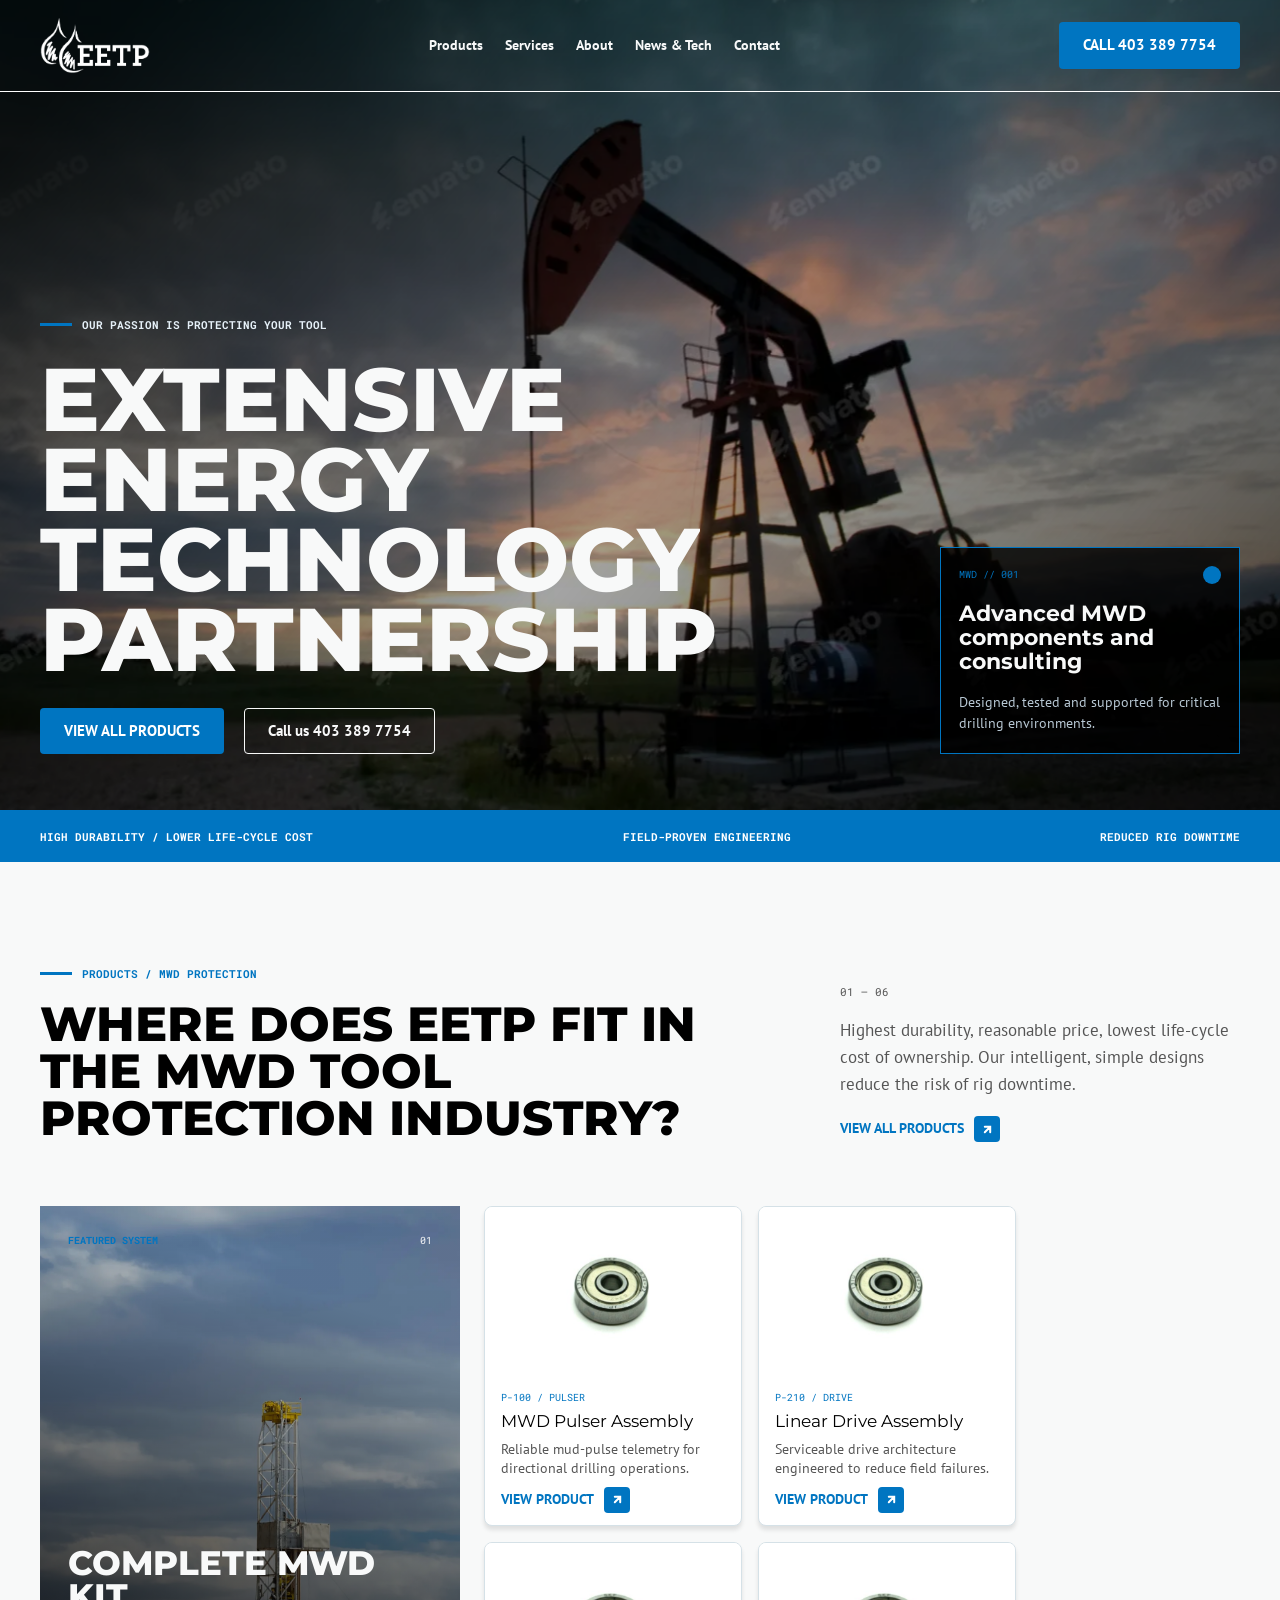
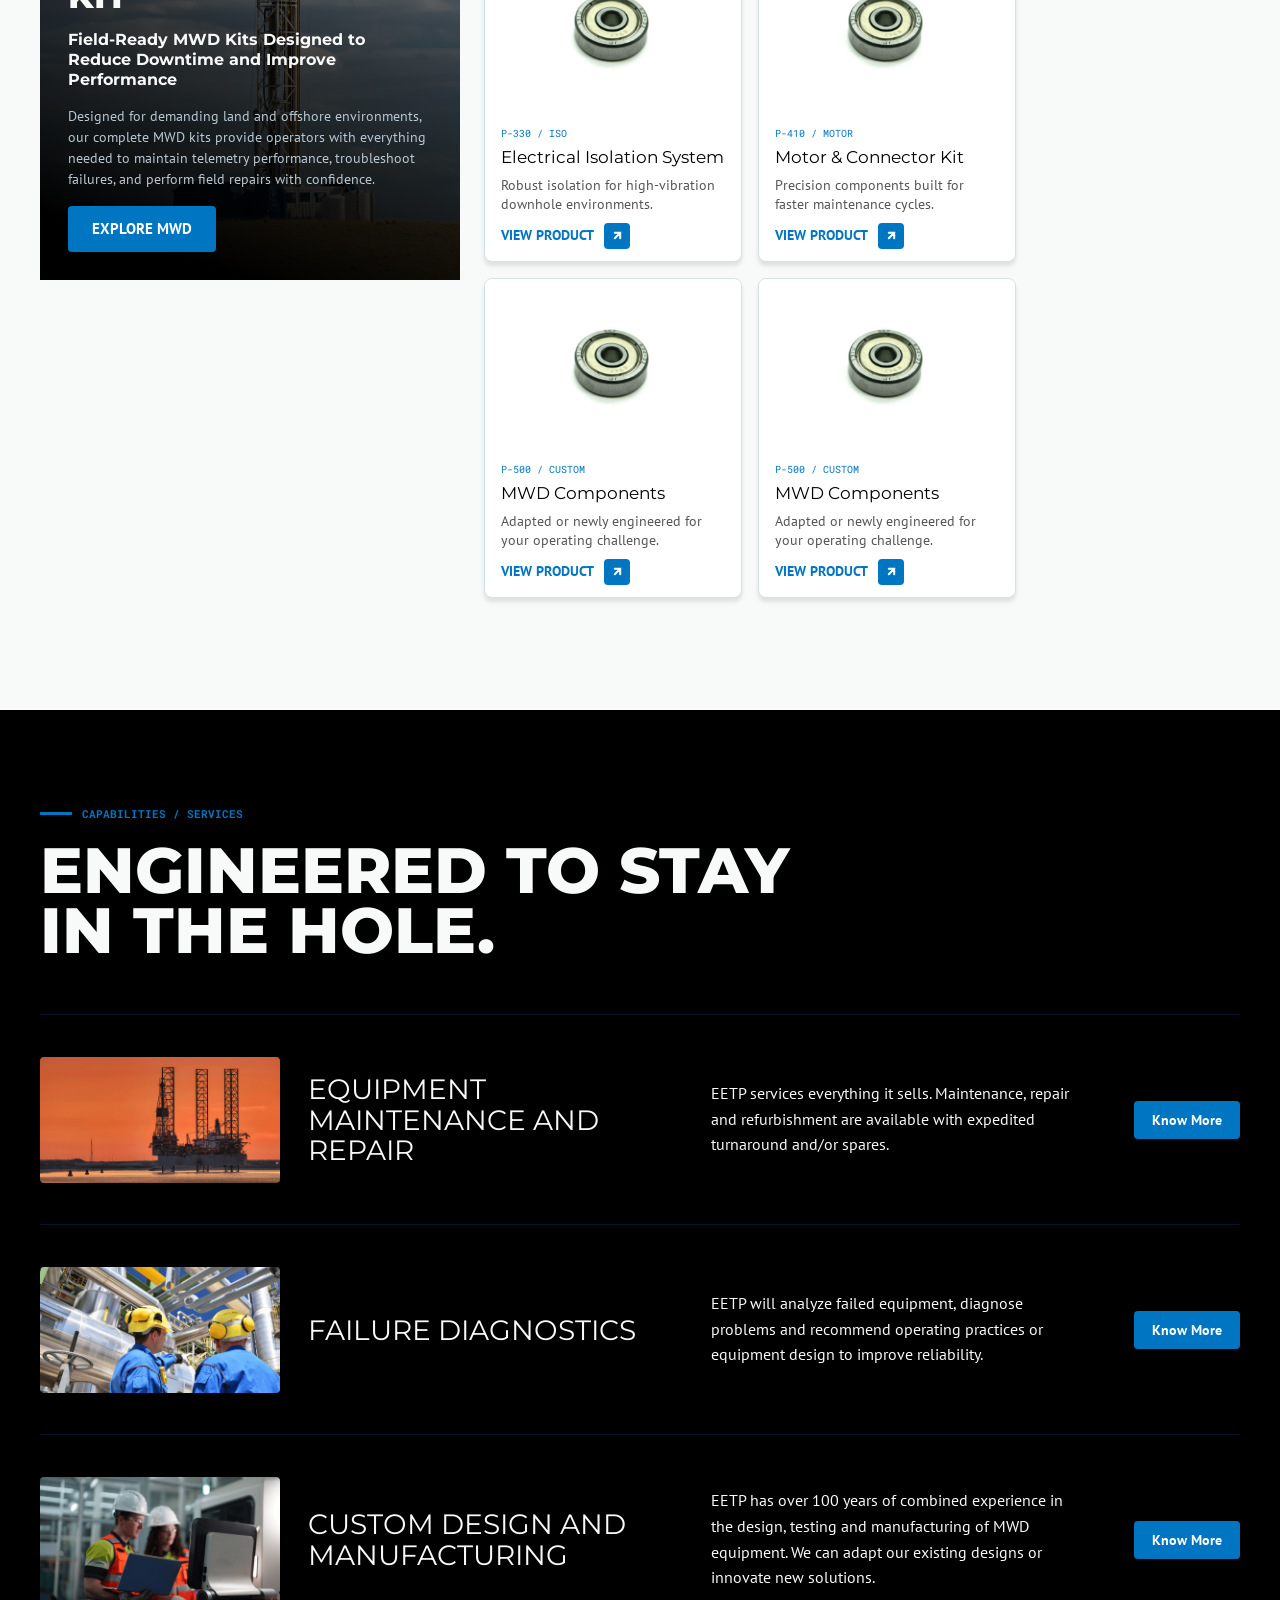
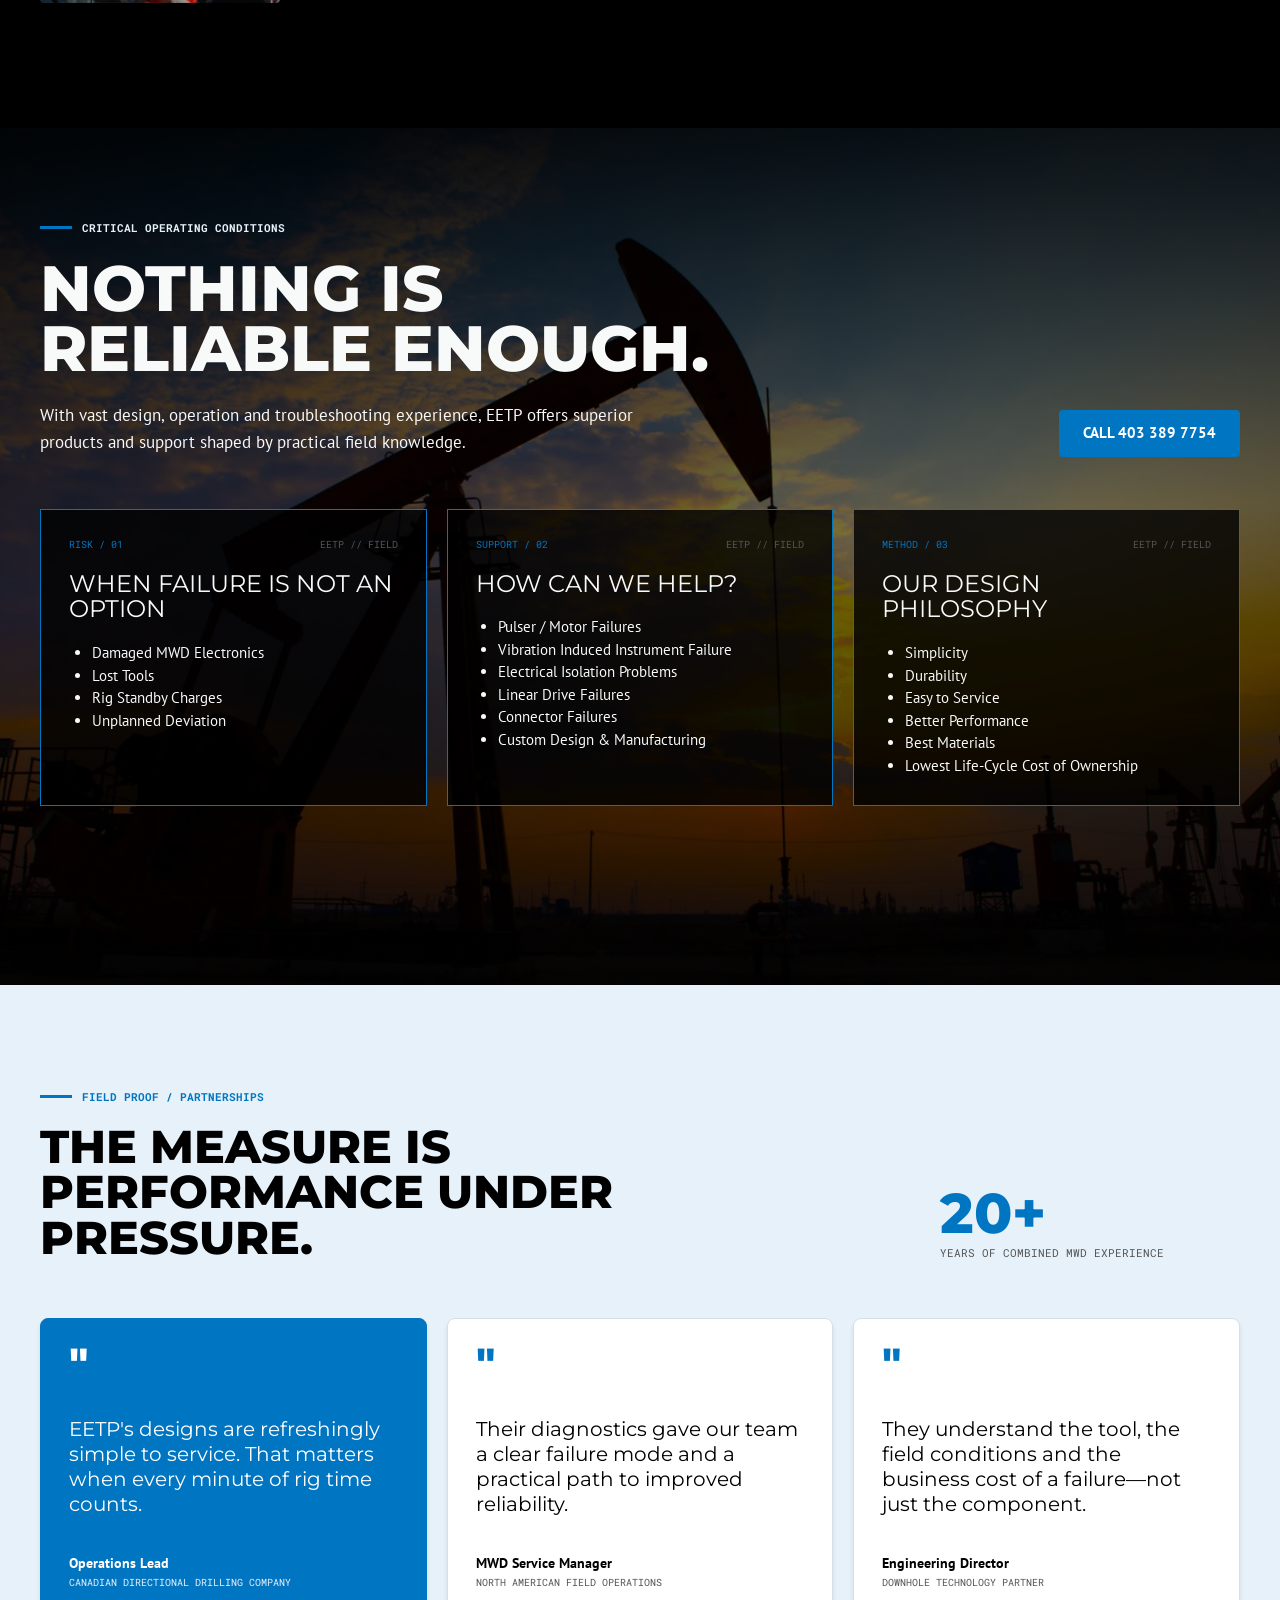
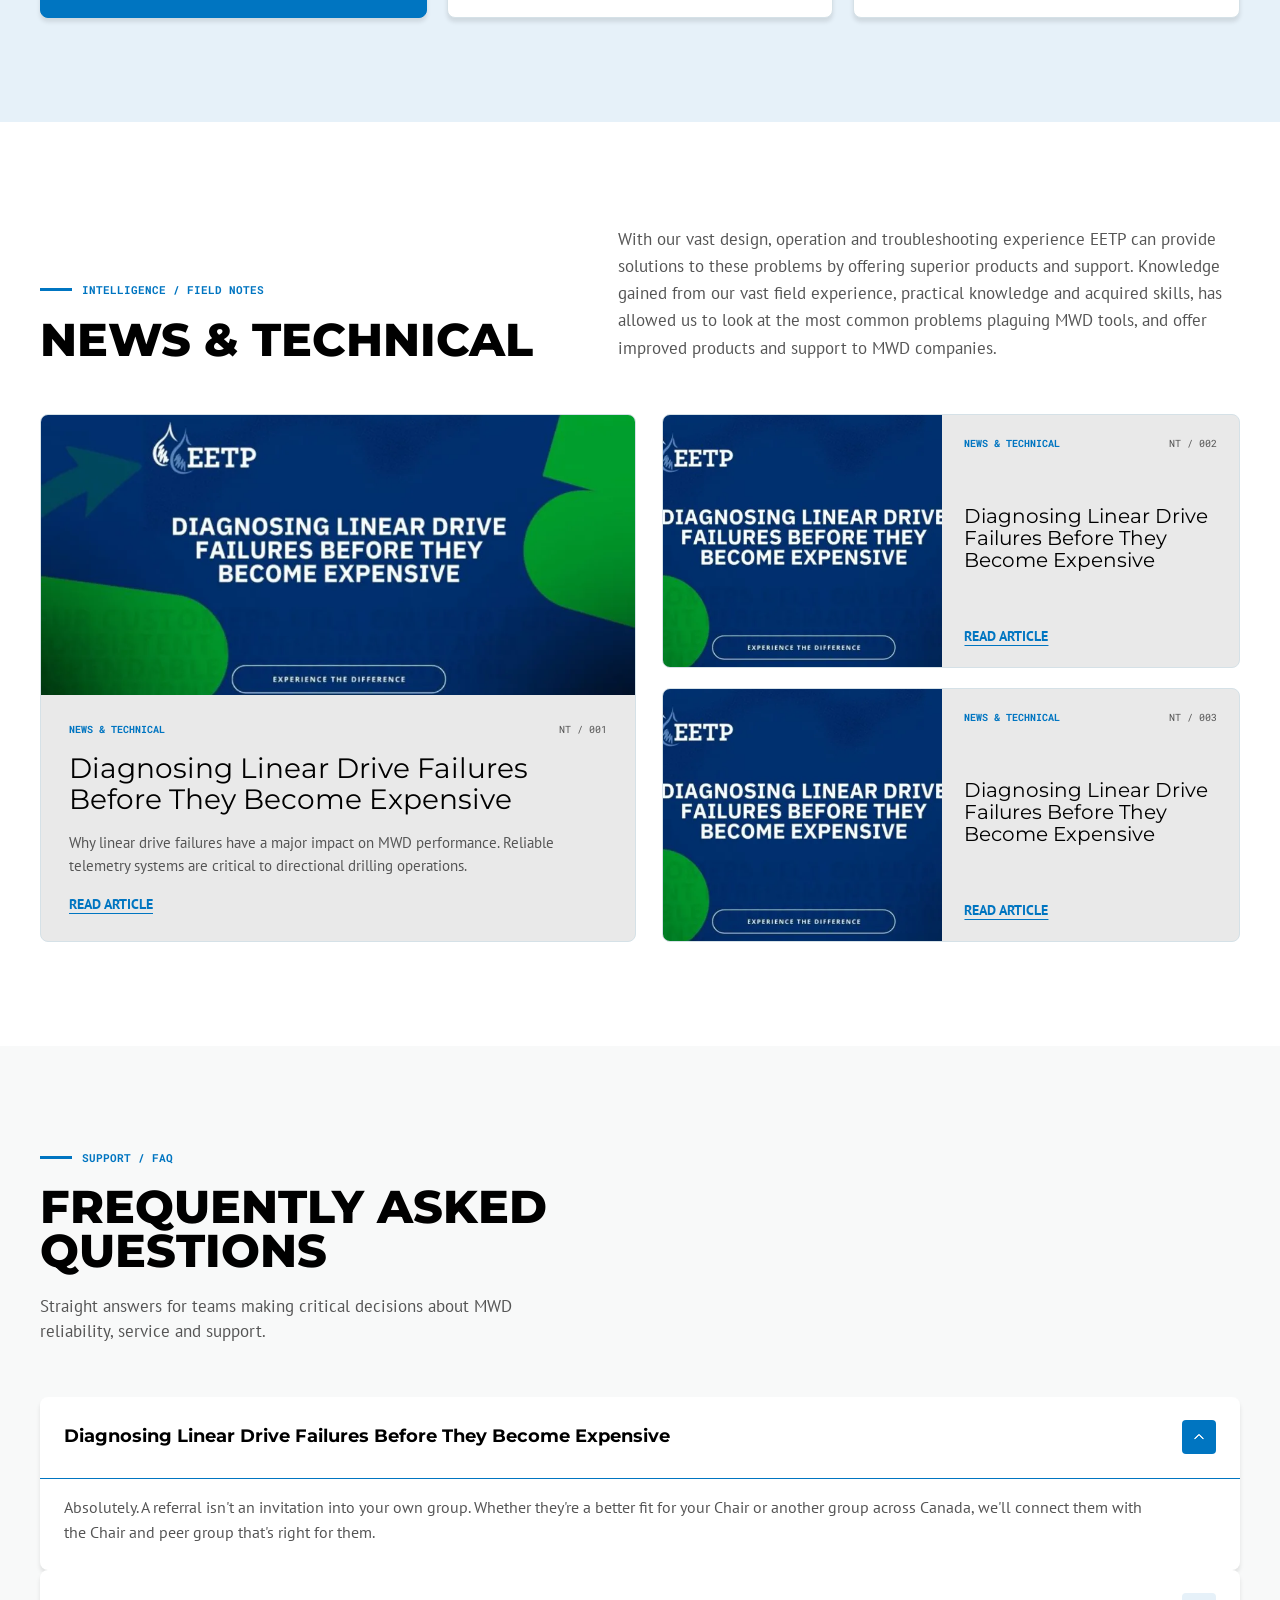
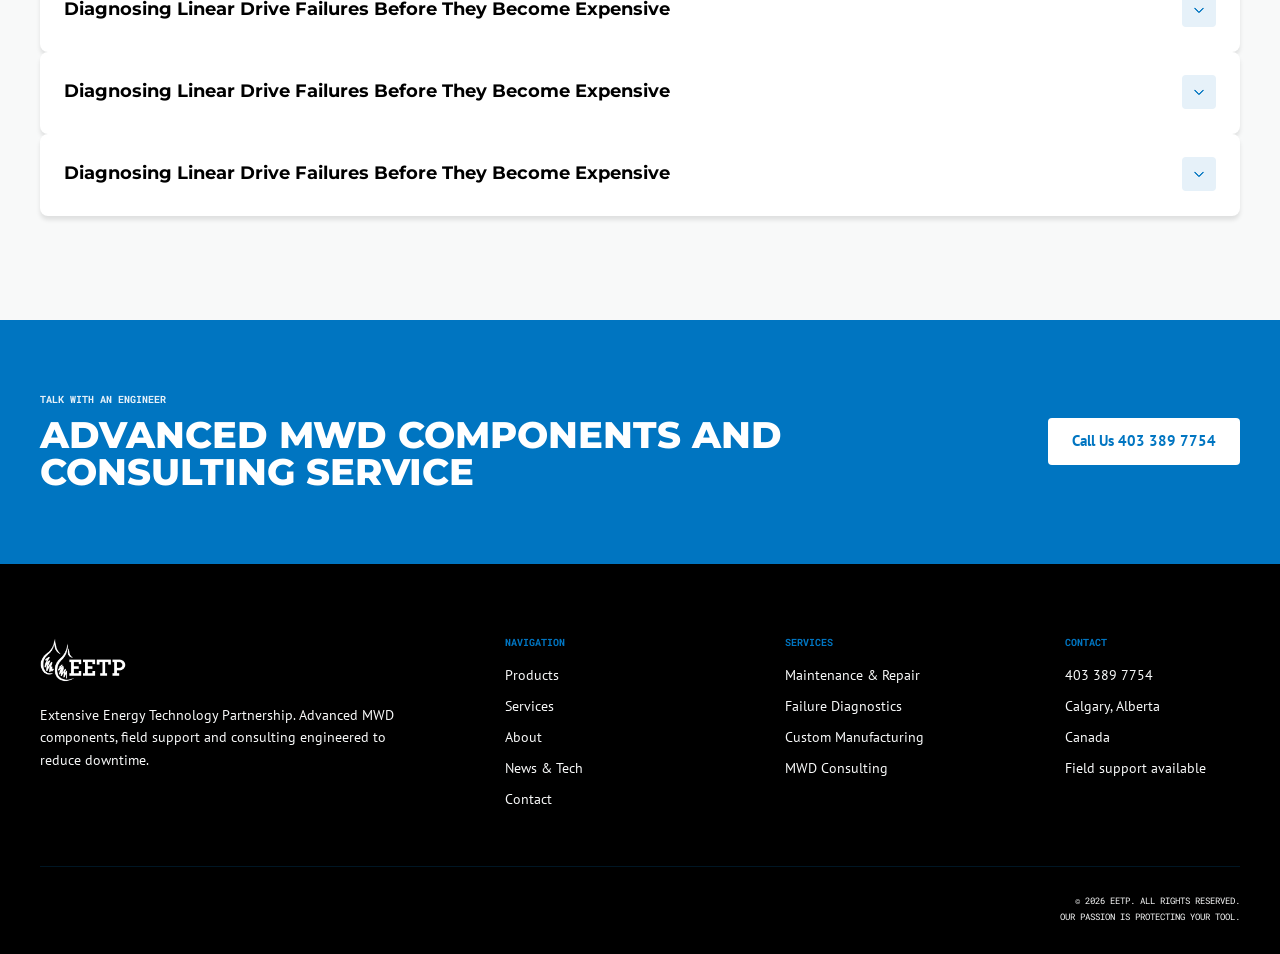
==== index.html @ 36194664 "Initial commit: EETP homepage concept Static showcase of the approved Figma Homepage-02 frame for EE" ====
<!doctype html>
<html lang="en">
<head>
  <meta charset="utf-8">
  <meta name="viewport" content="width=device-width, initial-scale=1">
  <title>EETP | Extensive Energy Technology Partnership — Homepage concept</title>
  <meta name="description" content="Homepage design concept for Extensive Energy Technology Partnership (EETP): advanced MWD components, field support and consulting.">
  <meta name="robots" content="noindex, nofollow">
  <meta name="theme-color" content="#000000">
  <link rel="preconnect" href="https://fonts.googleapis.com">
  <link rel="preconnect" href="https://fonts.gstatic.com" crossorigin>
  <link href="https://fonts.googleapis.com/css2?family=Montserrat:wght@400;700;800&family=PT+Sans:wght@400;700&family=Roboto+Mono:wght@400;700&display=swap" rel="stylesheet">
  <link rel="stylesheet" href="css/tokens.css">
  <link rel="stylesheet" href="css/components.css">
  <link rel="stylesheet" href="css/styles.css">
  <script>document.documentElement.classList.add('js');</script>
</head>
<body>
  <a class="skip-link" href="#products">Skip to content</a>

  <!-- ============ HERO ============ -->
  <header class="hero" id="top">
    <div class="hero__bg" aria-hidden="true">
      <img class="hero__bg-img" src="images/hero.webp" alt="" width="1705" height="1126" fetchpriority="high">
      <div class="hero__shade"></div>
    </div>

    <nav class="nav" aria-label="Main">
      <a class="nav__brand" href="#" aria-label="EETP home"><img src="images/logo.png" alt="EETP" width="110" height="68"></a>
      <ul class="nav__links">
        <li><a href="#">Products</a></li>
        <li><a href="#">Services</a></li>
        <li><a href="#">About</a></li>
        <li><a href="#">News &amp; Tech</a></li>
        <li><a href="#">Contact</a></li>
      </ul>
      <a class="btn btn--primary" href="#">CALL 403 389 7754</a>
    </nav>

    <div class="hero__content container">
      <div class="hero__statement">
        <p class="eyebrow eyebrow--light reveal-hero"><span class="eyebrow__signal"></span>Our passion is protecting your tool</p>
        <h1 class="hero__title" data-split>Extensive Energy Technology Partnership</h1>
        <div class="hero__actions reveal-hero">
          <a class="btn btn--primary" href="#">VIEW ALL PRODUCTS</a>
          <a class="btn btn--outline-light" href="#">Call us 403 389 7754</a>
        </div>
      </div>

      <aside class="note reveal-hero reveal-hero--right" aria-label="Capability note">
        <div class="note__head"><span>MWD // 001</span><i class="note__dot" aria-hidden="true"></i></div>
        <h2 class="note__title">Advanced MWD components and consulting</h2>
        <p class="note__text">Designed, tested and supported for critical drilling environments.</p>
      </aside>
    </div>

    <div class="ticker reveal-hero reveal-hero--up">
      <div class="container ticker__inner">
        <p>High durability / lower life-cycle cost</p>
        <p>Field-proven engineering</p>
        <p>Reduced rig downtime</p>
      </div>
    </div>
  </header>

  <main>
    <!-- ============ PRODUCTS ============ -->
    <section class="section section--tint products" id="products" aria-labelledby="products-title">
      <div class="container products__inner">
        <div class="intro">
          <div class="intro__heading">
            <p class="eyebrow reveal"><span class="eyebrow__signal"></span>Products / MWD protection</p>
            <h2 class="h-xl reveal" id="products-title" style="--d:.08s">Where does EETP fit in the MWD tool protection industry?</h2>
          </div>
          <div class="intro__copy reveal" style="--d:.16s">
            <p class="mono-meta">01 — 06</p>
            <p class="lead">Highest durability, reasonable price, lowest life-cycle cost of ownership. Our intelligent, simple designs reduce the risk of rig downtime.</p>
            <a class="text-link" href="#"><span>View all products</span><i class="arrow-tile"><img src="images/arrow-up-right.svg" alt="" width="13" height="13"></i></a>
          </div>
        </div>

        <div class="matrix">
          <article class="kit reveal">
            <div class="kit__bg" aria-hidden="true">
              <img src="images/complete-kit.webp" alt="" width="1080" height="1920" loading="lazy">
              <div class="kit__shade"></div>
            </div>
            <div class="kit__head"><span class="kit__flag">Featured system</span><span>01</span></div>
            <div class="kit__body">
              <h3 class="kit__title">Complete MWD Kit</h3>
              <p class="kit__sub">Field-Ready MWD Kits Designed to Reduce Downtime and Improve Performance</p>
              <p class="kit__text">Designed for demanding land and offshore environments, our complete MWD kits provide operators with everything needed to maintain telemetry performance, troubleshoot failures, and perform field repairs with confidence.</p>
              <a class="btn btn--primary" href="#">EXPLORE MWD</a>
            </div>
          </article>

          <div class="cards">
            <article class="card reveal" style="--d:.05s">
              <div class="card__media"><img src="images/product.png" alt="" width="370" height="297" loading="lazy"></div>
              <div class="card__body">
                <p class="card__code">P-100 / PULSER</p>
                <h3 class="card__title">MWD Pulser Assembly</h3>
                <p class="card__text">Reliable mud-pulse telemetry for directional drilling operations.</p>
                <a class="text-link" href="#"><span>View product</span><i class="arrow-tile"><img src="images/arrow-up-right.svg" alt="" width="13" height="13"></i></a>
              </div>
            </article>
            <article class="card reveal" style="--d:.12s">
              <div class="card__media"><img src="images/product.png" alt="" width="370" height="297" loading="lazy"></div>
              <div class="card__body">
                <p class="card__code">P-210 / DRIVE</p>
                <h3 class="card__title">Linear Drive Assembly</h3>
                <p class="card__text">Serviceable drive architecture engineered to reduce field failures.</p>
                <a class="text-link" href="#"><span>View product</span><i class="arrow-tile"><img src="images/arrow-up-right.svg" alt="" width="13" height="13"></i></a>
              </div>
            </article>
            <article class="card reveal" style="--d:.19s">
              <div class="card__media"><img src="images/product.png" alt="" width="370" height="297" loading="lazy"></div>
              <div class="card__body">
                <p class="card__code">P-330 / ISO</p>
                <h3 class="card__title">Electrical Isolation System</h3>
                <p class="card__text">Robust isolation for high-vibration downhole environments.</p>
                <a class="text-link" href="#"><span>View product</span><i class="arrow-tile"><img src="images/arrow-up-right.svg" alt="" width="13" height="13"></i></a>
              </div>
            </article>
            <article class="card reveal" style="--d:.1s">
              <div class="card__media"><img src="images/product.png" alt="" width="370" height="297" loading="lazy"></div>
              <div class="card__body">
                <p class="card__code">P-410 / MOTOR</p>
                <h3 class="card__title">Motor &amp; Connector Kit</h3>
                <p class="card__text">Precision components built for faster maintenance cycles.</p>
                <a class="text-link" href="#"><span>View product</span><i class="arrow-tile"><img src="images/arrow-up-right.svg" alt="" width="13" height="13"></i></a>
              </div>
            </article>
            <article class="card reveal" style="--d:.17s">
              <div class="card__media"><img src="images/product.png" alt="" width="370" height="297" loading="lazy"></div>
              <div class="card__body">
                <p class="card__code">P-500 / CUSTOM</p>
                <h3 class="card__title">MWD Components</h3>
                <p class="card__text">Adapted or newly engineered for your operating challenge.</p>
                <a class="text-link" href="#"><span>View product</span><i class="arrow-tile"><img src="images/arrow-up-right.svg" alt="" width="13" height="13"></i></a>
              </div>
            </article>
            <article class="card reveal" style="--d:.24s">
              <div class="card__media"><img src="images/product.png" alt="" width="370" height="297" loading="lazy"></div>
              <div class="card__body">
                <p class="card__code">P-500 / CUSTOM</p>
                <h3 class="card__title">MWD Components</h3>
                <p class="card__text">Adapted or newly engineered for your operating challenge.</p>
                <a class="text-link" href="#"><span>View product</span><i class="arrow-tile"><img src="images/arrow-up-right.svg" alt="" width="13" height="13"></i></a>
              </div>
            </article>
          </div>
        </div>
      </div>
    </section>

    <!-- ============ SERVICES ============ -->
    <section class="section section--dark services" aria-labelledby="services-title">
      <div class="container services__inner">
        <div class="intro__heading">
          <p class="eyebrow reveal"><span class="eyebrow__signal"></span>Capabilities / services</p>
          <h2 class="h-xxl reveal" id="services-title" style="--d:.08s">Engineered to stay in the hole.</h2>
        </div>
        <div class="service-list">
          <article class="service reveal">
            <div class="service__img"><img src="images/service-maintenance.png" alt="" width="500" height="300" loading="lazy"></div>
            <div class="service__desc">
              <h3 class="service__title">Equipment Maintenance And Repair</h3>
              <p class="service__text">EETP services everything it sells. Maintenance, repair and refurbishment are available with expedited turnaround and/or spares.</p>
              <a class="btn btn--small" href="#">Know More</a>
            </div>
          </article>
          <article class="service reveal" style="--d:.08s">
            <div class="service__img"><img src="images/service-diagnostics.png" alt="" width="500" height="300" loading="lazy"></div>
            <div class="service__desc">
              <h3 class="service__title">Failure Diagnostics</h3>
              <p class="service__text">EETP will analyze failed equipment, diagnose problems and recommend operating practices or equipment design to improve reliability.</p>
              <a class="btn btn--small" href="#">Know More</a>
            </div>
          </article>
          <article class="service reveal" style="--d:.16s">
            <div class="service__img"><img src="images/service-custom.png" alt="" width="500" height="300" loading="lazy"></div>
            <div class="service__desc">
              <h3 class="service__title">Custom Design And Manufacturing</h3>
              <p class="service__text">EETP has over 100 years of combined experience in the design, testing and manufacturing of MWD equipment. We can adapt our existing designs or innovate new solutions.</p>
              <a class="btn btn--small" href="#">Know More</a>
            </div>
          </article>
        </div>
      </div>
    </section>

    <!-- ============ RELIABILITY ============ -->
    <section class="reliability" aria-labelledby="reliability-title">
      <div class="reliability__bg" aria-hidden="true">
        <img src="images/reliability.webp" alt="" width="1920" height="1080" loading="lazy">
        <div class="reliability__shade"></div>
      </div>
      <div class="container reliability__inner">
        <div class="reliability__intro">
          <div class="reliability__statement">
            <p class="eyebrow eyebrow--light reveal"><span class="eyebrow__signal"></span>Critical operating conditions</p>
            <h2 class="h-xxl reveal" id="reliability-title" style="--d:.08s">Nothing is reliable enough.</h2>
            <p class="lead lead--light reveal" style="--d:.16s">With vast design, operation and troubleshooting experience, EETP offers superior products and support shaped by practical field knowledge.</p>
          </div>
          <div class="reliability__cta reveal" style="--d:.2s"><a class="btn btn--primary" href="#">CALL 403 389 7754</a></div>
        </div>

        <div class="panels">
          <article class="panel reveal">
            <div class="panel__head"><span>RISK / 01</span><span>EETP // FIELD</span></div>
            <h3 class="panel__title">When failure is not an option</h3>
            <ul class="panel__list">
              <li>Damaged MWD Electronics</li>
              <li>Lost Tools</li>
              <li>Rig Standby Charges</li>
              <li>Unplanned Deviation</li>
            </ul>
          </article>
          <article class="panel reveal" style="--d:.1s">
            <div class="panel__head"><span>SUPPORT / 02</span><span>EETP // FIELD</span></div>
            <h3 class="panel__title">How can we help?</h3>
            <ul class="panel__list">
              <li>Pulser / Motor Failures</li>
              <li>Vibration Induced Instrument Failure</li>
              <li>Electrical Isolation Problems</li>
              <li>Linear Drive Failures</li>
              <li>Connector Failures</li>
              <li>Custom Design &amp; Manufacturing</li>
            </ul>
          </article>
          <article class="panel reveal" style="--d:.2s">
            <div class="panel__head"><span>METHOD / 03</span><span>EETP // FIELD</span></div>
            <h3 class="panel__title">Our design philosophy</h3>
            <ul class="panel__list">
              <li>Simplicity</li>
              <li>Durability</li>
              <li>Easy to Service</li>
              <li>Better Performance</li>
              <li>Best Materials</li>
              <li>Lowest Life-Cycle Cost of Ownership</li>
            </ul>
          </article>
        </div>
      </div>
    </section>

    <!-- ============ TESTIMONIALS ============ -->
    <section class="section section--accent-tint testimonials" aria-labelledby="proof-title">
      <div class="container testimonials__inner">
        <div class="intro">
          <div class="intro__heading">
            <p class="eyebrow reveal"><span class="eyebrow__signal"></span>Field proof / partnerships</p>
            <h2 class="h-lg reveal" id="proof-title" style="--d:.08s">The measure is performance under pressure.</h2>
          </div>
          <div class="metric reveal" style="--d:.16s">
            <p class="metric__num"><span data-count="20">20</span>+</p>
            <p class="metric__label">Years of combined MWD experience</p>
          </div>
        </div>
        <div class="quotes">
          <figure class="quote quote--accent reveal">
            <span class="quote__mark" aria-hidden="true">"</span>
            <blockquote class="quote__text">EETP's designs are refreshingly simple to service. That matters when every minute of rig time counts.</blockquote>
            <figcaption class="quote__by"><strong>Operations Lead</strong><span>Canadian directional drilling company</span></figcaption>
          </figure>
          <figure class="quote reveal" style="--d:.1s">
            <span class="quote__mark" aria-hidden="true">"</span>
            <blockquote class="quote__text">Their diagnostics gave our team a clear failure mode and a practical path to improved reliability.</blockquote>
            <figcaption class="quote__by"><strong>MWD Service Manager</strong><span>North American field operations</span></figcaption>
          </figure>
          <figure class="quote reveal" style="--d:.2s">
            <span class="quote__mark" aria-hidden="true">"</span>
            <blockquote class="quote__text">They understand the tool, the field conditions and the business cost of a failure—not just the component.</blockquote>
            <figcaption class="quote__by"><strong>Engineering Director</strong><span>Downhole technology partner</span></figcaption>
          </figure>
        </div>
      </div>
    </section>

    <!-- ============ NEWS ============ -->
    <section class="section news" aria-labelledby="news-title">
      <div class="container news__inner">
        <div class="intro">
          <div class="intro__heading intro__heading--narrow">
            <p class="eyebrow reveal"><span class="eyebrow__signal"></span>Intelligence / field notes</p>
            <h2 class="h-lg reveal" id="news-title" style="--d:.08s">News &amp; Technical</h2>
          </div>
          <p class="lead reveal" style="--d:.16s">With our vast design, operation and troubleshooting experience EETP can provide solutions to these problems by offering superior products and support. Knowledge gained from our vast field experience, practical knowledge and acquired skills, has allowed us to look at the most common problems plaguing MWD tools, and offer improved products and support to MWD companies.</p>
        </div>

        <div class="articles">
          <article class="article article--featured reveal">
            <div class="article__media"><img src="images/article.webp" alt="" width="997" height="495" loading="lazy"></div>
            <div class="article__body">
              <div class="article__meta"><span class="article__flag">News &amp; Technical</span><span>NT / 001</span></div>
              <h3 class="article__title">Diagnosing Linear Drive Failures Before They Become Expensive</h3>
              <p class="article__text">Why linear drive failures have a major impact on MWD performance. Reliable telemetry systems are critical to directional drilling operations.</p>
              <a class="read-link" href="#">Read Article</a>
            </div>
          </article>
          <div class="articles__side">
            <article class="article article--row reveal" style="--d:.1s">
              <div class="article__media"><img src="images/article.webp" alt="" width="997" height="495" loading="lazy"></div>
              <div class="article__body">
                <div class="article__meta"><span class="article__flag">News &amp; Technical</span><span>NT / 002</span></div>
                <h3 class="article__title">Diagnosing Linear Drive Failures Before They Become Expensive</h3>
                <a class="read-link" href="#">Read Article</a>
              </div>
            </article>
            <article class="article article--row reveal" style="--d:.2s">
              <div class="article__media"><img src="images/article.webp" alt="" width="997" height="495" loading="lazy"></div>
              <div class="article__body">
                <div class="article__meta"><span class="article__flag">News &amp; Technical</span><span>NT / 003</span></div>
                <h3 class="article__title">Diagnosing Linear Drive Failures Before They Become Expensive</h3>
                <a class="read-link" href="#">Read Article</a>
              </div>
            </article>
          </div>
        </div>
      </div>
    </section>

    <!-- ============ FAQ ============ -->
    <section class="section section--tint faq" aria-labelledby="faq-title">
      <div class="container faq__inner">
        <div class="faq__heading">
          <p class="eyebrow reveal"><span class="eyebrow__signal"></span>Support / FAQ</p>
          <h2 class="h-lg reveal" id="faq-title" style="--d:.08s">Frequently asked questions</h2>
          <p class="lead reveal" style="--d:.16s">Straight answers for teams making critical decisions about MWD reliability, service and support.</p>
        </div>
        <div class="faq__list">
          <div class="faq-item is-open reveal">
            <h3><button class="faq-item__q" type="button" aria-expanded="true" aria-controls="faq-a1" id="faq-q1">
              <span>Diagnosing Linear Drive Failures Before They Become Expensive</span>
              <i class="faq-item__ctl" aria-hidden="true"><img class="chev chev--open" src="images/chevron-up.svg" alt="" width="20" height="20"><img class="chev chev--closed" src="images/chevron-down.svg" alt="" width="20" height="20"></i>
            </button></h3>
            <div class="faq-item__a" id="faq-a1" role="region" aria-labelledby="faq-q1"><div><p>Absolutely. A referral isn't an invitation into your own group. Whether they're a better fit for your Chair or another group across Canada, we'll connect them with the Chair and peer group that's right for them.</p></div></div>
          </div>
          <div class="faq-item reveal" style="--d:.08s">
            <h3><button class="faq-item__q" type="button" aria-expanded="false" aria-controls="faq-a2" id="faq-q2">
              <span>Diagnosing Linear Drive Failures Before They Become Expensive</span>
              <i class="faq-item__ctl" aria-hidden="true"><img class="chev chev--open" src="images/chevron-up.svg" alt="" width="20" height="20"><img class="chev chev--closed" src="images/chevron-down.svg" alt="" width="20" height="20"></i>
            </button></h3>
            <div class="faq-item__a" id="faq-a2" role="region" aria-labelledby="faq-q2"><div><p>Absolutely. A referral isn't an invitation into your own group. Whether they're a better fit for your Chair or another group across Canada, we'll connect them with the Chair and peer group that's right for them.</p></div></div>
          </div>
          <div class="faq-item reveal" style="--d:.16s">
            <h3><button class="faq-item__q" type="button" aria-expanded="false" aria-controls="faq-a3" id="faq-q3">
              <span>Diagnosing Linear Drive Failures Before They Become Expensive</span>
              <i class="faq-item__ctl" aria-hidden="true"><img class="chev chev--open" src="images/chevron-up.svg" alt="" width="20" height="20"><img class="chev chev--closed" src="images/chevron-down.svg" alt="" width="20" height="20"></i>
            </button></h3>
            <div class="faq-item__a" id="faq-a3" role="region" aria-labelledby="faq-q3"><div><p>Absolutely. A referral isn't an invitation into your own group. Whether they're a better fit for your Chair or another group across Canada, we'll connect them with the Chair and peer group that's right for them.</p></div></div>
          </div>
          <div class="faq-item reveal" style="--d:.24s">
            <h3><button class="faq-item__q" type="button" aria-expanded="false" aria-controls="faq-a4" id="faq-q4">
              <span>Diagnosing Linear Drive Failures Before They Become Expensive</span>
              <i class="faq-item__ctl" aria-hidden="true"><img class="chev chev--open" src="images/chevron-up.svg" alt="" width="20" height="20"><img class="chev chev--closed" src="images/chevron-down.svg" alt="" width="20" height="20"></i>
            </button></h3>
            <div class="faq-item__a" id="faq-a4" role="region" aria-labelledby="faq-q4"><div><p>Absolutely. A referral isn't an invitation into your own group. Whether they're a better fit for your Chair or another group across Canada, we'll connect them with the Chair and peer group that's right for them.</p></div></div>
          </div>
        </div>
      </div>
    </section>
  </main>

  <!-- ============ CONVERSION + FOOTER ============ -->
  <section class="callout" aria-label="Contact">
    <div class="container callout__inner">
      <div class="callout__msg reveal">
        <p class="callout__flag">Talk with an engineer</p>
        <h2 class="callout__title">Advanced MWD Components and Consulting Service</h2>
      </div>
      <a class="btn btn--light reveal" style="--d:.1s" href="#">Call Us 403 389 7754</a>
    </div>
  </section>

  <footer class="footer">
    <div class="container footer__inner">
      <div class="footer__main">
        <div class="footer__brand reveal">
          <img src="images/logo.png" alt="EETP" width="86" height="48" loading="lazy">
          <p>Extensive Energy Technology Partnership. Advanced MWD components, field support and consulting engineered to reduce downtime.</p>
        </div>
        <div class="footer__col reveal" style="--d:.08s">
          <p class="footer__head">Navigation</p>
          <ul>
            <li><a href="#">Products</a></li><li><a href="#">Services</a></li><li><a href="#">About</a></li><li><a href="#">News &amp; Tech</a></li><li><a href="#">Contact</a></li>
          </ul>
        </div>
        <div class="footer__col reveal" style="--d:.16s">
          <p class="footer__head">Services</p>
          <ul>
            <li><a href="#">Maintenance &amp; Repair</a></li><li><a href="#">Failure Diagnostics</a></li><li><a href="#">Custom Manufacturing</a></li><li><a href="#">MWD Consulting</a></li>
          </ul>
        </div>
        <div class="footer__col reveal" style="--d:.24s">
          <p class="footer__head">Contact</p>
          <ul>
            <li>403 389 7754</li><li>Calgary, Alberta</li><li>Canada</li><li>Field support available</li>
          </ul>
        </div>
      </div>
      <div class="footer__bottom">
        <p>© 2026 EETP. ALL RIGHTS RESERVED.</p>
        <p>OUR PASSION IS PROTECTING YOUR TOOL.</p>
      </div>
    </div>
  </footer>

  <script src="js/main.js"></script>
</body>
</html>
---- css/tokens.css ----
/*
  EETP design tokens (CSS custom properties)
  Source: gui-olsen/guiolsen-design-system pattern, edited for EETP.
  Per-project layer: --color-* vars, --white/--black and the --font-* vars.
  The values below match the variables in the EETP Figma file.
*/

:root {
  /* ---- color ---- */
  --color-primary: #000000;
  --color-primary-hover: #1A1A1A;
  --color-primary-tint: #F8F9F9;
  --color-secondary: #555555;
  --color-secondary-hover: #6E6E6E;
  --color-secondary-tint: #E9E9E9;
  --color-accent: #0075C1;
  --color-accent-hover: #005E9A;
  --color-accent-tint: #E6F1F9;
  --white: #FFFFFF;
  --black: #000000;
  --color-bg: #FFFFFF;

  /* design-specific values used in the homepage frame */
  --color-card-border: #D5E1E7;
  --color-text-on-dark: #B8C8D4;
  --color-line-on-dark: rgba(0, 117, 193, 0.19);

  /* ---- fonts ---- */
  --font-primary: 'PT Sans', sans-serif;
  --font-secondary: 'Montserrat', sans-serif;
  --font-mono: 'Roboto Mono', ui-monospace, monospace;

  /* ---- fixed system scale ---- */
  --font-display: 64px;
  --font-h1: 40px;
  --font-h2: 28px;
  --font-h3: 18px;
  --font-body-lg: 18px;
  --font-body: 16px;
  --font-body-sm: 14px;
  --font-eyebrow: 12px;
  --font-caption: 12px;
  --font-button: 14px;

  --space-4: 4px;
  --space-8: 8px;
  --space-12: 12px;
  --space-16: 16px;
  --space-24: 24px;
  --space-32: 32px;
  --space-48: 48px;
  --space-64: 64px;
  --space-96: 96px;
  --space-128: 128px;

  --radius-none: 0px;
  --radius-sm: 2px;
  --radius-md: 4px;
  --radius-lg: 8px;
  --radius-rounded: 999px;

  /* ---- layout + motion ---- */
  --page-pad: 72px;
  --page-max: 1440px;
  --shadow-card: 0 4px 4px rgba(0, 0, 0, 0.1);
  --ease: cubic-bezier(0.22, 0.7, 0.2, 1);
}
---- css/components.css ----
/* ---------- base ---------- */
*, *::before, *::after { box-sizing: border-box; }
html { scroll-behavior: smooth; -webkit-text-size-adjust: 100%; }
body {
  margin: 0;
  background: var(--color-bg);
  color: var(--color-primary);
  font-family: var(--font-primary);
  font-size: var(--font-body);
  line-height: 1.5;
  -webkit-font-smoothing: antialiased;
  overflow-x: hidden;
}
img { display: block; max-width: 100%; }
h1, h2, h3, p, ul, figure, blockquote { margin: 0; padding: 0; }
ul { list-style: none; }
a { color: inherit; text-decoration: none; }
button { font: inherit; cursor: pointer; }

:focus-visible { outline: 2px solid var(--color-accent); outline-offset: 3px; }
.hero :focus-visible, .section--dark :focus-visible, .reliability :focus-visible,
.callout :focus-visible, .footer :focus-visible { outline-color: var(--color-accent-tint); }

.container {
  width: 100%;
  max-width: var(--page-max);
  margin: 0 auto;
  padding-left: var(--page-pad);
  padding-right: var(--page-pad);
}

.skip-link {
  position: absolute; left: 16px; top: -64px; z-index: 100;
  background: var(--white); color: var(--color-primary);
  padding: 10px 16px; border-radius: var(--radius-md);
  transition: top .2s var(--ease);
}
.skip-link:focus { top: 12px; }

/* ---------- buttons ---------- */
.btn {
  --hover-transition: background-color .3s var(--ease), color .3s var(--ease), border-color .3s var(--ease),
    transform .3s var(--ease), box-shadow .3s var(--ease);
  display: inline-flex; align-items: center; justify-content: center;
  padding: 11px 23px;
  border: 1px solid transparent;
  border-radius: var(--radius-md);
  font-family: var(--font-primary); font-weight: 700; font-size: 15px; line-height: 1.5;
  white-space: nowrap; cursor: pointer;
  transition: var(--hover-transition);
}
.btn--primary { background: var(--color-accent); color: var(--white); }
.btn--primary:hover { background: var(--color-accent-hover); transform: translateY(-2px); box-shadow: 0 10px 24px rgba(0, 117, 193, .38); }
.btn--outline-light { border-color: var(--color-primary-tint); color: var(--color-primary-tint); }
.btn--outline-light:hover { background: var(--color-primary-tint); color: var(--color-primary); transform: translateY(-2px); }
.btn--light { background: var(--white); color: var(--color-accent); }
.btn--light:hover { background: var(--color-primary); color: var(--white); transform: translateY(-2px); box-shadow: 0 10px 24px rgba(0, 0, 0, .3); }
.btn--small { padding: 9px 17px; font-size: 14px; line-height: normal; background: var(--color-accent); color: var(--white); }
.btn--small:hover { background: var(--color-accent-hover); transform: translateY(-2px); box-shadow: 0 8px 18px rgba(0, 117, 193, .35); }
.btn:active { transform: translateY(0); }

/* ---------- section label ---------- */
.eyebrow {
  display: flex; align-items: center; gap: 10px;
  font-family: var(--font-mono); font-weight: 700; font-size: 11px; line-height: normal;
  text-transform: uppercase; color: var(--color-accent);
}
.eyebrow--light { color: var(--color-accent-tint); }
.eyebrow__signal { display: block; width: 32px; height: 3px; flex: none; background: var(--color-accent); transform-origin: left center; }

/* ---------- text links ---------- */
.text-link {
  display: inline-flex; align-items: center; gap: 10px; width: max-content;
  font-weight: 700; font-size: 14px; line-height: normal; text-transform: uppercase; color: var(--color-accent);
}
.text-link span {
  padding-bottom: 2px;
  background: linear-gradient(currentColor, currentColor) left bottom / 0 1px no-repeat;
  transition: background-size .35s var(--ease);
}
.text-link:hover span { background-size: 100% 1px; }
.arrow-tile {
  display: grid; place-items: center; width: 26px; height: 26px; flex: none; overflow: hidden;
  background: var(--color-accent); border-radius: var(--radius-md);
  transition: background-color .3s var(--ease);
}
.arrow-tile img { width: 13px; height: 13px; transition: transform .35s var(--ease); }
.text-link:hover .arrow-tile { background: var(--color-accent-hover); }
.text-link:hover .arrow-tile img { transform: translate(2px, -2px); }

.read-link {
  width: max-content; font-weight: 700; font-size: 14px; line-height: normal; text-transform: uppercase;
  color: var(--color-accent); text-decoration: underline; text-underline-position: from-font; text-underline-offset: 3px;
  transition: text-underline-offset .3s var(--ease), color .3s var(--ease);
}
.read-link:hover { color: var(--color-accent-hover); text-underline-offset: 6px; }

/* ---------- headings + copy ---------- */
.h-xl, .h-xxl, .h-lg { font-family: var(--font-secondary); font-weight: 800; text-transform: uppercase; color: var(--color-primary); }
.h-xl  { font-size: clamp(32px, 3.75vw, 54px); line-height: .98; }
.h-xxl { font-size: clamp(36px, 5vw, 72px); line-height: .93; }
.h-lg  { font-size: clamp(30px, 3.61vw, 52px); line-height: .98; }
.lead { font-size: 17px; line-height: 1.6; color: var(--color-secondary); }
.lead--light { color: var(--color-primary-tint); }
.mono-meta { font-family: var(--font-mono); font-size: 11px; line-height: normal; color: var(--color-secondary); }
---- css/styles.css ----
/* =====================================================
   EETP homepage concept: layout, sections, motion
   ===================================================== */

.section { padding: 104px 0; }
.section--tint { background: var(--color-primary-tint); }
.section--dark { background: var(--color-primary); }
.section--accent-tint { background: var(--color-accent-tint); }

.intro { display: flex; align-items: flex-end; justify-content: space-between; gap: 48px; }
.intro__heading { display: flex; flex-direction: column; gap: 20px; max-width: 760px; }
.intro__heading--narrow { max-width: 620px; }

/* ---------- HERO ---------- */
.hero {
  position: relative; display: flex; flex-direction: column;
  min-height: 862px; background: #050505; color: var(--color-primary-tint); overflow: hidden;
}
.hero__bg { position: absolute; inset: 0; overflow: hidden; pointer-events: none; }
.hero__bg-img {
  position: absolute; left: -18.47%; top: -29.35%; width: 119.16%; height: 129.37%;
  max-width: none; object-fit: cover; transform-origin: 70% 60%;
}
.hero__shade {
  position: absolute; inset: 0;
  background: linear-gradient(130deg, rgba(0, 0, 0, .851) 6.667%, rgba(0, 0, 0, .353) 52.5%, rgba(0, 0, 0, .667) 90%);
}

.nav {
  position: absolute; top: 0; left: 0; right: 0; z-index: 5; height: 92px;
  display: flex; align-items: center; justify-content: space-between; gap: 24px;
  padding: 0 max(var(--page-pad), calc((100% - var(--page-max)) / 2 + var(--page-pad)));
  border-bottom: 1px solid var(--white);
}
.nav__brand img { width: 110px; height: 68px; object-fit: contain; }
.nav__links { display: flex; align-items: center; gap: 34px; font-weight: 700; font-size: 14px; color: var(--color-primary-tint); }
.nav__links a { position: relative; display: inline-block; padding: 6px 0; transition: color .3s var(--ease); }
.nav__links a::after {
  content: ""; position: absolute; left: 0; right: 0; bottom: 0; height: 2px; background: var(--color-accent);
  transform: scaleX(0); transform-origin: left center; transition: transform .4s var(--ease);
}
.nav__links a:hover { color: var(--white); }
.nav__links a:hover::after { transform: scaleX(1); }

.hero__content {
  position: relative; z-index: 2; flex: 1;
  display: flex; align-items: flex-end; justify-content: space-between; gap: 48px;
  padding-top: 130px; padding-bottom: 56px;
}
.hero__statement { display: flex; flex-direction: column; align-items: flex-start; gap: 28px; width: min(900px, 100%); }
.hero__title {
  font-family: var(--font-secondary); font-weight: 800; text-transform: uppercase;
  font-size: clamp(42px, 6.94vw, 100px); line-height: .9; color: var(--color-primary-tint);
}
.hero__actions { display: flex; flex-wrap: wrap; align-items: center; gap: 20px; }

.note {
  flex: none; width: 300px; display: flex; flex-direction: column; gap: 18px; padding: 18px 18px 20px;
  background: rgba(0, 0, 0, .8); border: 1px solid var(--color-accent);
}
.note__head { display: flex; align-items: center; justify-content: space-between; font-family: var(--font-mono); font-size: 10px; color: var(--color-accent); }
.note__dot { width: 18px; height: 18px; border-radius: 9px; background: var(--color-accent); animation: pulse 2.6s ease-in-out infinite; }
.note__title { font-family: var(--font-secondary); font-weight: 700; font-size: 22px; line-height: 1.1; color: var(--color-primary-tint); }
.note__text { font-size: 14px; line-height: 1.45; color: var(--color-text-on-dark); }

.ticker { position: relative; z-index: 2; height: 52px; background: var(--color-accent); color: var(--white); }
.ticker__inner { height: 100%; display: flex; align-items: center; justify-content: space-between; gap: 24px; }
.ticker p { font-family: var(--font-mono); font-weight: 700; font-size: 11px; line-height: normal; text-transform: uppercase; white-space: nowrap; }

/* ---------- PRODUCTS ---------- */
.products { padding: 104px 0 112px; }
.products__inner { display: flex; flex-direction: column; gap: 64px; }
.intro__copy { width: 400px; flex: none; display: flex; flex-direction: column; gap: 18px; }

.matrix { display: flex; align-items: flex-start; gap: 24px; }
.kit {
  position: relative; flex: 0 0 420px; height: 674px; padding: 28px; overflow: hidden;
  display: flex; flex-direction: column; justify-content: space-between; background: var(--color-primary);
}
.kit__bg { position: absolute; inset: 0; pointer-events: none; transition: transform 1.1s var(--ease); }
.kit:hover .kit__bg { transform: scale(1.05); }
.kit__bg img { position: absolute; left: 0; top: -1.33%; width: 100%; height: 104.59%; max-width: none; object-fit: cover; }
.kit__shade { position: absolute; inset: 0; background: linear-gradient(197.79deg, rgba(0, 0, 0, .063) 16.667%, rgba(0, 0, 0, .69) 61.667%, #000 91.667%); }
.kit__head, .kit__body { position: relative; z-index: 1; }
.kit__head { display: flex; justify-content: space-between; font-family: var(--font-mono); font-size: 10px; line-height: normal; color: var(--color-primary-tint); }
.kit__flag { font-weight: 700; text-transform: uppercase; color: var(--color-accent); }
.kit__body { display: flex; flex-direction: column; align-items: flex-start; gap: 16px; }
.kit__title { font-family: var(--font-secondary); font-weight: 800; font-size: 34px; line-height: .98; text-transform: uppercase; color: var(--color-primary-tint); }
.kit__sub { font-family: var(--font-secondary); font-weight: 700; font-size: 16px; line-height: 1.25; color: var(--color-primary-tint); }
.kit__text { font-size: 14px; line-height: 1.5; color: var(--color-text-on-dark); }

.cards { flex: 1; min-width: 0; display: flex; flex-wrap: wrap; align-content: flex-start; gap: 16px; }
.card {
  --hover-transition: transform .45s var(--ease), box-shadow .45s var(--ease), border-color .3s var(--ease);
  width: 258px; height: 320px; display: flex; flex-direction: column; overflow: hidden;
  background: var(--color-bg); border: 1px solid var(--color-card-border); border-radius: var(--radius-lg); box-shadow: var(--shadow-card);
}
.card:hover { transform: translateY(-8px); border-color: var(--color-accent); box-shadow: 0 18px 36px rgba(0, 0, 0, .16); }
.card__media { flex: none; height: 168px; overflow: hidden; }
.card__media img { width: 100%; height: 100%; object-fit: cover; transition: transform .9s var(--ease); }
.card:hover .card__media img { transform: scale(1.07); }
.card__body { flex: 1; min-height: 0; display: flex; flex-direction: column; align-items: flex-start; gap: 8px; padding: 16px; }
.card__code { font-family: var(--font-mono); font-size: 10px; line-height: normal; color: var(--color-accent); }
.card__title { font-family: var(--font-secondary); font-weight: 400; font-size: 17px; line-height: 1.15; color: var(--color-primary); }
.card__text { font-size: 14px; line-height: 1.4; color: var(--color-secondary); }
.card .text-link { margin-top: auto; }

/* ---------- SERVICES ---------- */
.services { padding: 96px 0 84px; }
.services__inner { display: flex; flex-direction: column; gap: 54px; }
.services .h-xxl { color: var(--color-primary-tint); }
.service-list { display: flex; flex-direction: column; }
.service {
  --hover-transition: none;
  position: relative; display: flex; align-items: center; min-height: 210px;
  border-top: 1px solid var(--color-line-on-dark);
}
.service::before {
  content: ""; position: absolute; inset: 0 -24px; border-radius: var(--radius-lg);
  background: rgba(0, 117, 193, .08); opacity: 0; transition: opacity .45s var(--ease); pointer-events: none;
}
.service:hover::before { opacity: 1; }
.service__img { position: relative; flex: none; width: 300px; height: 148px; overflow: hidden; border-radius: var(--radius-md); }
.service__img img { width: 100%; height: 100%; object-fit: cover; transition: transform .9s var(--ease); }
.service:hover .service__img img { transform: scale(1.07); }
.service__desc { position: relative; flex: 1; min-width: 0; display: flex; align-items: center; justify-content: space-between; gap: 32px; padding-left: 44px; }
.service__title { flex: 0 1 340px; font-family: var(--font-secondary); font-weight: 400; font-size: 28px; line-height: 1.08; text-transform: uppercase; color: var(--color-primary-tint); transition: transform .5s var(--ease); }
.service:hover .service__title { transform: translateX(6px); }
.service__text { flex: 0 1 360px; font-size: 16px; line-height: 1.6; color: var(--color-primary-tint); }

/* ---------- RELIABILITY ---------- */
.reliability { position: relative; min-height: 857px; padding: 92px 0 72px; overflow: hidden; color: var(--color-primary-tint); }
.reliability__bg { position: absolute; inset: 0; pointer-events: none; }
.reliability__bg img { width: 100%; height: 100%; max-width: none; object-fit: cover; }
.reliability__shade { position: absolute; inset: 0; background: linear-gradient(175.46deg, rgba(0, 0, 0, .949) 1.7647%, rgba(0, 0, 0, .533) 49.412%, rgba(0, 0, 0, .847) 97.059%); }
.reliability__inner { position: relative; display: flex; flex-direction: column; gap: 52px; }
.reliability__intro { display: flex; align-items: flex-end; justify-content: space-between; gap: 48px; }
.reliability__statement { display: flex; flex-direction: column; align-items: flex-start; gap: 24px; max-width: 740px; }
.reliability .h-xxl { color: var(--color-primary-tint); }
.reliability .lead { max-width: 600px; }

.panels { display: flex; gap: 20px; }
.panel {
  --hover-transition: transform .45s var(--ease), box-shadow .45s var(--ease), background-color .3s var(--ease);
  flex: 1; min-width: 0; min-height: 282px; display: flex; flex-direction: column; gap: 20px; padding: 28px;
  background: rgba(0, 0, 0, .8); border: 1px solid var(--color-accent);
}
.panel:hover { transform: translateY(-8px); background: rgba(0, 0, 0, .9); box-shadow: 0 0 0 1px var(--color-accent), 0 20px 44px rgba(0, 117, 193, .3); }
.panel__head { display: flex; justify-content: space-between; gap: 12px; font-family: var(--font-mono); font-size: 10px; line-height: normal; color: var(--color-accent); }
.panel__head span:last-child { color: var(--color-secondary); }
.panel__title { font-family: var(--font-secondary); font-weight: 400; font-size: 24px; line-height: 1.08; text-transform: uppercase; color: var(--color-primary-tint); }
.panel__list { list-style: disc; padding-left: 22.5px; font-size: 15px; line-height: 1.5; color: var(--color-primary-tint); }

/* ---------- TESTIMONIALS ---------- */
.testimonials__inner { display: flex; flex-direction: column; gap: 58px; }
.metric { width: 300px; flex: none; display: flex; flex-direction: column; gap: 4px; }
.metric__num { font-family: var(--font-secondary); font-weight: 800; font-size: 56px; line-height: 1; color: var(--color-accent); }
.metric__label { font-family: var(--font-mono); font-size: 11px; line-height: normal; text-transform: uppercase; color: var(--color-secondary); }
.quotes { display: flex; gap: 20px; }
.quote {
  --hover-transition: transform .45s var(--ease), box-shadow .45s var(--ease);
  flex: 1; min-width: 0; min-height: 300px; display: flex; flex-direction: column; justify-content: space-between; gap: 24px; padding: 28px;
  background: var(--color-bg); border: 1px solid var(--color-card-border); border-radius: var(--radius-lg); box-shadow: var(--shadow-card);
}
.quote:hover { transform: translateY(-8px); box-shadow: 0 18px 36px rgba(0, 0, 0, .16); }
.quote--accent { background: var(--color-accent); border-color: var(--color-accent); color: var(--white); }
.quote--accent:hover { box-shadow: 0 18px 36px rgba(0, 117, 193, .4); }
.quote__mark { font-family: var(--font-secondary); font-weight: 800; font-size: 42px; line-height: .8; color: var(--color-accent); }
.quote--accent .quote__mark { color: var(--white); }
.quote__text { font-family: var(--font-secondary); font-weight: 400; font-size: 20px; line-height: 1.25; color: var(--color-primary); }
.quote--accent .quote__text { color: var(--white); }
.quote__by { display: flex; flex-direction: column; gap: 4px; line-height: normal; }
.quote__by strong { font-size: 14px; color: var(--color-primary); }
.quote__by span { font-family: var(--font-mono); font-size: 10px; text-transform: uppercase; color: var(--color-secondary); }
.quote--accent .quote__by strong { color: var(--white); }
.quote--accent .quote__by span { color: var(--color-accent-tint); }

/* ---------- NEWS ---------- */
.news__inner { display: flex; flex-direction: column; gap: 52px; }
.news .intro > .lead { flex: 0 1 622px; }
.articles { display: grid; grid-template-columns: minmax(0, 645fr) minmax(0, 625fr); gap: 26px; }
.articles__side { display: flex; flex-direction: column; gap: 20px; }
.article {
  --hover-transition: transform .45s var(--ease), box-shadow .45s var(--ease), border-color .3s var(--ease);
  display: flex; overflow: hidden; background: var(--color-secondary-tint); border: 1px solid var(--color-card-border); border-radius: var(--radius-lg);
}
.article:hover { transform: translateY(-6px); border-color: var(--color-accent); box-shadow: 0 18px 36px rgba(0, 0, 0, .14); }
.article__media { overflow: hidden; }
.article__media img { width: 100%; height: 100%; object-fit: cover; transition: transform .9s var(--ease); }
.article:hover .article__media img { transform: scale(1.06); }
.article__body { flex: 1; min-width: 0; display: flex; flex-direction: column; align-items: flex-start; justify-content: space-between; gap: 16px; }
.article__meta { align-self: stretch; display: flex; justify-content: space-between; font-family: var(--font-mono); font-size: 10px; line-height: normal; color: var(--color-secondary); }
.article__flag { font-weight: 700; text-transform: uppercase; color: var(--color-accent); }
.article__title { font-family: var(--font-secondary); font-weight: 400; color: var(--color-primary); }
.article__text { font-size: 15px; line-height: 1.5; color: var(--color-secondary); }
.article--featured { flex-direction: column; height: 528px; }
.article--featured .article__media { flex: none; height: 280px; }
.article--featured .article__body { padding: 28px; }
.article--featured .article__title { font-size: 28px; line-height: 1.1; }
.article--row { flex: 1; min-height: 254px; }
.article--row .article__media { flex: 0 0 48.5%; }
.article--row .article__body { padding: 22px; }
.article--row .article__title { font-size: 20px; line-height: 1.1; }

/* ---------- FAQ ---------- */
.faq__inner { display: flex; flex-direction: column; gap: 52px; }
.faq__heading { display: flex; flex-direction: column; align-items: flex-start; gap: 20px; max-width: 600px; }
.faq .h-lg { line-height: .96; }
.faq .lead { max-width: 480px; line-height: 1.5; }
.faq__list { display: flex; flex-direction: column; gap: 0; }
.faq-item {
  --hover-transition: box-shadow .35s var(--ease);
  background: var(--color-bg); border-radius: var(--radius-lg); box-shadow: var(--shadow-card); overflow: hidden;
}
.faq-item:hover { box-shadow: 0 10px 28px rgba(0, 0, 0, .14); }
.faq-item__q {
  width: 100%; min-height: 82px; display: flex; align-items: center; gap: 20px; padding: 20px 24px; text-align: left;
  background: none; border: 0; border-bottom: 1px solid transparent;
  font-family: var(--font-secondary); font-weight: 700; font-size: 18px; line-height: 1.2; color: var(--color-primary);
  transition: color .3s var(--ease), border-color .5s var(--ease);
}
.faq-item__q:hover { color: var(--color-accent); }
.faq-item.is-open .faq-item__q { border-bottom-color: var(--color-accent); }
.faq-item__q span { flex: 1; min-width: 0; }
.faq-item__ctl {
  position: relative; flex: none; width: 34px; height: 34px; border-radius: var(--radius-md);
  background: var(--color-accent-tint); transition: background-color .35s var(--ease), transform .35s var(--ease);
}
.faq-item__q:hover .faq-item__ctl { transform: scale(1.08); }
.faq-item.is-open .faq-item__ctl { background: var(--color-accent); }
.chev { position: absolute; left: 7px; top: 7px; width: 20px; height: 20px; transition: opacity .3s var(--ease), transform .45s var(--ease); }
.chev--closed { transform: rotate(180deg); opacity: 1; }
.chev--open { opacity: 0; transform: rotate(180deg); }
.faq-item.is-open .chev--closed { opacity: 0; transform: rotate(360deg); }
.faq-item.is-open .chev--open { opacity: 1; transform: rotate(0deg); }
.faq-item__a { display: grid; grid-template-rows: 0fr; transition: grid-template-rows .55s var(--ease); }
.faq-item.is-open .faq-item__a { grid-template-rows: 1fr; }
.faq-item__a > div { min-height: 0; overflow: hidden; }
.faq-item__a p { padding: 16px 92px 24px 24px; font-size: 16px; line-height: 1.6; color: var(--color-secondary); }

/* ---------- CALLOUT + FOOTER ---------- */
.callout { background: var(--color-accent); color: var(--white); }
.callout__inner { min-height: 244px; display: flex; align-items: center; justify-content: space-between; gap: 48px; }
.callout__msg { max-width: 860px; display: flex; flex-direction: column; gap: 10px; text-transform: uppercase; }
.callout__flag { font-family: var(--font-mono); font-weight: 700; font-size: 10px; line-height: normal; color: var(--color-accent-tint); }
.callout__title { font-family: var(--font-secondary); font-weight: 800; font-size: clamp(28px, 2.92vw, 42px); line-height: 1; color: var(--white); }

.footer { background: var(--color-primary); color: var(--color-primary-tint); padding: 72px 0 32px; }
.footer__inner { display: flex; flex-direction: column; gap: 56px; }
.footer__main { display: flex; align-items: flex-start; justify-content: space-between; gap: 40px; }
.footer__brand { width: 360px; max-width: 100%; display: flex; flex-direction: column; align-items: flex-start; gap: 20px; }
.footer__brand img { width: 86px; height: 48px; object-fit: contain; }
.footer__brand p { font-size: 14px; line-height: 1.6; }
.footer__col { width: 175px; display: flex; flex-direction: column; gap: 16px; }
.footer__head { font-family: var(--font-mono); font-weight: 700; font-size: 10px; line-height: normal; text-transform: uppercase; color: var(--color-accent); }
.footer__col ul { display: flex; flex-direction: column; gap: 10px; font-size: 14px; }
.footer__col a { display: inline-block; transition: color .3s var(--ease), transform .35s var(--ease); }
.footer__col a:hover { color: var(--color-accent-tint); transform: translateX(5px); }
.footer__bottom {
  display: flex; flex-direction: column; align-items: flex-end; align-self: flex-start; gap: 5px;
  width: 100%; padding-top: 28px; border-top: 1px solid var(--color-line-on-dark);
  font-family: var(--font-mono); font-size: 9px; line-height: normal;
}
.footer__bottom p { text-align: right; }

/* =====================================================
   MOTION
   ===================================================== */
@keyframes heroZoom { from { transform: scale(1.14); } to { transform: scale(1); } }
@keyframes heroIn { from { opacity: 0; transform: translateY(26px); } to { opacity: 1; transform: none; } }
@keyframes heroInRight { from { opacity: 0; transform: translateX(48px); } to { opacity: 1; transform: none; } }
@keyframes heroInUp { from { transform: translateY(100%); } to { transform: none; } }
@keyframes navIn { from { opacity: 0; transform: translateY(-14px); } to { opacity: 1; transform: none; } }
@keyframes wordUp { from { transform: translateY(108%); } to { transform: none; } }
@keyframes pulse { 0%, 100% { box-shadow: 0 0 0 0 rgba(0, 117, 193, .55); } 50% { box-shadow: 0 0 0 9px rgba(0, 117, 193, 0); } }

/* hero entrance */
.js .hero__bg-img { animation: heroZoom 2.8s var(--ease) both; }
.js .nav { animation: navIn .9s var(--ease) .15s both; }
.js .reveal-hero { animation: heroIn 1s var(--ease) both; animation-delay: var(--hd, .3s); }
.js .reveal-hero--right { animation-name: heroInRight; }
.js .reveal-hero--up { animation-name: heroInUp; }
.hero .eyebrow { --hd: .4s; }
.hero__actions { --hd: 1.15s; }
.note { --hd: 1.0s; }
.ticker { --hd: 1.3s; }
.w { display: inline-block; vertical-align: top; overflow: hidden; padding: .04em 0 .06em; margin: -.04em 0 -.06em; }
.js .w__i { display: inline-block; transform: translateY(108%); animation: wordUp 1s var(--ease) both; animation-delay: calc(.5s + var(--i) * .11s); }

/* scroll reveal */
.js .reveal {
  transition: opacity .9s var(--ease), transform .9s var(--ease);
  transition-delay: var(--d, 0s);
}
/* hidden state only: once visible, the element falls back to its own styles so hover transforms work */
.js .reveal:not(.is-visible) { opacity: 0; transform: translateY(30px); }
.js .reveal.is-done { transition: var(--hover-transition, none); transition-delay: 0s; }
.js .eyebrow.reveal .eyebrow__signal { transform: scaleX(0); transition: transform 1s var(--ease) calc(var(--d, 0s) + .25s); }
.js .eyebrow.reveal.is-visible .eyebrow__signal { transform: scaleX(1); }
.js .reveal-hero .eyebrow__signal, .js .eyebrow.reveal-hero .eyebrow__signal { animation: none; }
.js .eyebrow.reveal-hero .eyebrow__signal { transform-origin: left center; animation: signalGrow 1s var(--ease) .75s both; }
@keyframes signalGrow { from { transform: scaleX(0); } to { transform: none; } }

/* =====================================================
   RESPONSIVE
   ===================================================== */
@media (max-width: 1280px) {
  :root { --page-pad: 40px; }
  .nav__links { gap: 22px; }
  .service__desc { padding-left: 28px; gap: 24px; }
  .service__img { width: 240px; height: 126px; }
}

@media (max-width: 1100px) {
  .hero { min-height: 780px; }
  .hero__content { flex-direction: column; align-items: flex-start; justify-content: flex-end; gap: 36px; }
  .note { width: min(420px, 100%); }
  .intro { flex-direction: column; align-items: flex-start; gap: 28px; }
  .intro__copy, .metric { width: 100%; max-width: 520px; }
  .news .intro > .lead { flex: none; }
  .matrix { flex-direction: column; align-items: stretch; }
  .kit { flex: none; height: 560px; }
  .card { flex: 1 1 240px; width: auto; min-width: 240px; }
  .service { flex-wrap: wrap; padding: 24px 0; }
  .service__img { width: 100%; height: 200px; }
  .service__desc { flex: 1 1 100%; flex-direction: column; align-items: flex-start; padding: 20px 0 0; }
  .service__title, .service__text { flex: none; width: 100%; }
  .reliability { min-height: 0; }
  .reliability__intro { flex-direction: column; align-items: flex-start; gap: 28px; }
  .panels { flex-direction: column; }
  .quotes { flex-direction: column; }
  .articles { grid-template-columns: 1fr; }
  .footer__main { flex-wrap: wrap; }
  .footer__brand { width: 100%; }
}

@media (max-width: 720px) {
  :root { --page-pad: 20px; }
  .section, .products, .services { padding-top: 64px; padding-bottom: 64px; }
  .nav { height: 76px; }
  .nav__brand img { width: 82px; height: 50px; }
  .nav__links { display: none; }
  .nav .btn { padding: 9px 15px; font-size: 13px; }
  .hero__content { padding-top: 110px; padding-bottom: 40px; }
  .ticker { height: auto; }
  .ticker__inner { flex-direction: column; align-items: flex-start; justify-content: center; gap: 6px; padding-top: 12px; padding-bottom: 12px; }
  .ticker p { white-space: normal; }
  .products__inner { gap: 40px; }
  .kit { height: 520px; }
  .card { height: auto; min-height: 320px; }
  .article--row { flex-direction: column; }
  .article--row .article__media { flex: none; height: 180px; }
  .article--featured { height: auto; }
  .faq-item__q { font-size: 16px; padding: 16px; }
  .faq-item__a p { padding: 12px 16px 20px; }
  .callout__inner { flex-direction: column; align-items: flex-start; padding-top: 48px; padding-bottom: 48px; gap: 28px; }
  .footer__col { width: calc(50% - 20px); }
  .footer__bottom { align-items: flex-start; }
  .footer__bottom p { text-align: left; }
}

/* reduced motion: show everything immediately, no movement */
@media (prefers-reduced-motion: reduce) {
  html { scroll-behavior: auto; }
  *, *::before, *::after { animation: none !important; transition: none !important; }
  .js .reveal, .js .reveal-hero, .js .w__i, .js .nav, .js .hero__bg-img { opacity: 1 !important; transform: none !important; }
  .js .eyebrow.reveal .eyebrow__signal { transform: none !important; }
}
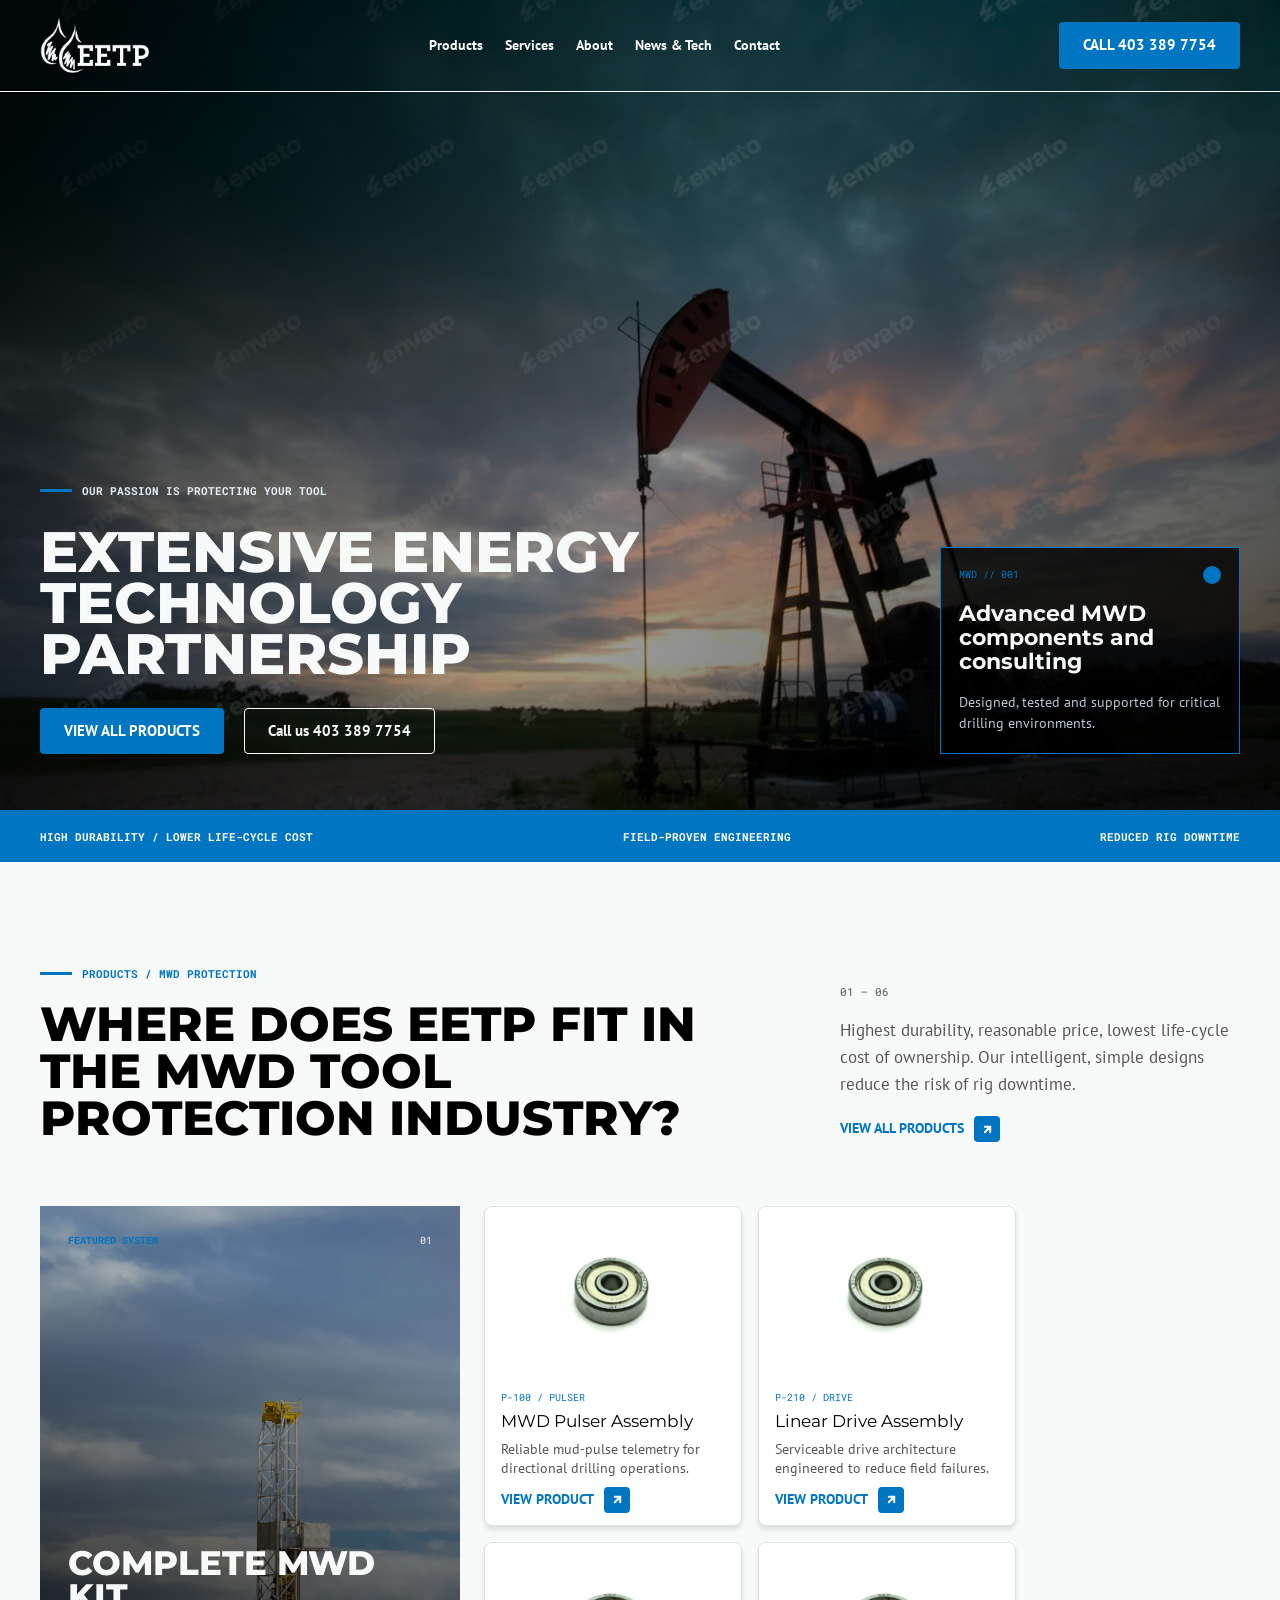
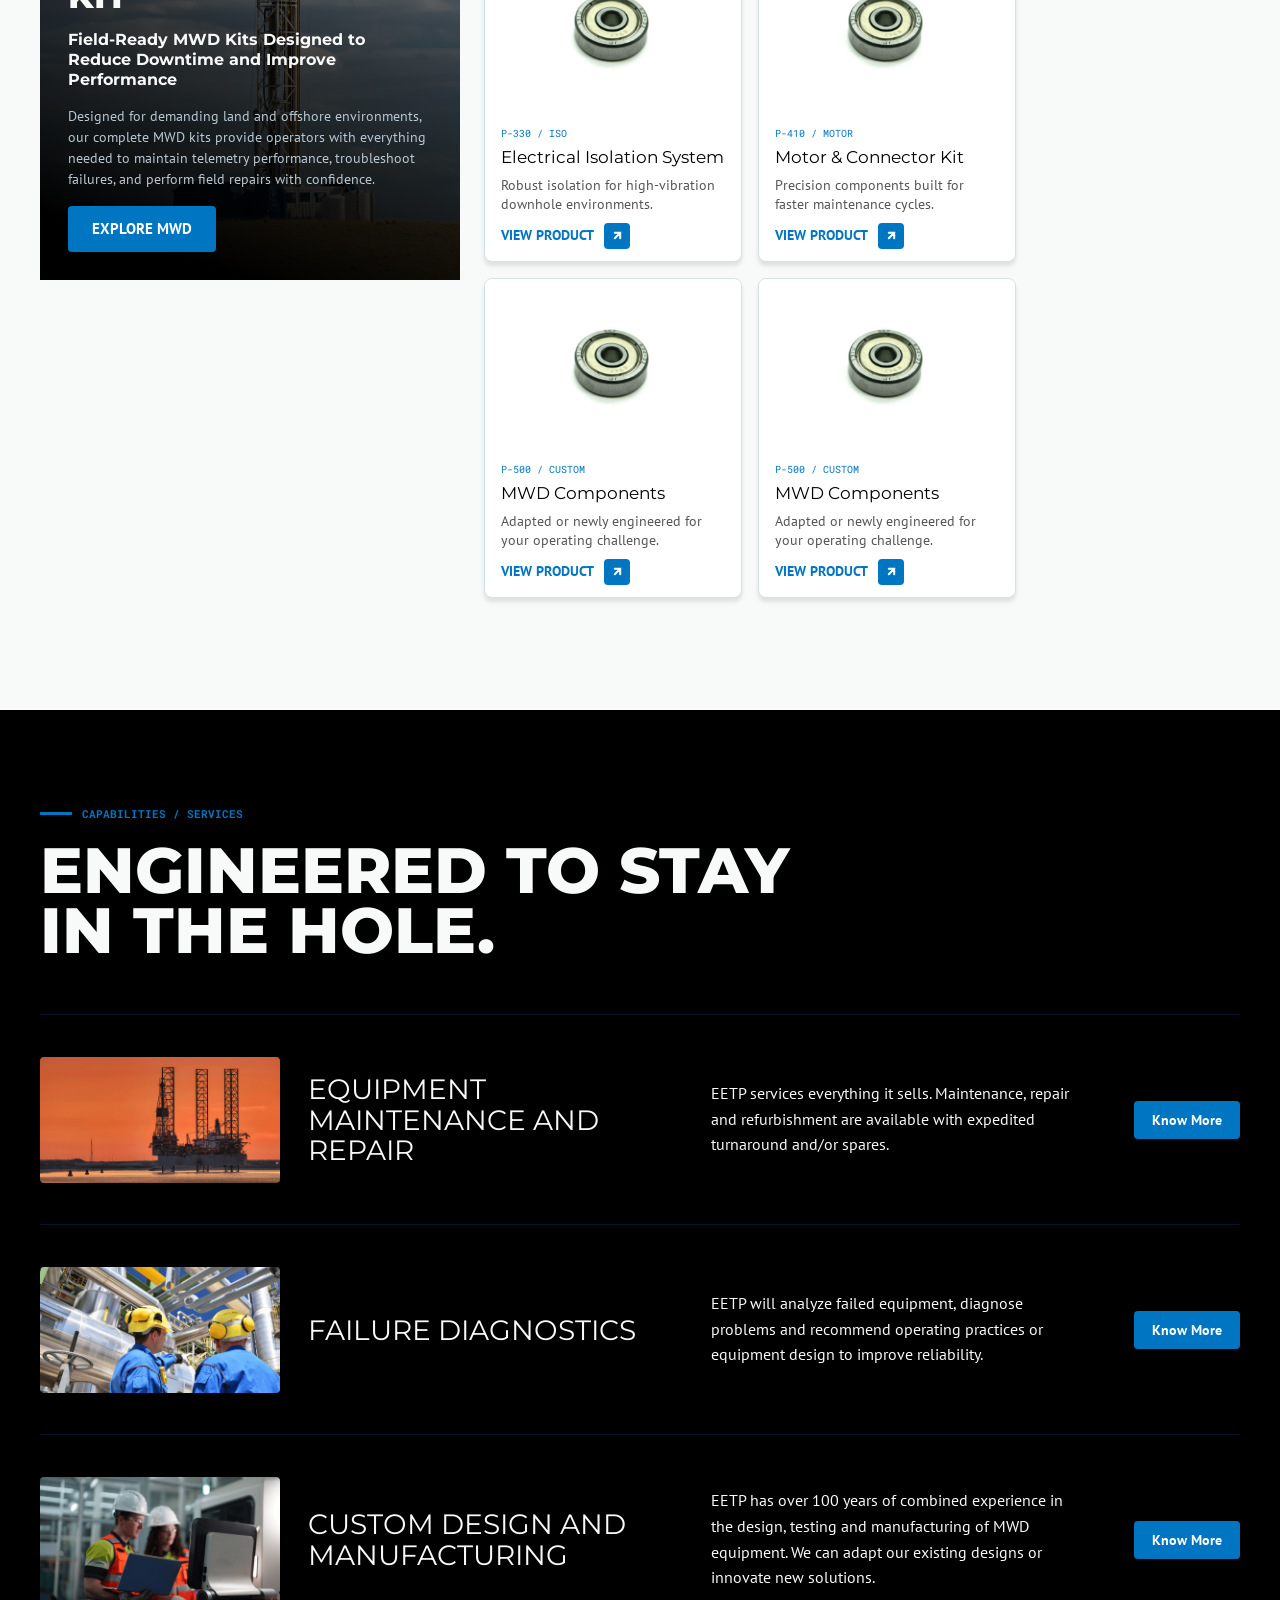
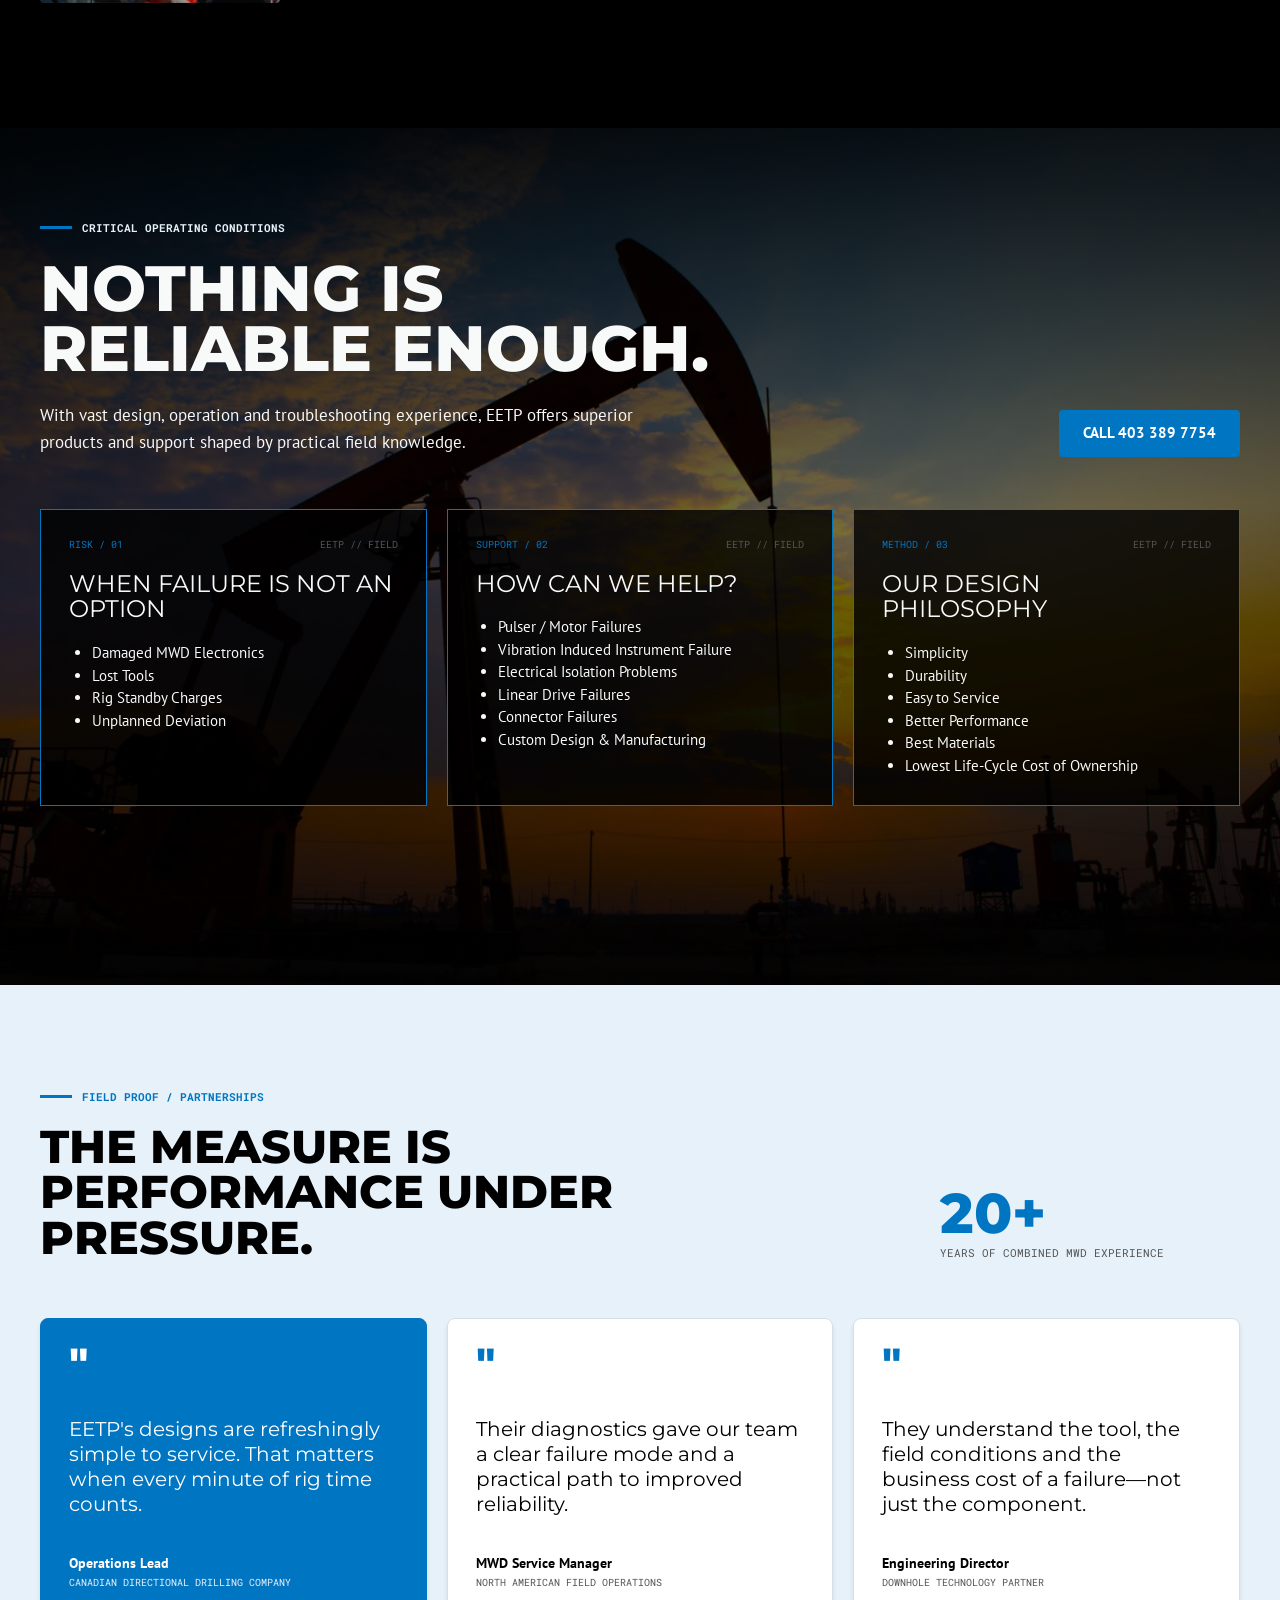
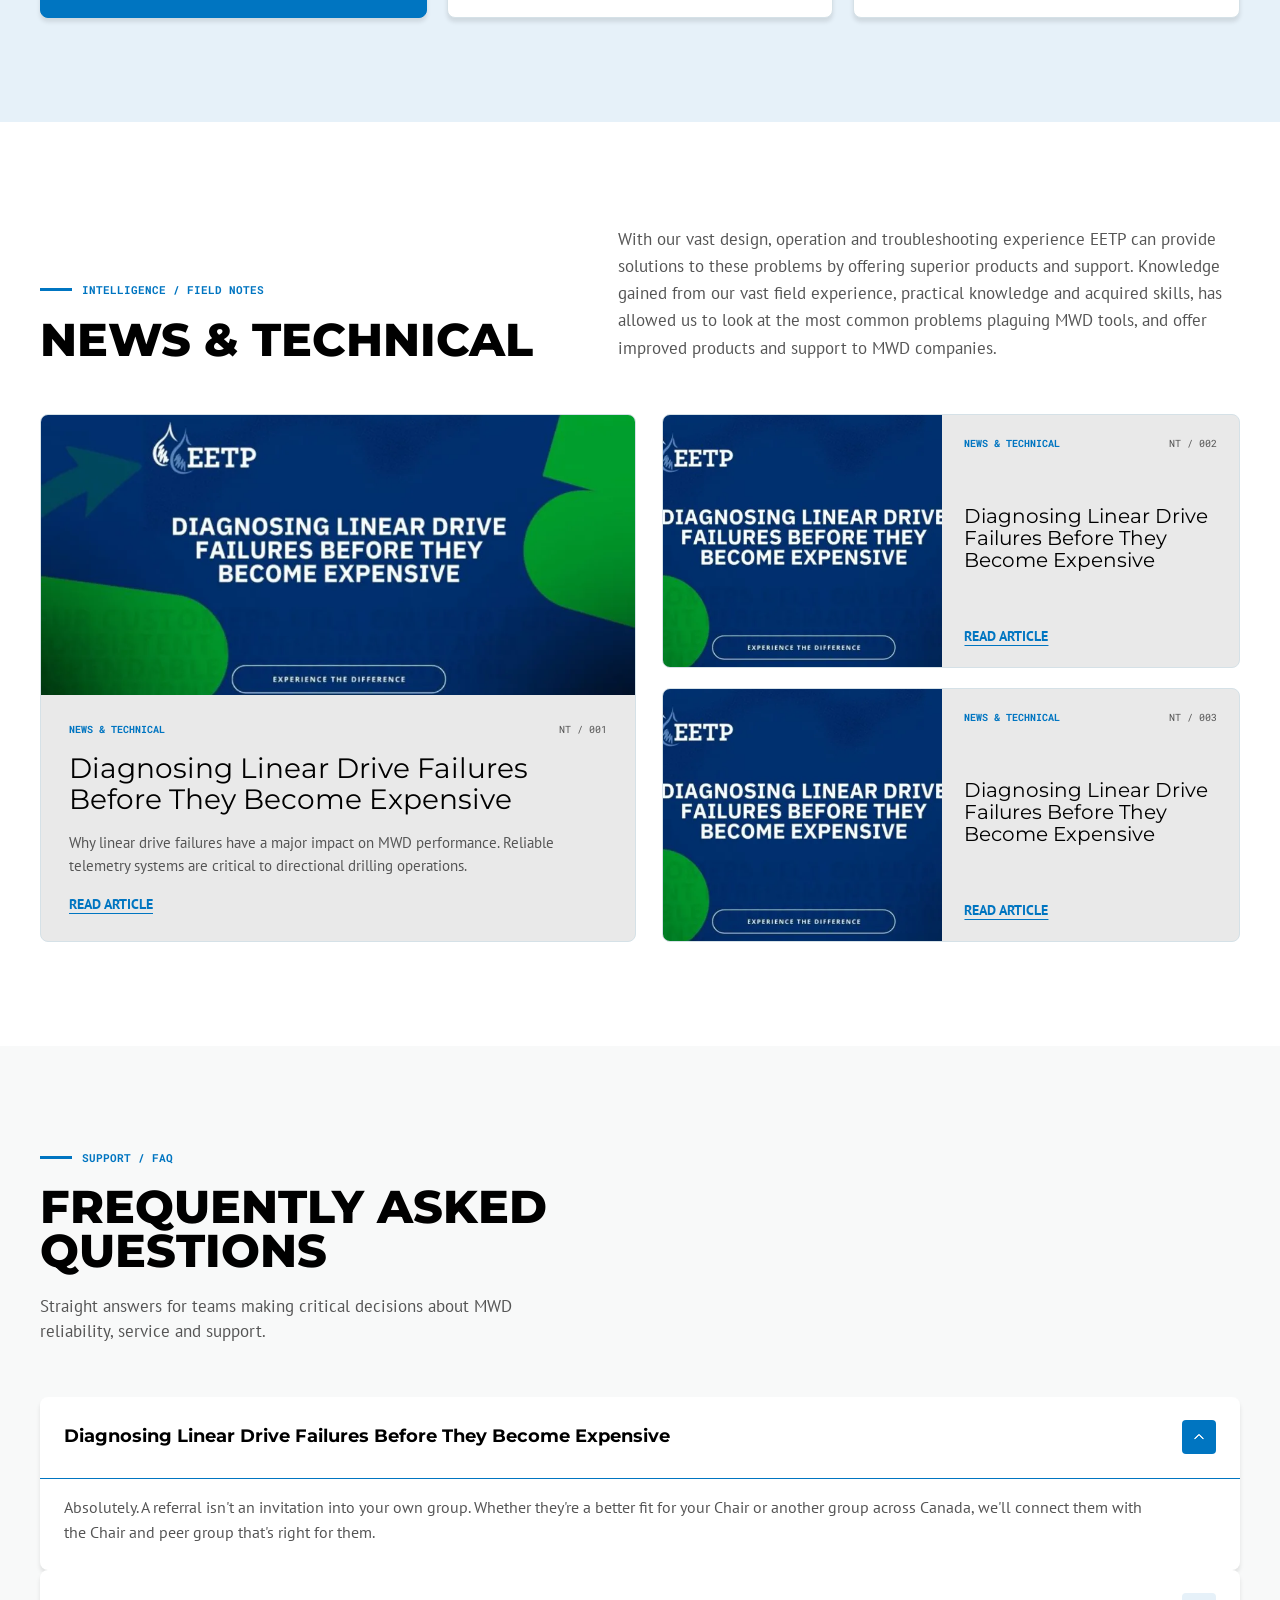
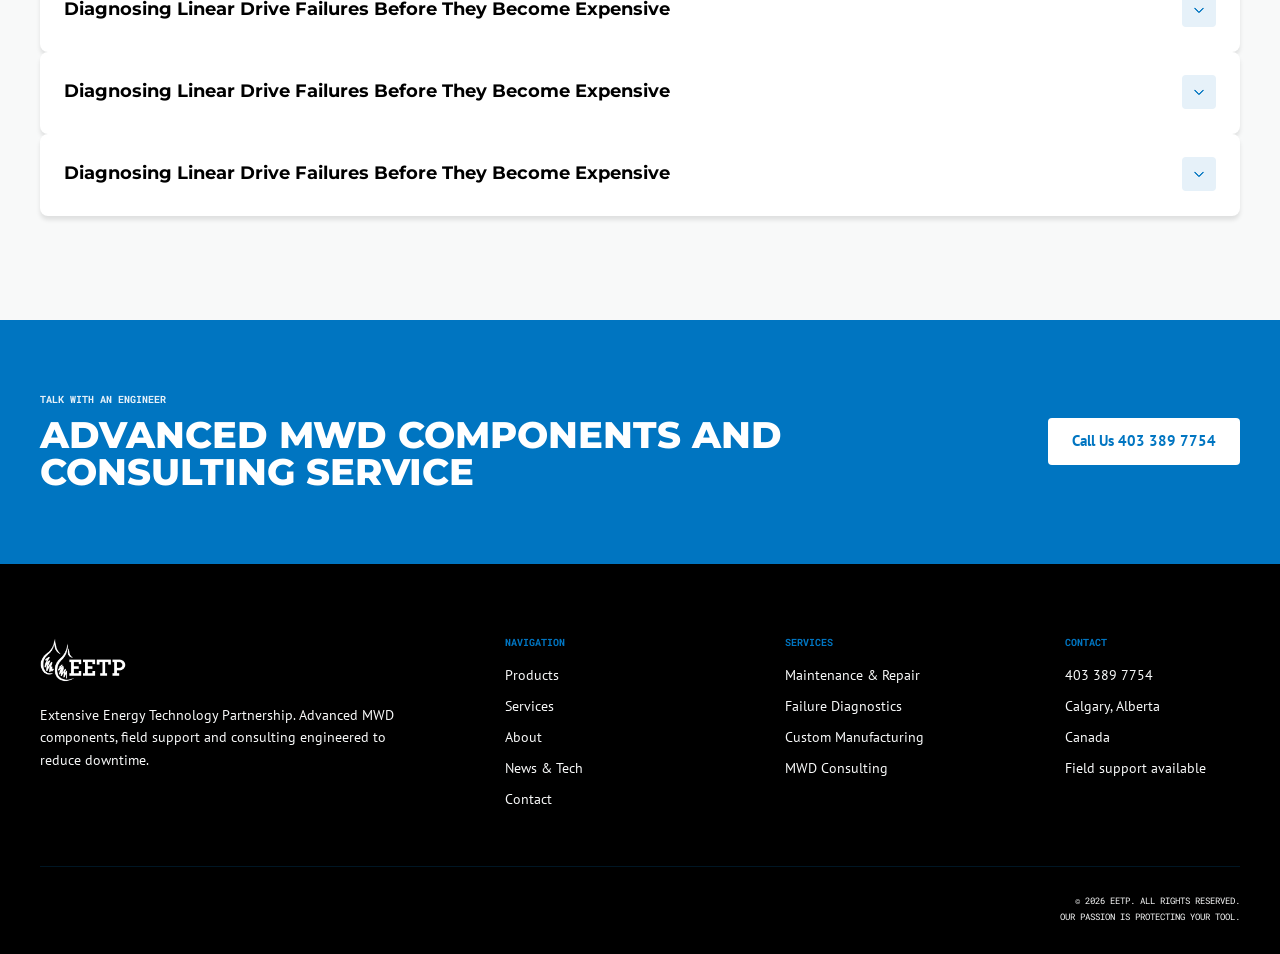
==== commit 9d35d7e4: "Add hero background video and set the hero title to 64px The Figma hero has a video fill that the de" ====
--- a/index.html
+++ b/index.html
@@ -22,6 +22,9 @@
   <header class="hero" id="top">
     <div class="hero__bg" aria-hidden="true">
       <img class="hero__bg-img" src="images/hero.webp" alt="" width="1705" height="1126" fetchpriority="high">
+      <video class="hero__video" autoplay muted loop playsinline preload="auto" poster="images/hero.webp">
+        <source src="video/hero.mp4" type="video/mp4">
+      </video>
       <div class="hero__shade"></div>
     </div>
 
--- a/css/styles.css
+++ b/css/styles.css
@@ -21,6 +21,7 @@
   position: absolute; left: -18.47%; top: -29.35%; width: 119.16%; height: 129.37%;
   max-width: none; object-fit: cover; transform-origin: 70% 60%;
 }
+.hero__video { position: absolute; inset: 0; width: 100%; height: 100%; object-fit: cover; }
 .hero__shade {
   position: absolute; inset: 0;
   background: linear-gradient(130deg, rgba(0, 0, 0, .851) 6.667%, rgba(0, 0, 0, .353) 52.5%, rgba(0, 0, 0, .667) 90%);
@@ -50,7 +51,7 @@
 .hero__statement { display: flex; flex-direction: column; align-items: flex-start; gap: 28px; width: min(900px, 100%); }
 .hero__title {
   font-family: var(--font-secondary); font-weight: 800; text-transform: uppercase;
-  font-size: clamp(42px, 6.94vw, 100px); line-height: .9; color: var(--color-primary-tint);
+  font-size: clamp(40px, 4.45vw, var(--font-display)); line-height: .9; color: var(--color-primary-tint);
 }
 .hero__actions { display: flex; flex-wrap: wrap; align-items: center; gap: 20px; }
 
@@ -275,7 +276,7 @@
 @keyframes pulse { 0%, 100% { box-shadow: 0 0 0 0 rgba(0, 117, 193, .55); } 50% { box-shadow: 0 0 0 9px rgba(0, 117, 193, 0); } }
 
 /* hero entrance */
-.js .hero__bg-img { animation: heroZoom 2.8s var(--ease) both; }
+.js .hero__bg-img, .js .hero__video { animation: heroZoom 2.8s var(--ease) both; }
 .js .nav { animation: navIn .9s var(--ease) .15s both; }
 .js .reveal-hero { animation: heroIn 1s var(--ease) both; animation-delay: var(--hd, .3s); }
 .js .reveal-hero--right { animation-name: heroInRight; }
@@ -362,6 +363,7 @@
 /* reduced motion: show everything immediately, no movement */
 @media (prefers-reduced-motion: reduce) {
   html { scroll-behavior: auto; }
+  .hero__video { display: none; }
   *, *::before, *::after { animation: none !important; transition: none !important; }
   .js .reveal, .js .reveal-hero, .js .w__i, .js .nav, .js .hero__bg-img { opacity: 1 !important; transform: none !important; }
   .js .eyebrow.reveal .eyebrow__signal { transform: none !important; }
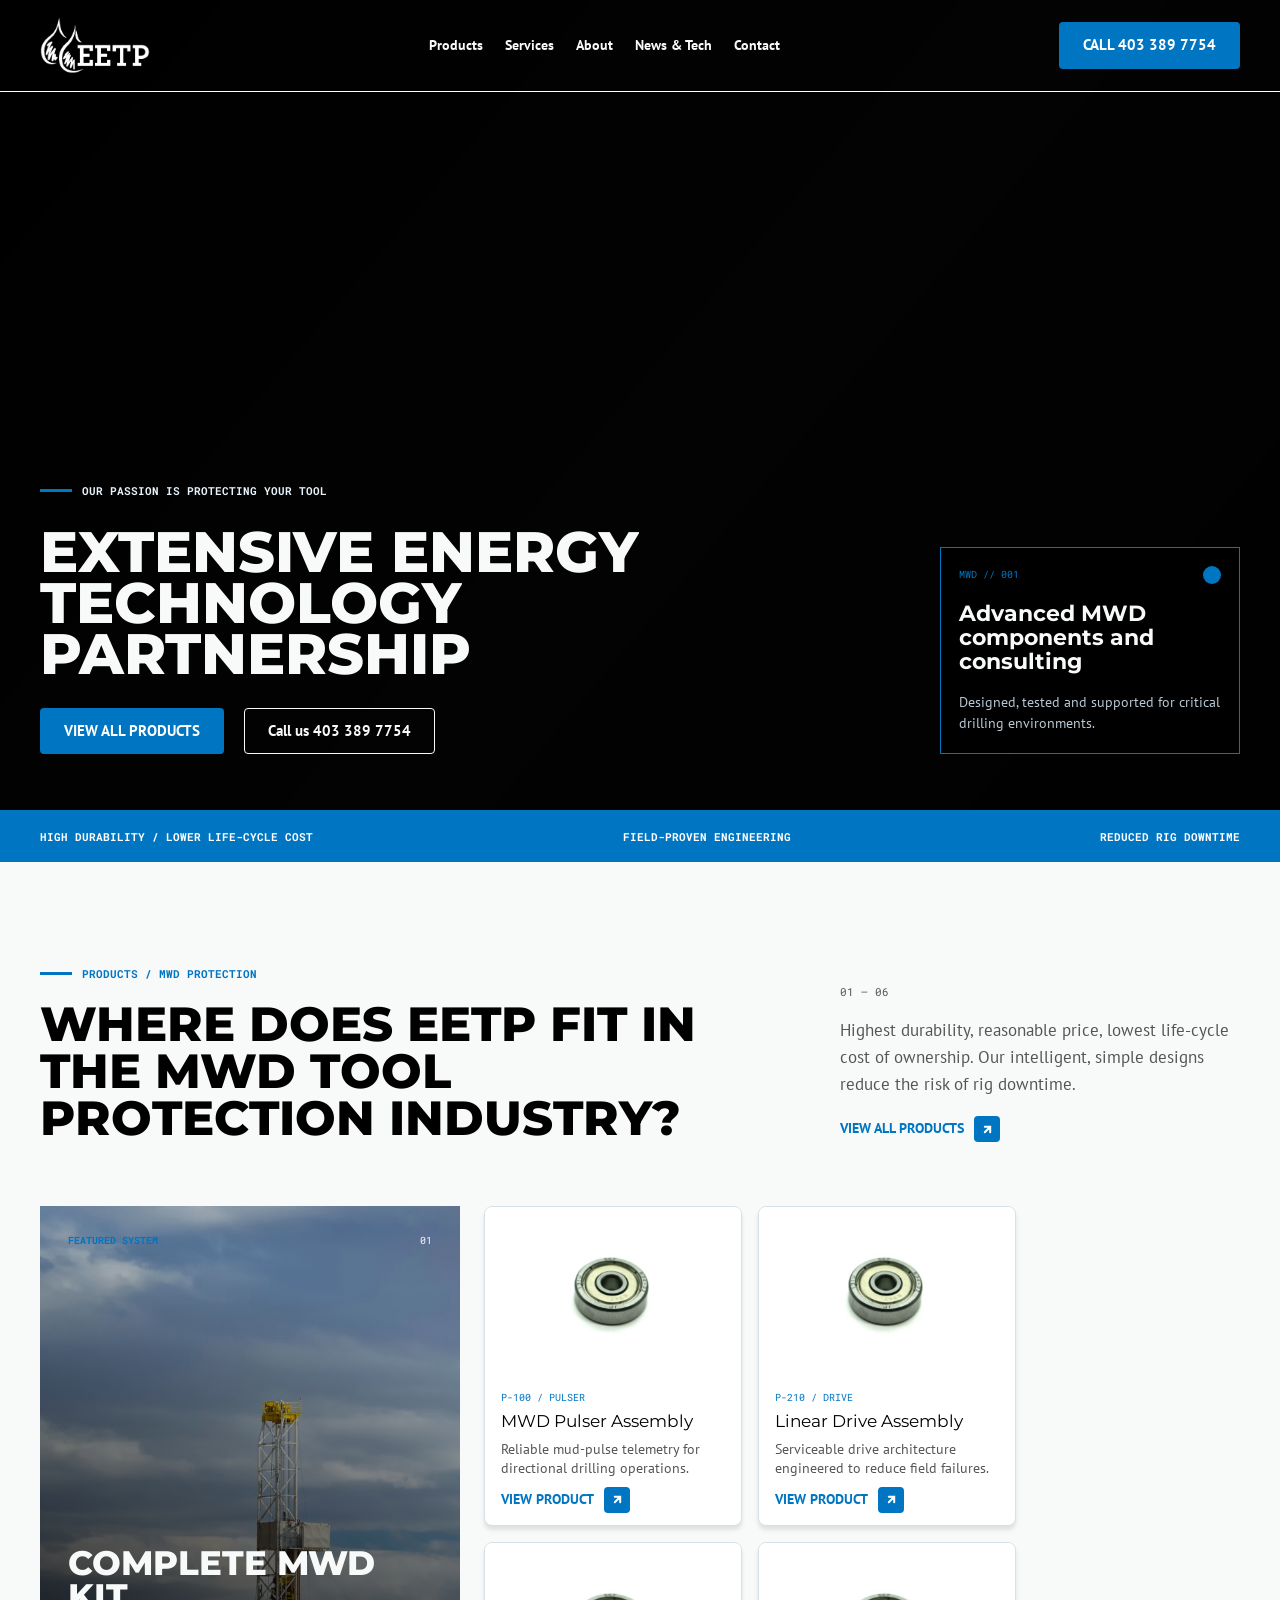
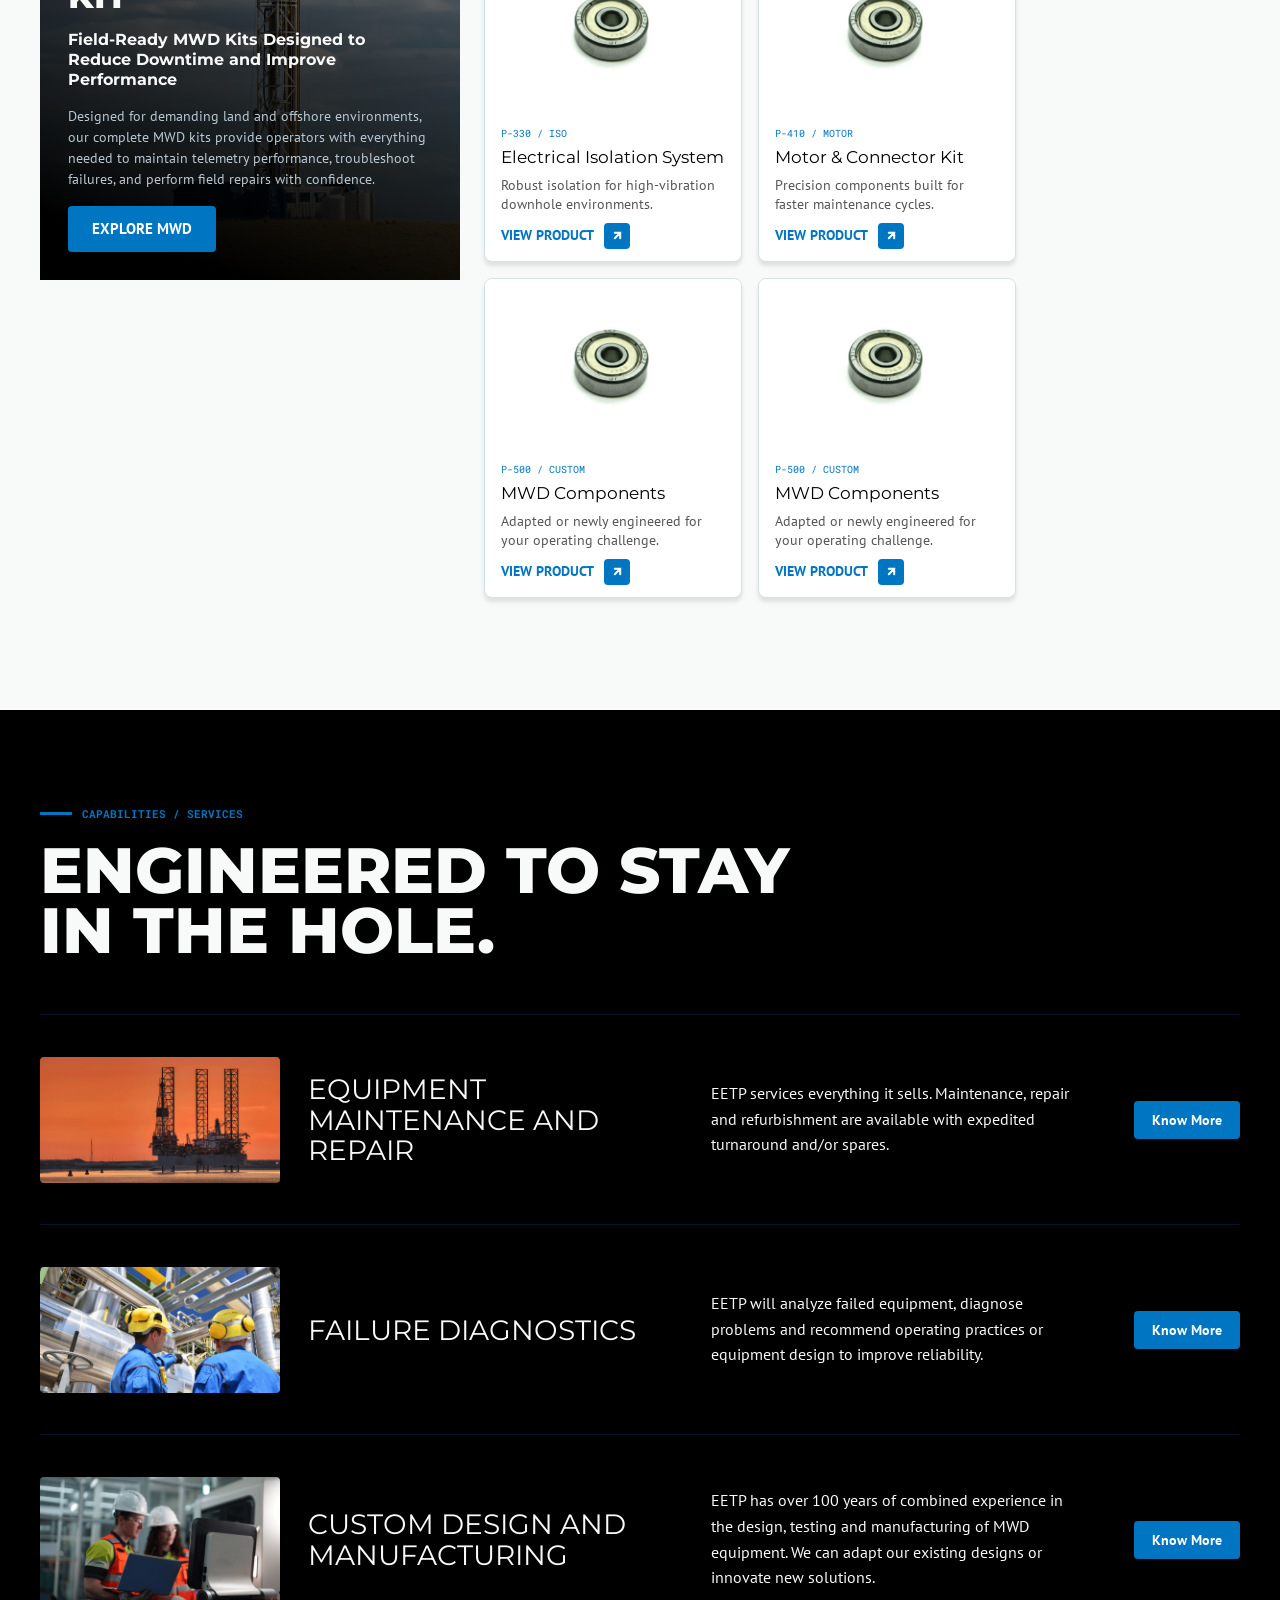
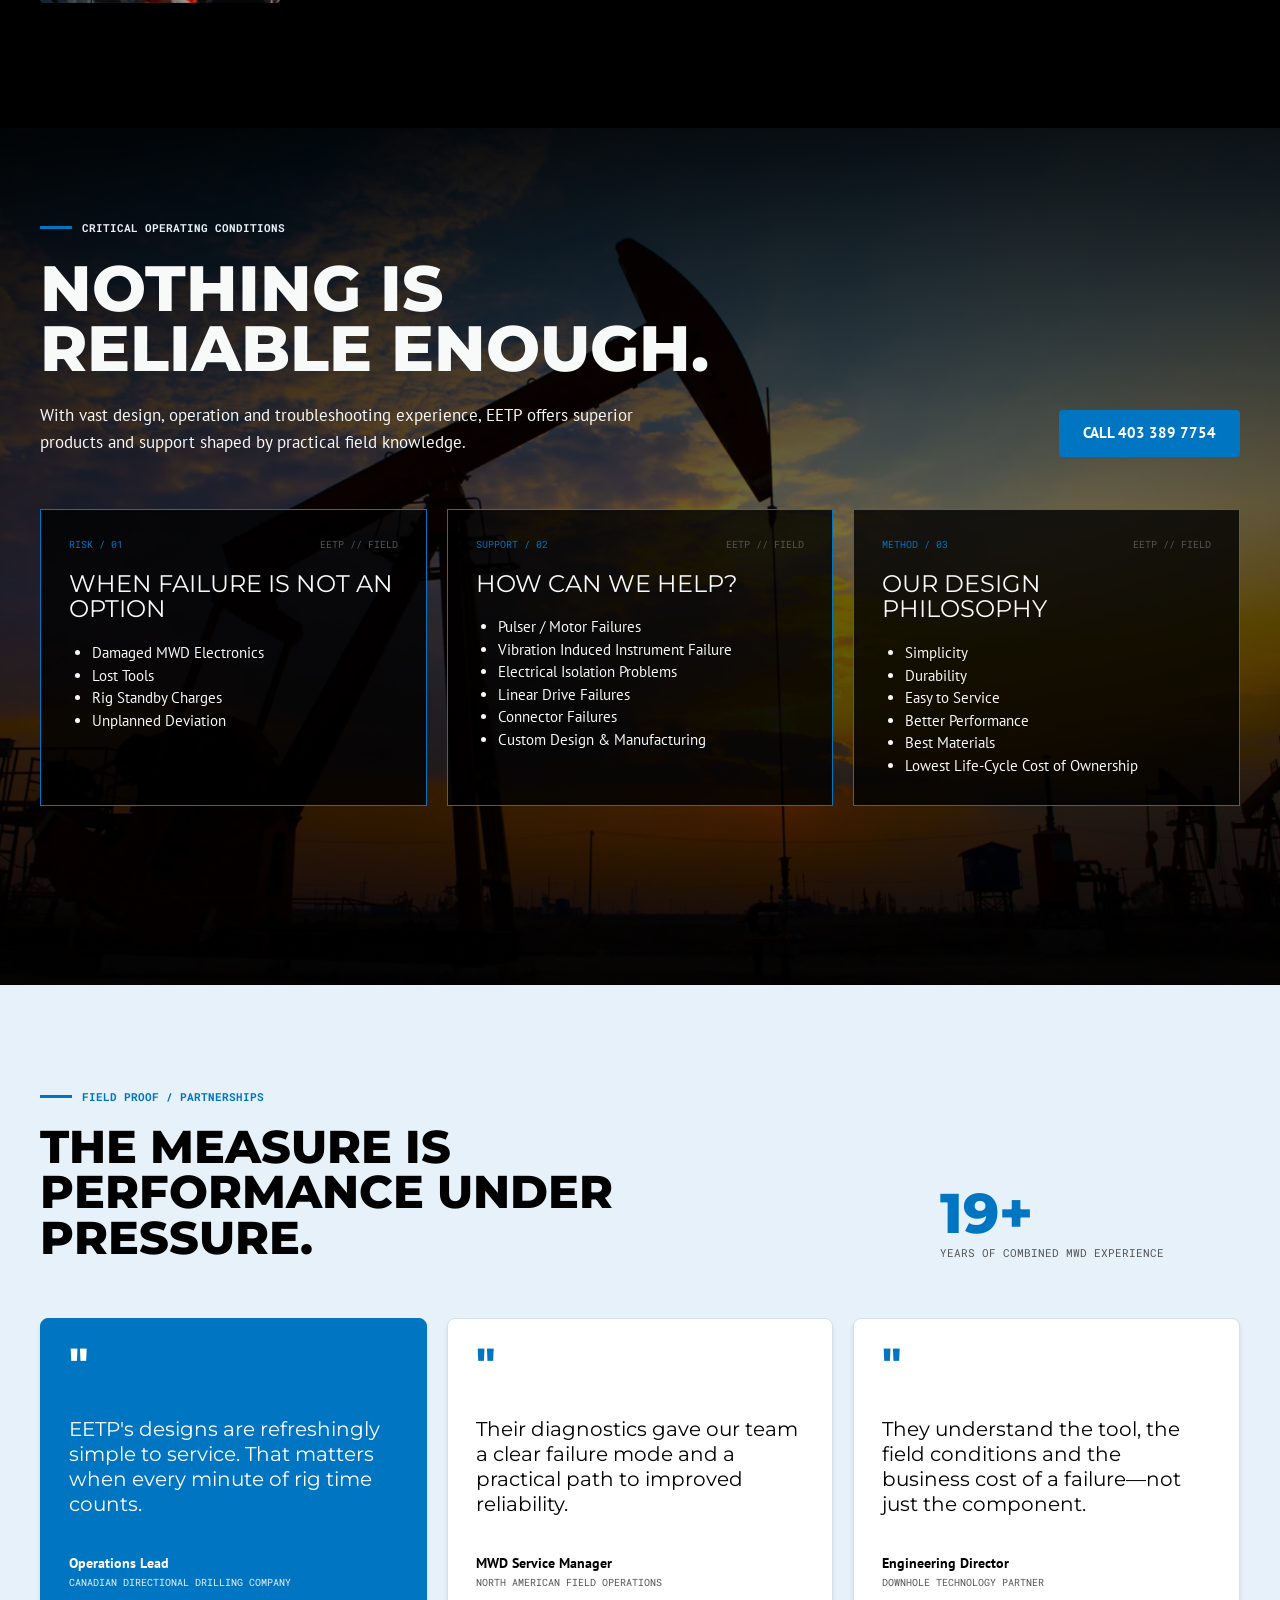
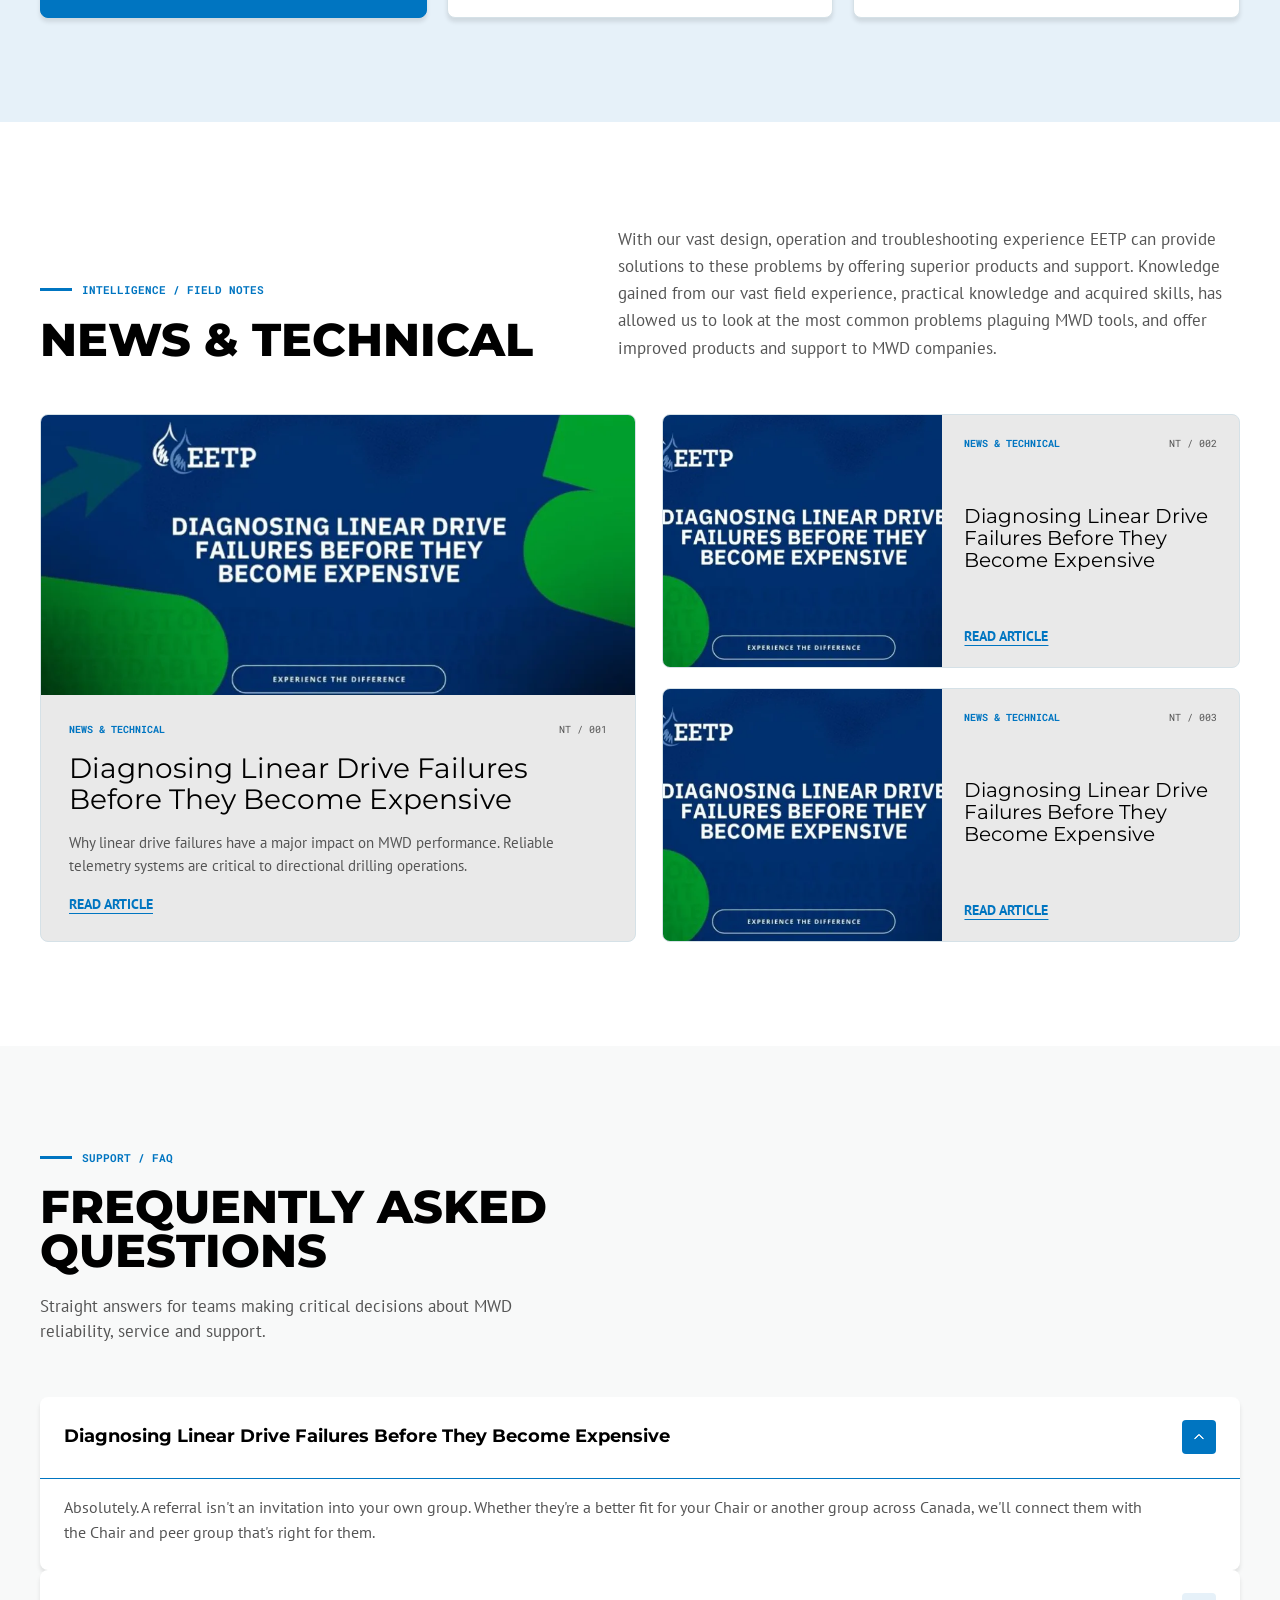
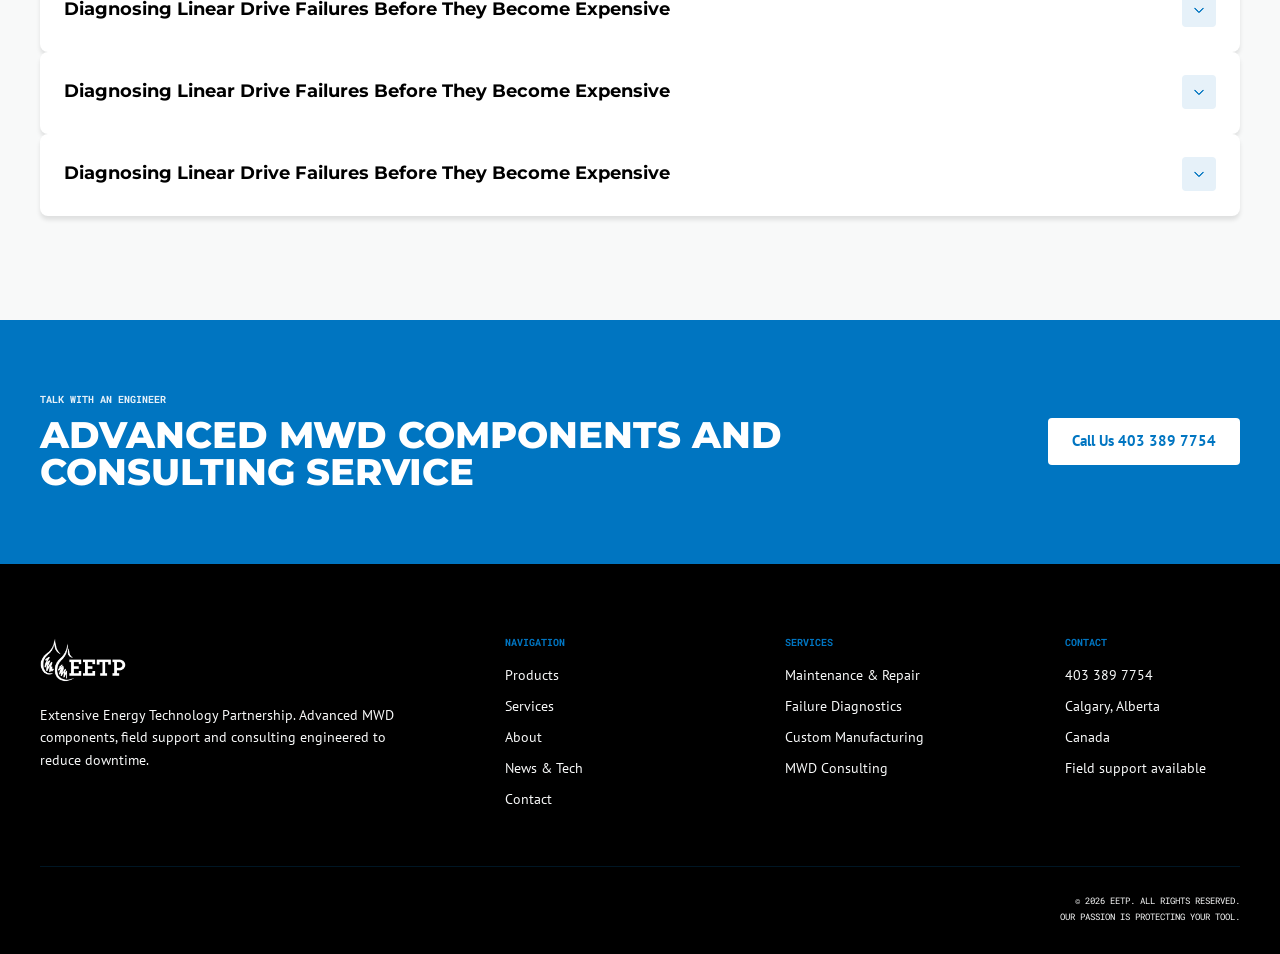
==== commit c18655ab: "Hero: remove still image, video plays for everyone Co-Authored-By: Claude Sonnet 5.5 <noreply@anthro" ====
--- a/index.html
+++ b/index.html
@@ -21,8 +21,7 @@
   <!-- ============ HERO ============ -->
   <header class="hero" id="top">
     <div class="hero__bg" aria-hidden="true">
-      <img class="hero__bg-img" src="images/hero.webp" alt="" width="1705" height="1126" fetchpriority="high">
-      <video class="hero__video" autoplay muted loop playsinline preload="auto" poster="images/hero.webp">
+      <video class="hero__video" autoplay muted loop playsinline preload="auto">
         <source src="video/hero.mp4" type="video/mp4">
       </video>
       <div class="hero__shade"></div>
--- a/css/styles.css
+++ b/css/styles.css
@@ -17,10 +17,6 @@
   min-height: 862px; background: #050505; color: var(--color-primary-tint); overflow: hidden;
 }
 .hero__bg { position: absolute; inset: 0; overflow: hidden; pointer-events: none; }
-.hero__bg-img {
-  position: absolute; left: -18.47%; top: -29.35%; width: 119.16%; height: 129.37%;
-  max-width: none; object-fit: cover; transform-origin: 70% 60%;
-}
 .hero__video { position: absolute; inset: 0; width: 100%; height: 100%; object-fit: cover; }
 .hero__shade {
   position: absolute; inset: 0;
@@ -276,7 +272,7 @@
 @keyframes pulse { 0%, 100% { box-shadow: 0 0 0 0 rgba(0, 117, 193, .55); } 50% { box-shadow: 0 0 0 9px rgba(0, 117, 193, 0); } }
 
 /* hero entrance */
-.js .hero__bg-img, .js .hero__video { animation: heroZoom 2.8s var(--ease) both; }
+.js .hero__video { animation: heroZoom 2.8s var(--ease) both; }
 .js .nav { animation: navIn .9s var(--ease) .15s both; }
 .js .reveal-hero { animation: heroIn 1s var(--ease) both; animation-delay: var(--hd, .3s); }
 .js .reveal-hero--right { animation-name: heroInRight; }
@@ -363,8 +359,7 @@
 /* reduced motion: show everything immediately, no movement */
 @media (prefers-reduced-motion: reduce) {
   html { scroll-behavior: auto; }
-  .hero__video { display: none; }
   *, *::before, *::after { animation: none !important; transition: none !important; }
-  .js .reveal, .js .reveal-hero, .js .w__i, .js .nav, .js .hero__bg-img { opacity: 1 !important; transform: none !important; }
+  .js .reveal, .js .reveal-hero, .js .w__i, .js .nav { opacity: 1 !important; transform: none !important; }
   .js .eyebrow.reveal .eyebrow__signal { transform: none !important; }
 }
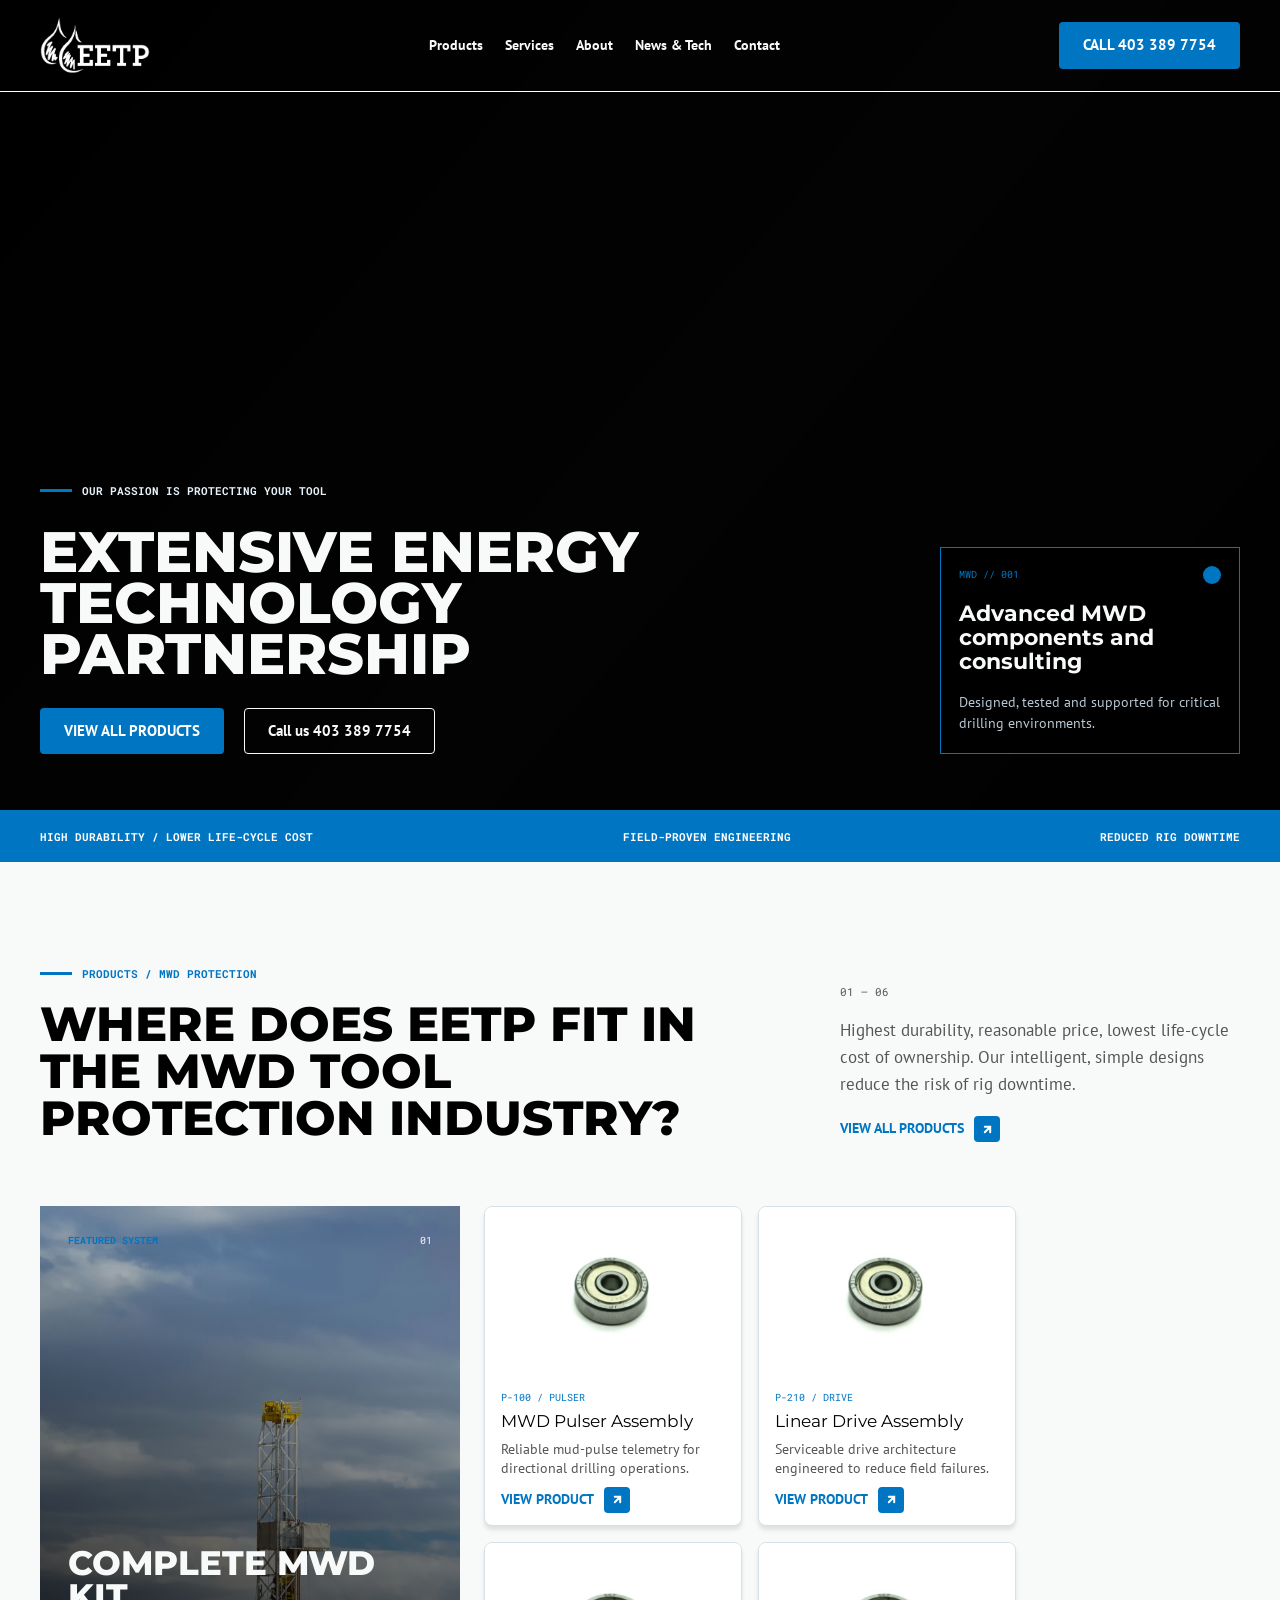
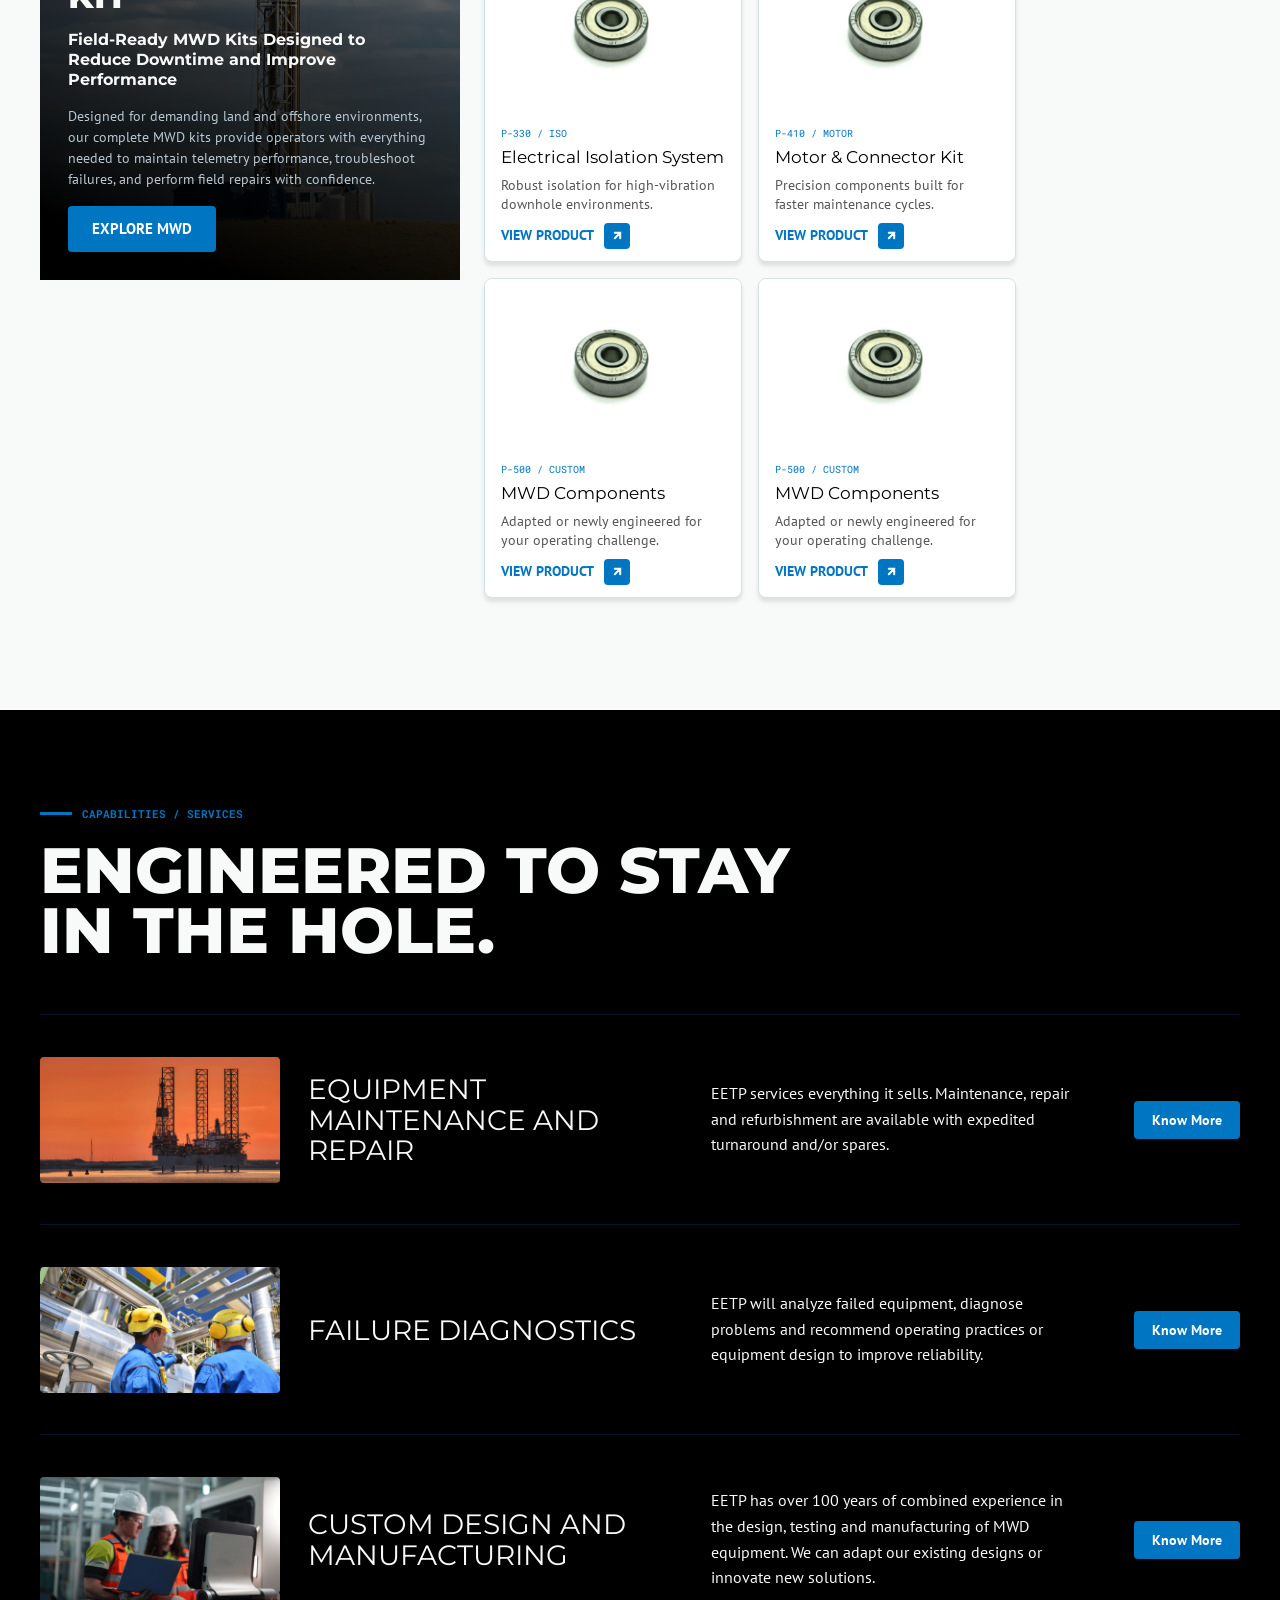
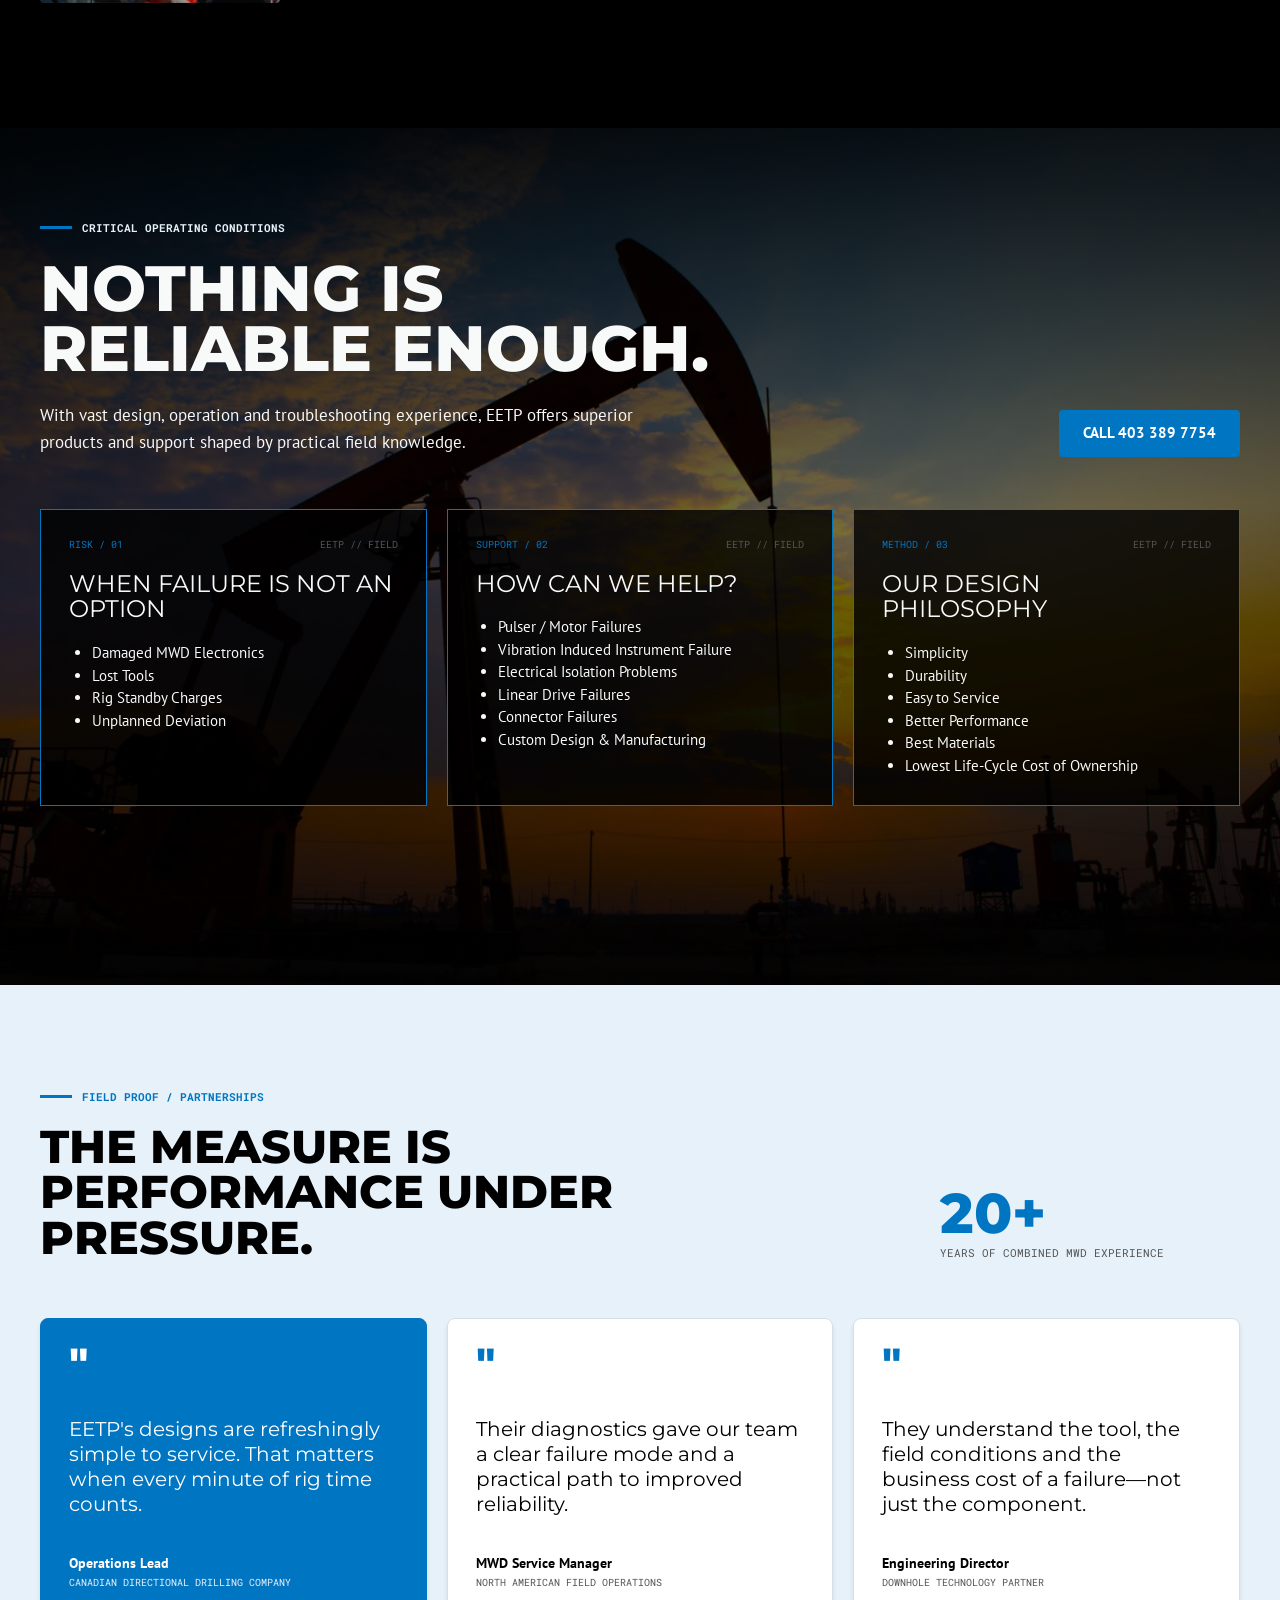
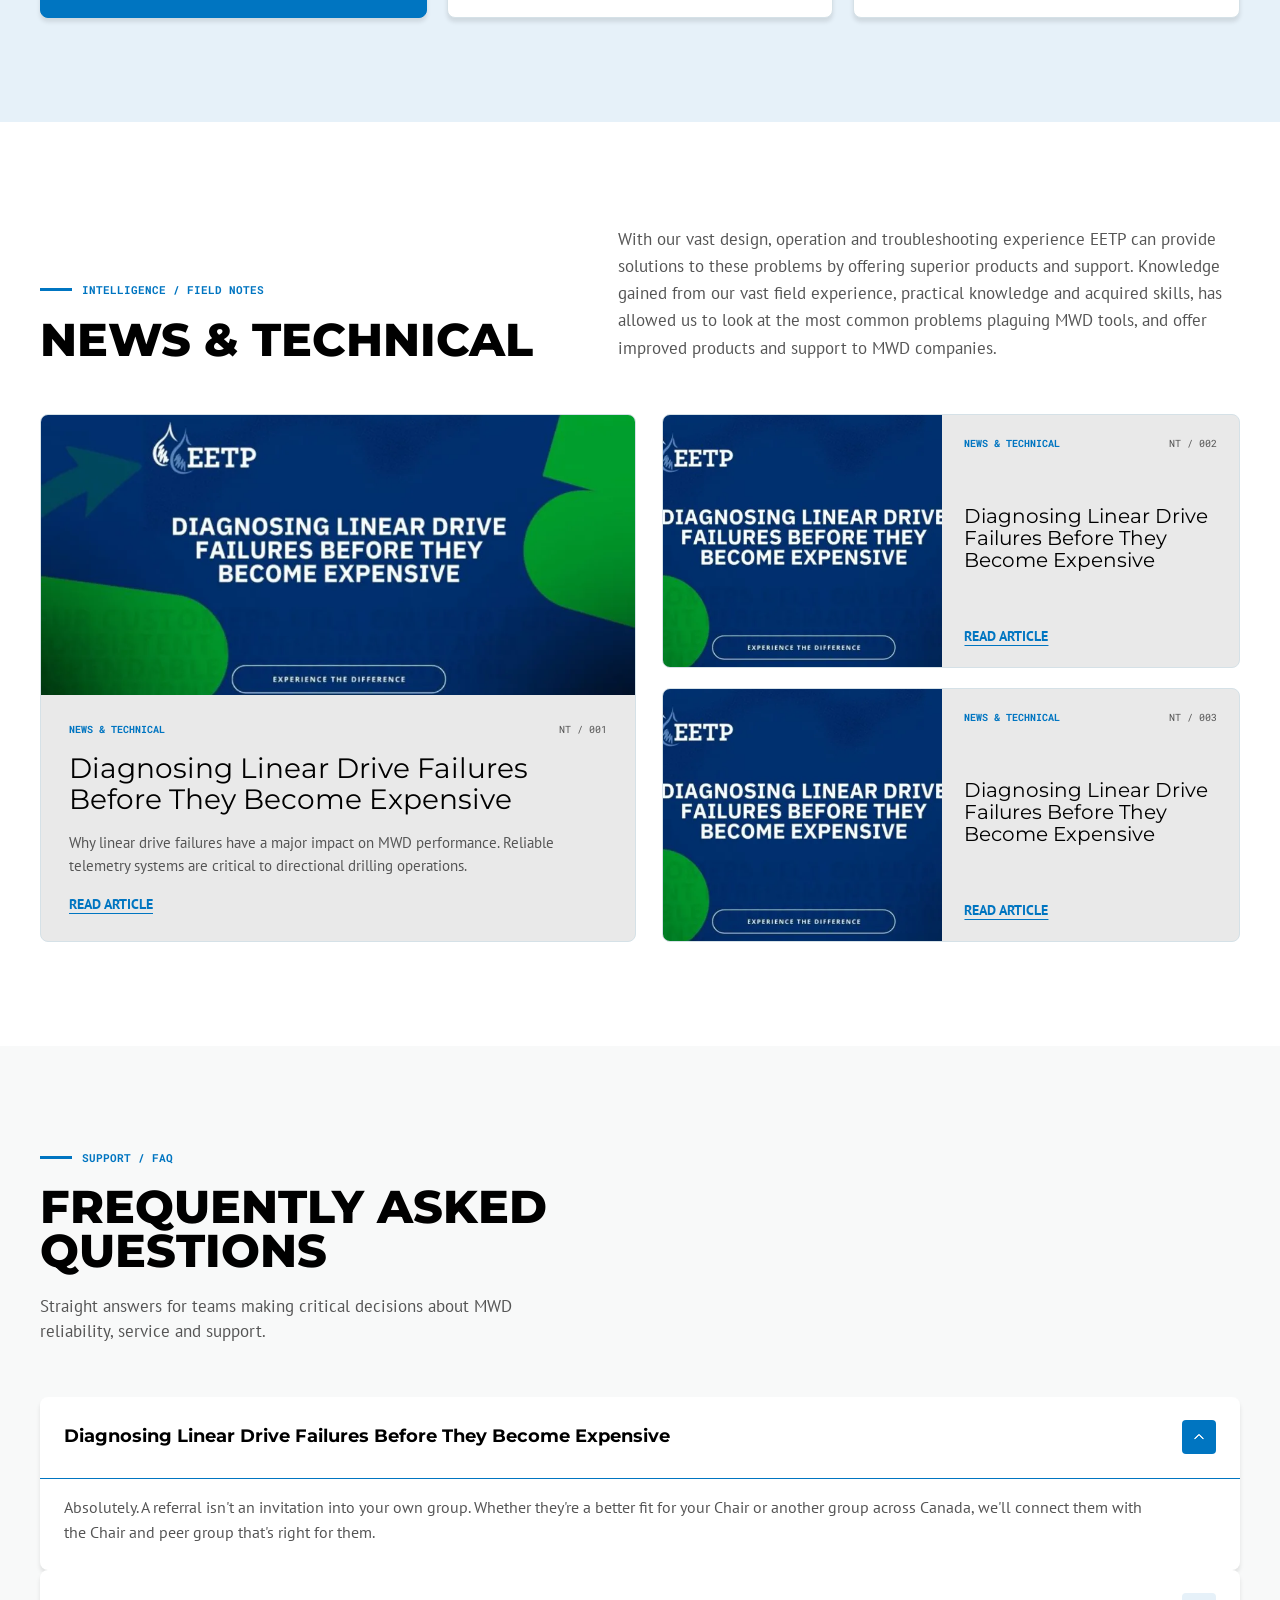
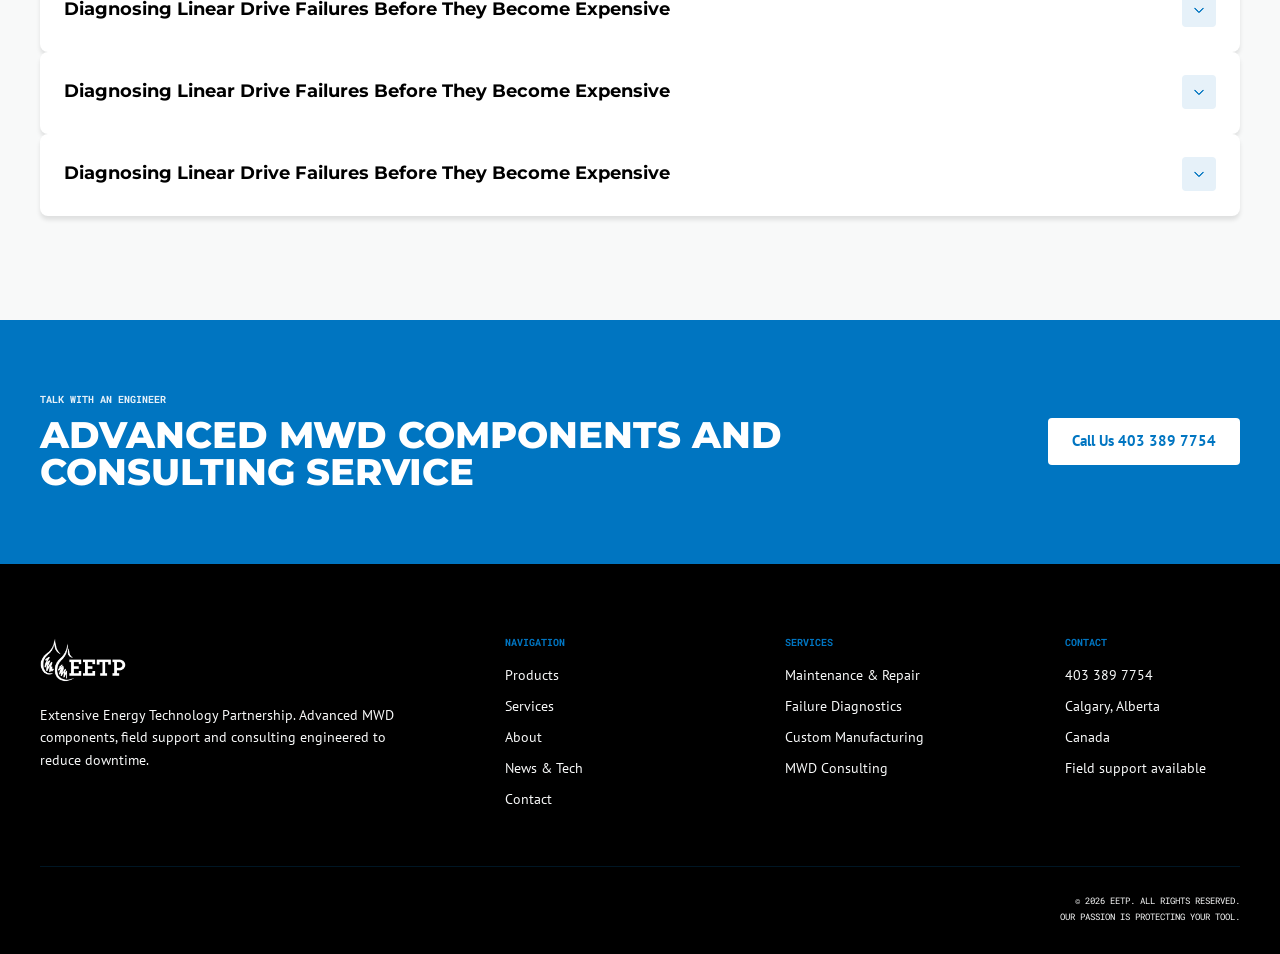
==== commit 84dfd139: "Add product page with interactive exploded view Co-Authored-By: Claude Sonnet 5.5 <noreply@anthropic" ====
--- a/index.html
+++ b/index.html
@@ -112,7 +112,7 @@
                 <p class="card__code">P-210 / DRIVE</p>
                 <h3 class="card__title">Linear Drive Assembly</h3>
                 <p class="card__text">Serviceable drive architecture engineered to reduce field failures.</p>
-                <a class="text-link" href="#"><span>View product</span><i class="arrow-tile"><img src="images/arrow-up-right.svg" alt="" width="13" height="13"></i></a>
+                <a class="text-link" href="product.html"><span>View product</span><i class="arrow-tile"><img src="images/arrow-up-right.svg" alt="" width="13" height="13"></i></a>
               </div>
             </article>
             <article class="card reveal" style="--d:.19s">
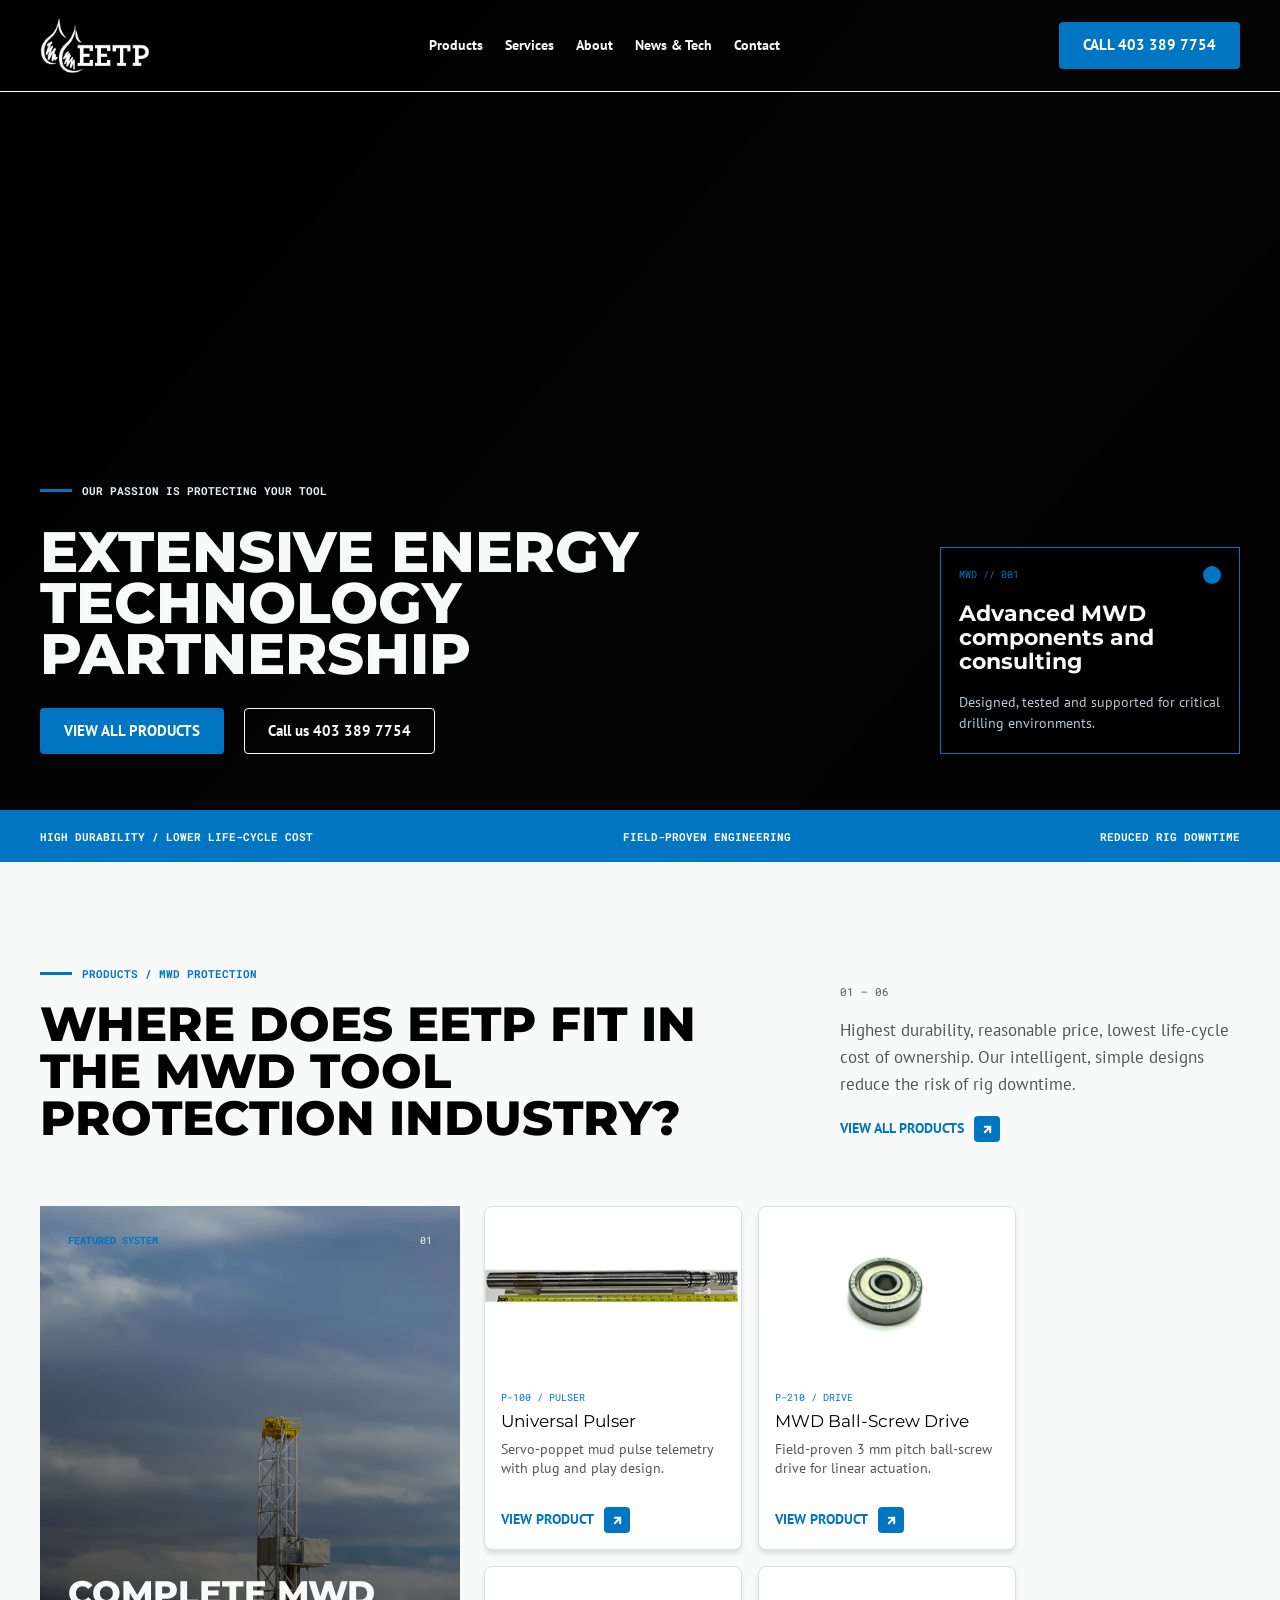
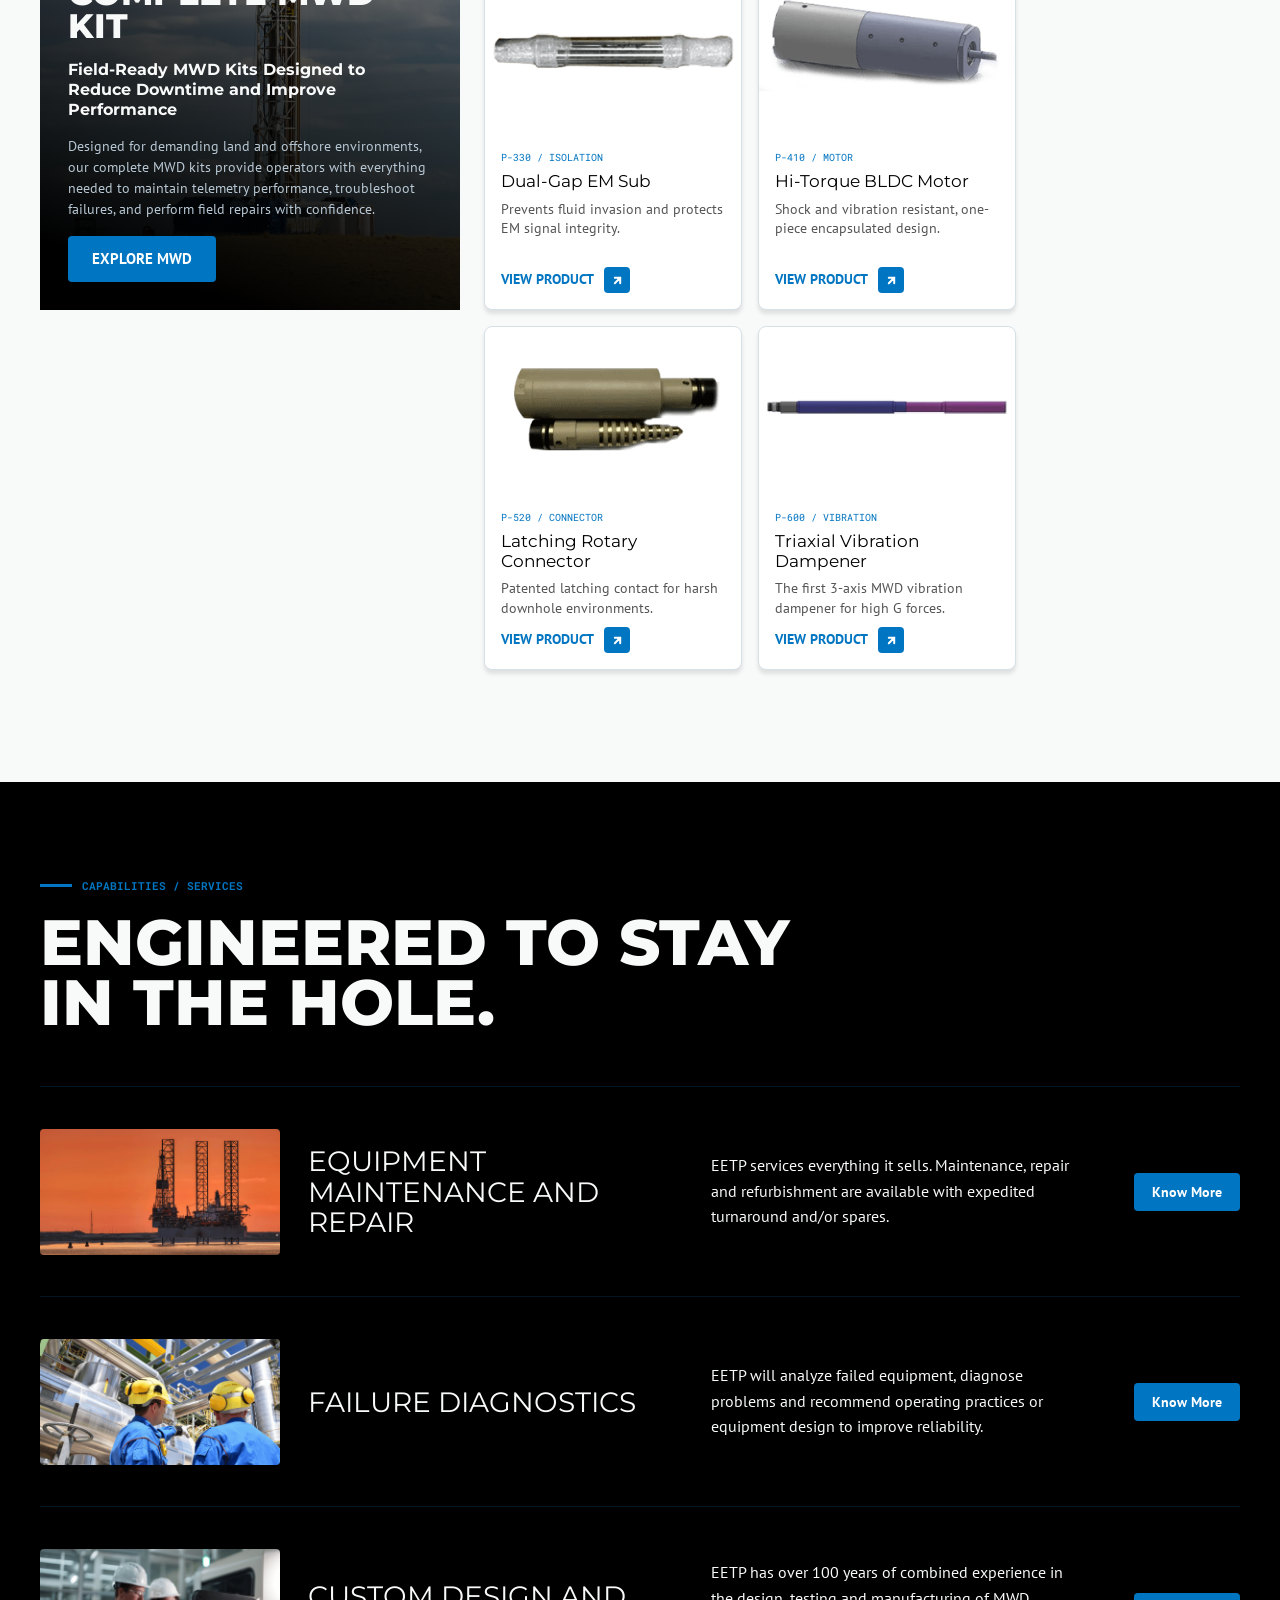
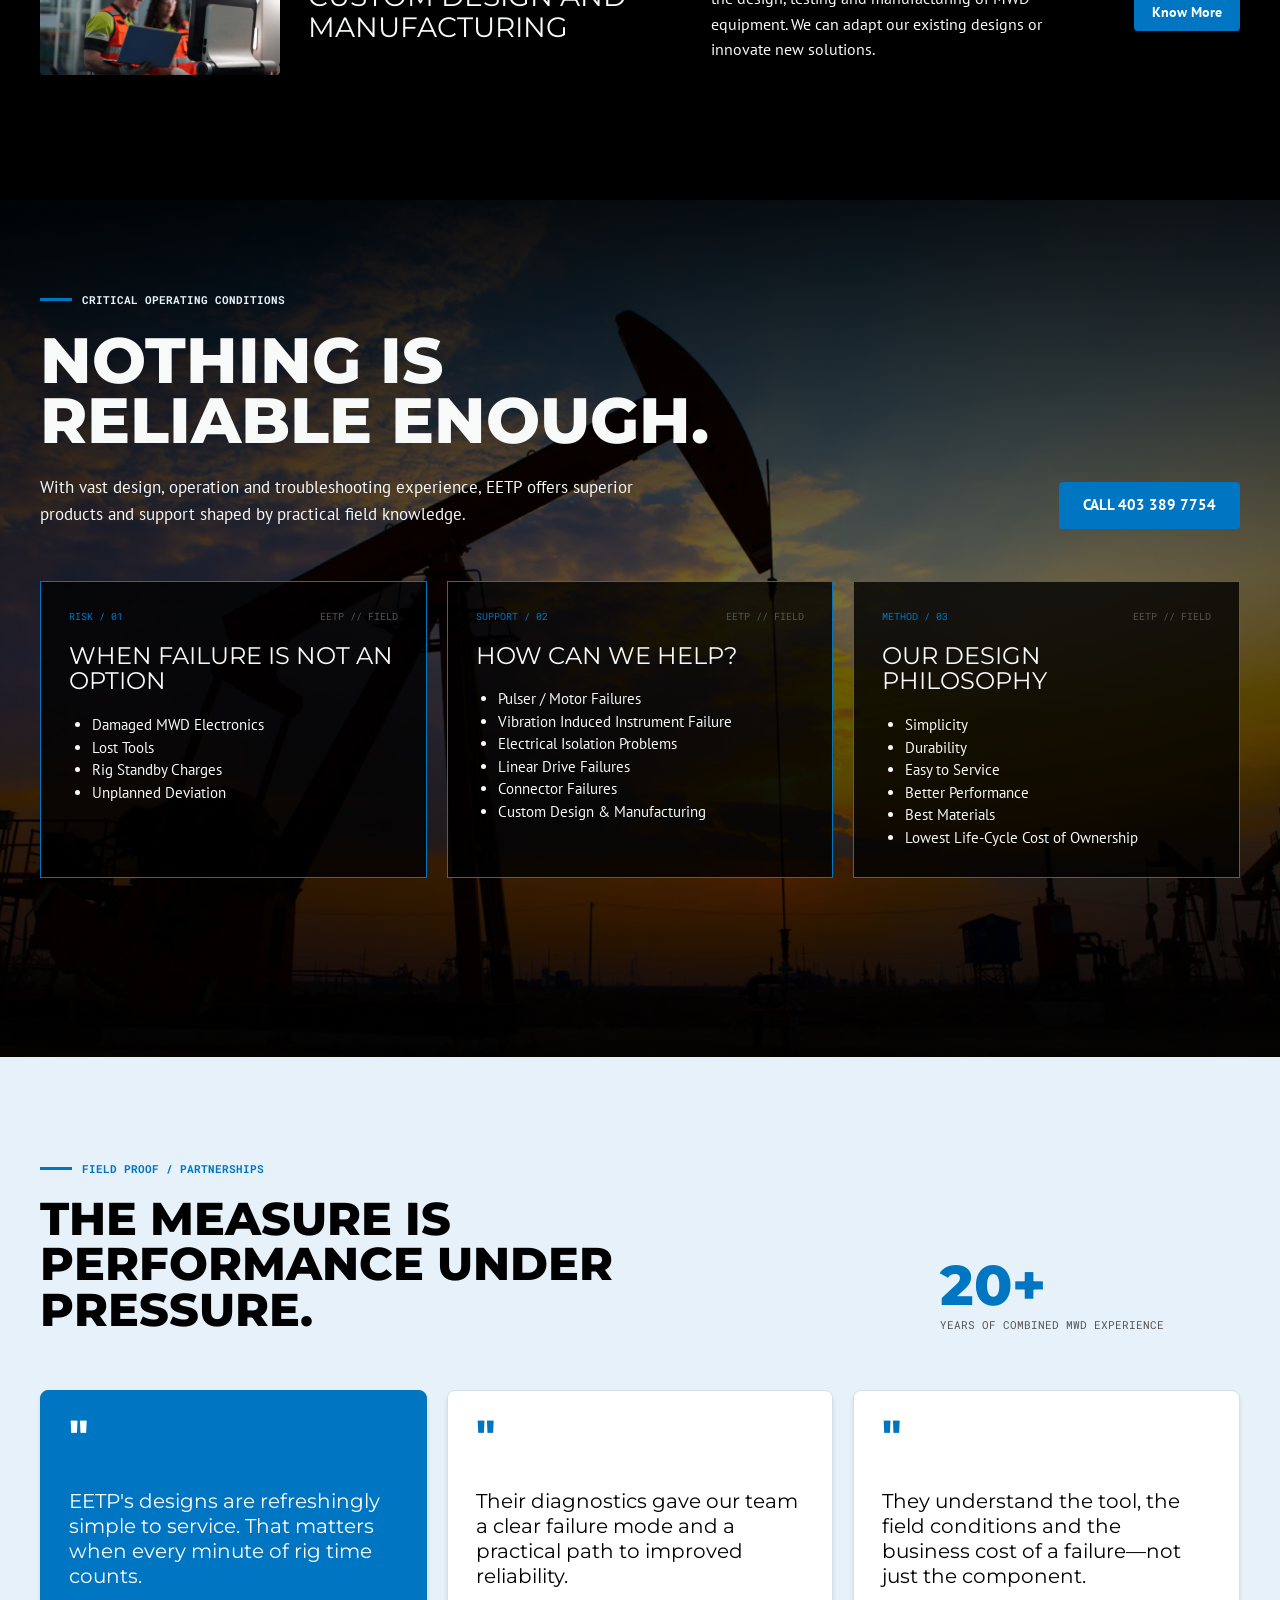
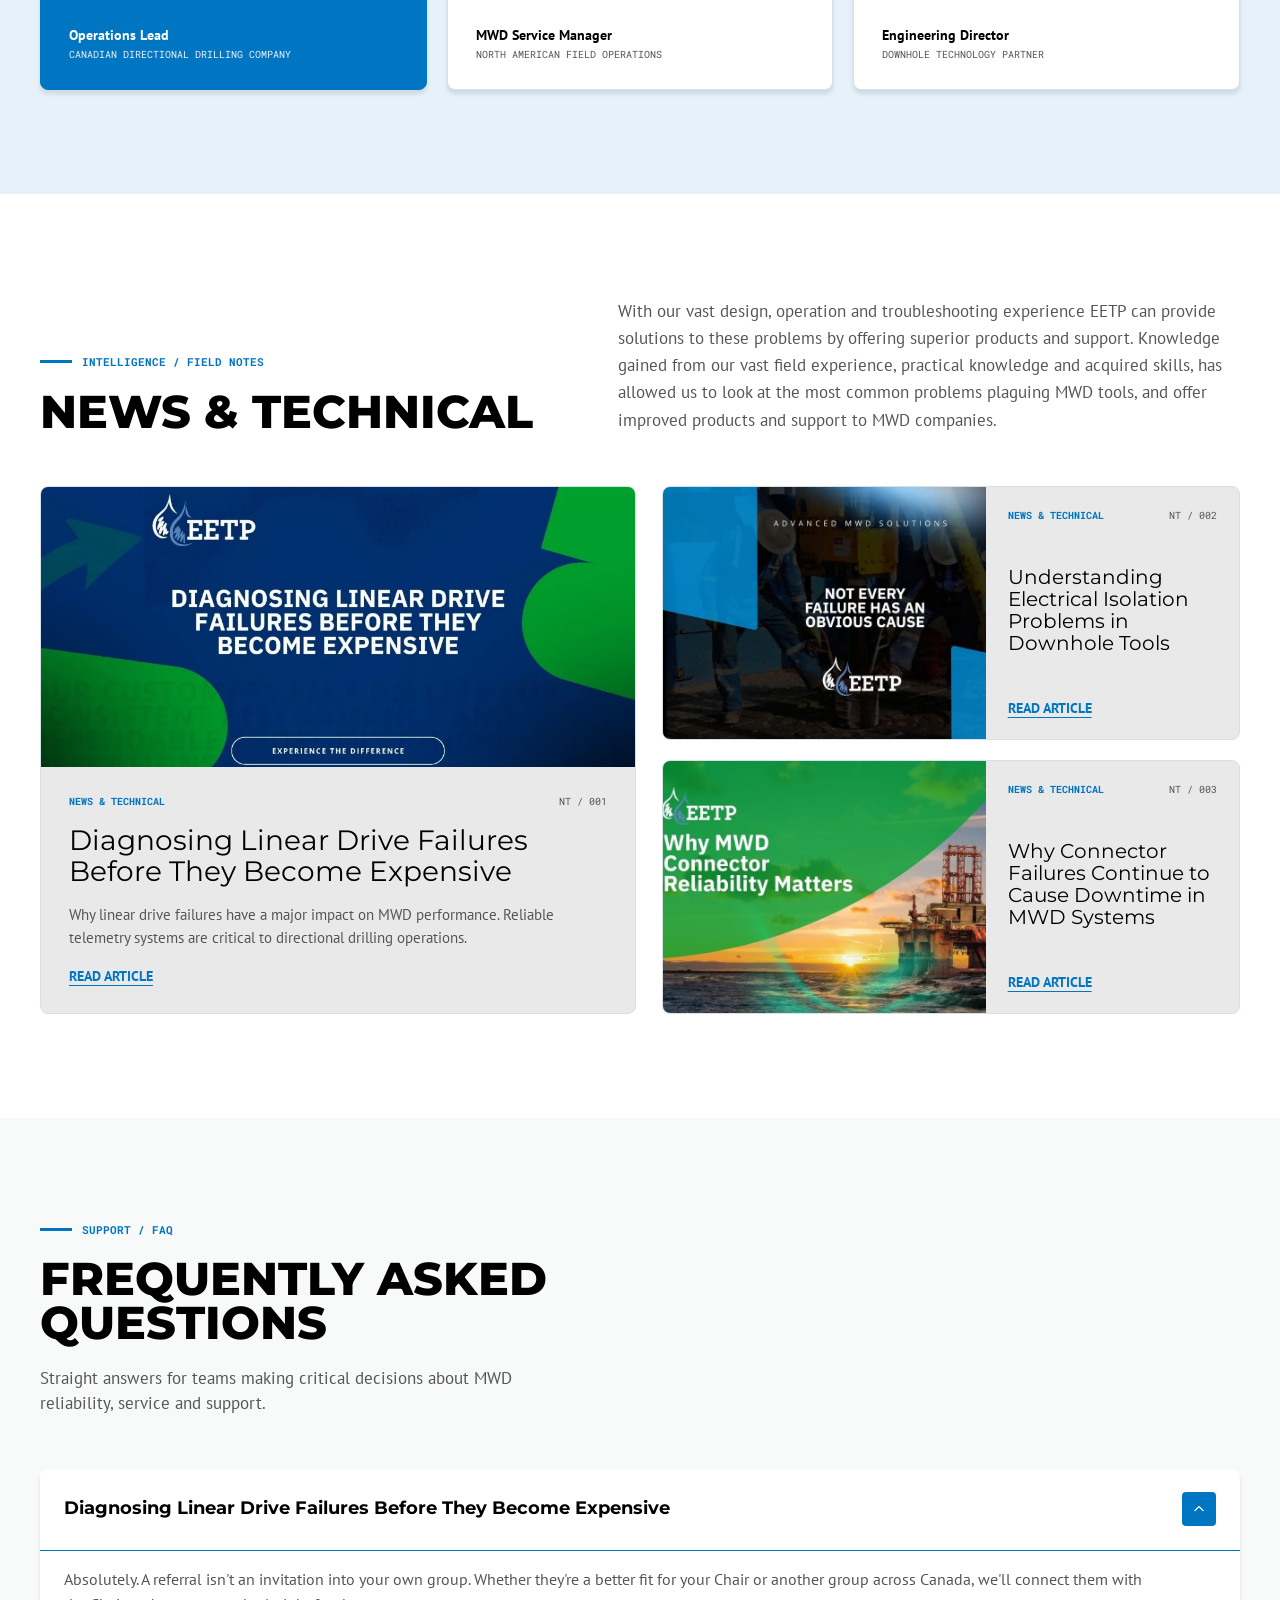
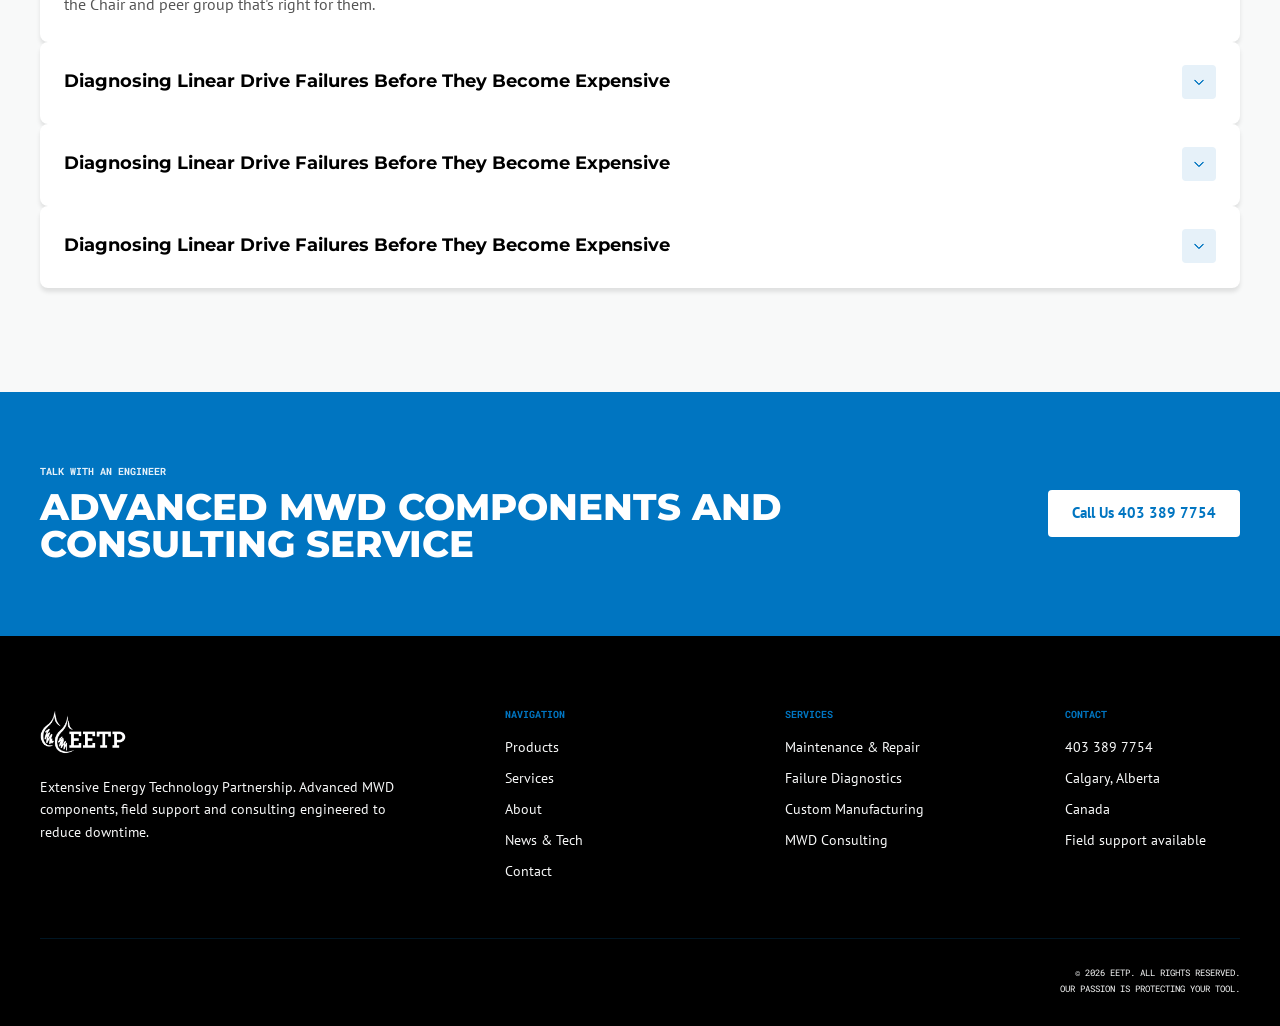
==== commit 221abc6a: "Use real product photos and article images from eetp.ca in the cards Co-Authored-By: Claude Sonnet 5" ====
--- a/index.html
+++ b/index.html
@@ -98,56 +98,56 @@
 
           <div class="cards">
             <article class="card reveal" style="--d:.05s">
-              <div class="card__media"><img src="images/product.png" alt="" width="370" height="297" loading="lazy"></div>
+              <div class="card__media"><img src="images/products/universal-pulser.png" alt="Universal Pulser" width="300" height="300" loading="lazy"></div>
               <div class="card__body">
                 <p class="card__code">P-100 / PULSER</p>
-                <h3 class="card__title">MWD Pulser Assembly</h3>
-                <p class="card__text">Reliable mud-pulse telemetry for directional drilling operations.</p>
+                <h3 class="card__title">Universal Pulser</h3>
+                <p class="card__text">Servo-poppet mud pulse telemetry with plug and play design.</p>
                 <a class="text-link" href="#"><span>View product</span><i class="arrow-tile"><img src="images/arrow-up-right.svg" alt="" width="13" height="13"></i></a>
               </div>
             </article>
             <article class="card reveal" style="--d:.12s">
-              <div class="card__media"><img src="images/product.png" alt="" width="370" height="297" loading="lazy"></div>
+              <div class="card__media"><img src="images/product.png" alt="MWD Ball-Screw Drive" width="370" height="297" loading="lazy"></div>
               <div class="card__body">
                 <p class="card__code">P-210 / DRIVE</p>
-                <h3 class="card__title">Linear Drive Assembly</h3>
-                <p class="card__text">Serviceable drive architecture engineered to reduce field failures.</p>
+                <h3 class="card__title">MWD Ball-Screw Drive</h3>
+                <p class="card__text">Field-proven 3 mm pitch ball-screw drive for linear actuation.</p>
                 <a class="text-link" href="product.html"><span>View product</span><i class="arrow-tile"><img src="images/arrow-up-right.svg" alt="" width="13" height="13"></i></a>
               </div>
             </article>
             <article class="card reveal" style="--d:.19s">
-              <div class="card__media"><img src="images/product.png" alt="" width="370" height="297" loading="lazy"></div>
-              <div class="card__body">
-                <p class="card__code">P-330 / ISO</p>
-                <h3 class="card__title">Electrical Isolation System</h3>
-                <p class="card__text">Robust isolation for high-vibration downhole environments.</p>
+              <div class="card__media"><img src="images/products/dual-gap-em-sub.png" alt="Dual-Gap EM Sub" width="300" height="300" loading="lazy"></div>
+              <div class="card__body">
+                <p class="card__code">P-330 / ISOLATION</p>
+                <h3 class="card__title">Dual-Gap EM Sub</h3>
+                <p class="card__text">Prevents fluid invasion and protects EM signal integrity.</p>
                 <a class="text-link" href="#"><span>View product</span><i class="arrow-tile"><img src="images/arrow-up-right.svg" alt="" width="13" height="13"></i></a>
               </div>
             </article>
             <article class="card reveal" style="--d:.1s">
-              <div class="card__media"><img src="images/product.png" alt="" width="370" height="297" loading="lazy"></div>
+              <div class="card__media"><img src="images/products/hi-torque-motor.png" alt="Hi-Torque BLDC Motor" width="300" height="300" loading="lazy"></div>
               <div class="card__body">
                 <p class="card__code">P-410 / MOTOR</p>
-                <h3 class="card__title">Motor &amp; Connector Kit</h3>
-                <p class="card__text">Precision components built for faster maintenance cycles.</p>
+                <h3 class="card__title">Hi-Torque BLDC Motor</h3>
+                <p class="card__text">Shock and vibration resistant, one-piece encapsulated design.</p>
                 <a class="text-link" href="#"><span>View product</span><i class="arrow-tile"><img src="images/arrow-up-right.svg" alt="" width="13" height="13"></i></a>
               </div>
             </article>
             <article class="card reveal" style="--d:.17s">
-              <div class="card__media"><img src="images/product.png" alt="" width="370" height="297" loading="lazy"></div>
-              <div class="card__body">
-                <p class="card__code">P-500 / CUSTOM</p>
-                <h3 class="card__title">MWD Components</h3>
-                <p class="card__text">Adapted or newly engineered for your operating challenge.</p>
+              <div class="card__media"><img src="images/products/latching-rotary-connector.png" alt="Latching Rotary Connector" width="300" height="300" loading="lazy"></div>
+              <div class="card__body">
+                <p class="card__code">P-520 / CONNECTOR</p>
+                <h3 class="card__title">Latching Rotary Connector</h3>
+                <p class="card__text">Patented latching contact for harsh downhole environments.</p>
                 <a class="text-link" href="#"><span>View product</span><i class="arrow-tile"><img src="images/arrow-up-right.svg" alt="" width="13" height="13"></i></a>
               </div>
             </article>
             <article class="card reveal" style="--d:.24s">
-              <div class="card__media"><img src="images/product.png" alt="" width="370" height="297" loading="lazy"></div>
-              <div class="card__body">
-                <p class="card__code">P-500 / CUSTOM</p>
-                <h3 class="card__title">MWD Components</h3>
-                <p class="card__text">Adapted or newly engineered for your operating challenge.</p>
+              <div class="card__media"><img src="images/products/triaxial-vibration-dampener.png" alt="Triaxial Vibration Dampener" width="300" height="300" loading="lazy"></div>
+              <div class="card__body">
+                <p class="card__code">P-600 / VIBRATION</p>
+                <h3 class="card__title">Triaxial Vibration Dampener</h3>
+                <p class="card__text">The first 3-axis MWD vibration dampener for high G forces.</p>
                 <a class="text-link" href="#"><span>View product</span><i class="arrow-tile"><img src="images/arrow-up-right.svg" alt="" width="13" height="13"></i></a>
               </div>
             </article>
@@ -293,7 +293,7 @@
 
         <div class="articles">
           <article class="article article--featured reveal">
-            <div class="article__media"><img src="images/article.webp" alt="" width="997" height="495" loading="lazy"></div>
+            <div class="article__media"><img src="images/articles/linear-drive-failures.webp" alt="Diagnosing Linear Drive Failures Before They Become Expensive" width="1000" height="562" loading="lazy"></div>
             <div class="article__body">
               <div class="article__meta"><span class="article__flag">News &amp; Technical</span><span>NT / 001</span></div>
               <h3 class="article__title">Diagnosing Linear Drive Failures Before They Become Expensive</h3>
@@ -303,18 +303,18 @@
           </article>
           <div class="articles__side">
             <article class="article article--row reveal" style="--d:.1s">
-              <div class="article__media"><img src="images/article.webp" alt="" width="997" height="495" loading="lazy"></div>
+              <div class="article__media"><img src="images/articles/electrical-isolation.webp" alt="Understanding Electrical Isolation Problems in Downhole Tools" width="1000" height="562" loading="lazy"></div>
               <div class="article__body">
                 <div class="article__meta"><span class="article__flag">News &amp; Technical</span><span>NT / 002</span></div>
-                <h3 class="article__title">Diagnosing Linear Drive Failures Before They Become Expensive</h3>
+                <h3 class="article__title">Understanding Electrical Isolation Problems in Downhole Tools</h3>
                 <a class="read-link" href="#">Read Article</a>
               </div>
             </article>
             <article class="article article--row reveal" style="--d:.2s">
-              <div class="article__media"><img src="images/article.webp" alt="" width="997" height="495" loading="lazy"></div>
+              <div class="article__media"><img src="images/articles/connector-failures.webp" alt="Why Connector Failures Continue to Cause Downtime in MWD Systems" width="1000" height="562" loading="lazy"></div>
               <div class="article__body">
                 <div class="article__meta"><span class="article__flag">News &amp; Technical</span><span>NT / 003</span></div>
-                <h3 class="article__title">Diagnosing Linear Drive Failures Before They Become Expensive</h3>
+                <h3 class="article__title">Why Connector Failures Continue to Cause Downtime in MWD Systems</h3>
                 <a class="read-link" href="#">Read Article</a>
               </div>
             </article>
--- a/css/components.css
+++ b/css/components.css
@@ -103,3 +103,6 @@
 .lead { font-size: 17px; line-height: 1.6; color: var(--color-secondary); }
 .lead--light { color: var(--color-primary-tint); }
 .mono-meta { font-family: var(--font-mono); font-size: 11px; line-height: normal; color: var(--color-secondary); }
+
+/* ---------- section label variants ---------- */
+.eyebrow--pt { font-family: var(--font-primary); font-size: var(--font-eyebrow); letter-spacing: .96px; }
--- a/css/styles.css
+++ b/css/styles.css
@@ -20,15 +20,21 @@
 .hero__video { position: absolute; inset: 0; width: 100%; height: 100%; object-fit: cover; }
 .hero__shade {
   position: absolute; inset: 0;
-  background: linear-gradient(130deg, rgba(0, 0, 0, .851) 6.667%, rgba(0, 0, 0, .353) 52.5%, rgba(0, 0, 0, .667) 90%);
+  background: linear-gradient(130deg, rgba(0, 0, 0, .6) 6.667%, rgba(0, 0, 0, .1) 52.5%, rgba(0, 0, 0, .28) 90%);
 }
 
 .nav {
-  position: absolute; top: 0; left: 0; right: 0; z-index: 5; height: 92px;
+  position: fixed; top: 0; left: 0; right: 0; z-index: 40; height: 92px;
   display: flex; align-items: center; justify-content: space-between; gap: 24px;
   padding: 0 max(var(--page-pad), calc((100% - var(--page-max)) / 2 + var(--page-pad)));
   border-bottom: 1px solid var(--white);
-}
+  transition: background-color .35s var(--ease), box-shadow .35s var(--ease), height .35s var(--ease), border-color .35s var(--ease);
+}
+/* sticky header: solid blue once the page scrolls, with a white button */
+.nav.is-stuck { height: 76px; background: var(--color-accent); border-bottom-color: transparent; box-shadow: 0 8px 26px rgba(0, 0, 0, .22); }
+.nav.is-stuck .nav__links a::after { background: var(--white); }
+.nav.is-stuck .btn--primary { background: var(--white); color: var(--color-accent); }
+.nav.is-stuck .btn--primary:hover { background: var(--color-accent-tint); box-shadow: 0 10px 24px rgba(0, 0, 0, .22); }
 .nav__brand img { width: 110px; height: 68px; object-fit: contain; }
 .nav__links { display: flex; align-items: center; gap: 34px; font-weight: 700; font-size: 14px; color: var(--color-primary-tint); }
 .nav__links a { position: relative; display: inline-block; padding: 6px 0; transition: color .3s var(--ease); }
@@ -71,7 +77,7 @@
 
 .matrix { display: flex; align-items: flex-start; gap: 24px; }
 .kit {
-  position: relative; flex: 0 0 420px; height: 674px; padding: 28px; overflow: hidden;
+  position: relative; flex: 0 0 420px; height: 704px; padding: 28px; overflow: hidden;
   display: flex; flex-direction: column; justify-content: space-between; background: var(--color-primary);
 }
 .kit__bg { position: absolute; inset: 0; pointer-events: none; transition: transform 1.1s var(--ease); }
@@ -89,7 +95,7 @@
 .cards { flex: 1; min-width: 0; display: flex; flex-wrap: wrap; align-content: flex-start; gap: 16px; }
 .card {
   --hover-transition: transform .45s var(--ease), box-shadow .45s var(--ease), border-color .3s var(--ease);
-  width: 258px; height: 320px; display: flex; flex-direction: column; overflow: hidden;
+  width: 258px; height: 344px; display: flex; flex-direction: column; overflow: hidden;
   background: var(--color-bg); border: 1px solid var(--color-card-border); border-radius: var(--radius-lg); box-shadow: var(--shadow-card);
 }
 .card:hover { transform: translateY(-8px); border-color: var(--color-accent); box-shadow: 0 18px 36px rgba(0, 0, 0, .16); }
@@ -99,7 +105,7 @@
 .card__body { flex: 1; min-height: 0; display: flex; flex-direction: column; align-items: flex-start; gap: 8px; padding: 16px; }
 .card__code { font-family: var(--font-mono); font-size: 10px; line-height: normal; color: var(--color-accent); }
 .card__title { font-family: var(--font-secondary); font-weight: 400; font-size: 17px; line-height: 1.15; color: var(--color-primary); }
-.card__text { font-size: 14px; line-height: 1.4; color: var(--color-secondary); }
+.card__text { font-size: 14px; line-height: 1.4; color: var(--color-secondary); display: -webkit-box; -webkit-box-orient: vertical; -webkit-line-clamp: 2; overflow: hidden; }
 .card .text-link { margin-top: auto; }
 
 /* ---------- SERVICES ---------- */
@@ -183,7 +189,7 @@
 }
 .article:hover { transform: translateY(-6px); border-color: var(--color-accent); box-shadow: 0 18px 36px rgba(0, 0, 0, .14); }
 .article__media { overflow: hidden; }
-.article__media img { width: 100%; height: 100%; object-fit: cover; transition: transform .9s var(--ease); }
+.article__media img { width: 100%; height: 100%; object-fit: cover; object-position: 20% 50%; transition: transform .9s var(--ease); }
 .article:hover .article__media img { transform: scale(1.06); }
 .article__body { flex: 1; min-width: 0; display: flex; flex-direction: column; align-items: flex-start; justify-content: space-between; gap: 16px; }
 .article__meta { align-self: stretch; display: flex; justify-content: space-between; font-family: var(--font-mono); font-size: 10px; line-height: normal; color: var(--color-secondary); }
@@ -195,7 +201,7 @@
 .article--featured .article__body { padding: 28px; }
 .article--featured .article__title { font-size: 28px; line-height: 1.1; }
 .article--row { flex: 1; min-height: 254px; }
-.article--row .article__media { flex: 0 0 48.5%; }
+.article--row .article__media { flex: 0 0 56%; }
 .article--row .article__body { padding: 22px; }
 .article--row .article__title { font-size: 20px; line-height: 1.1; }
 
